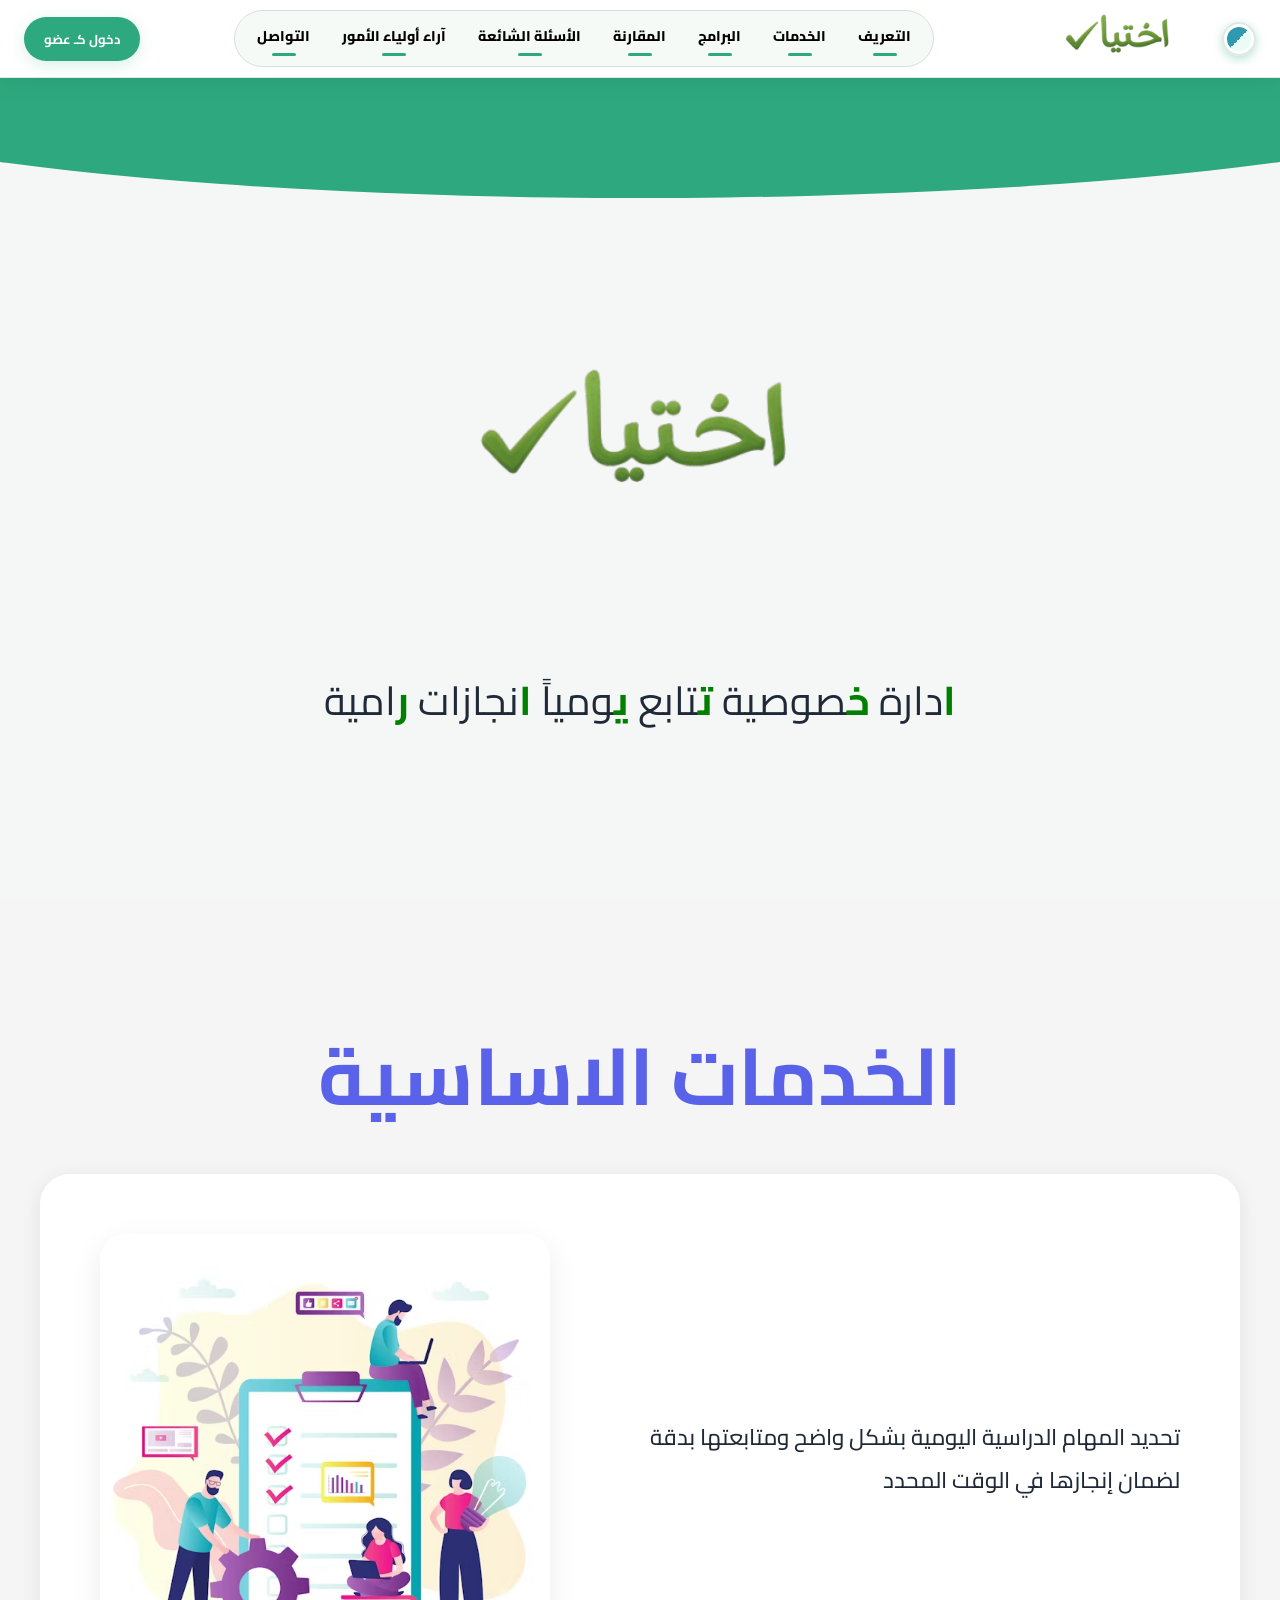
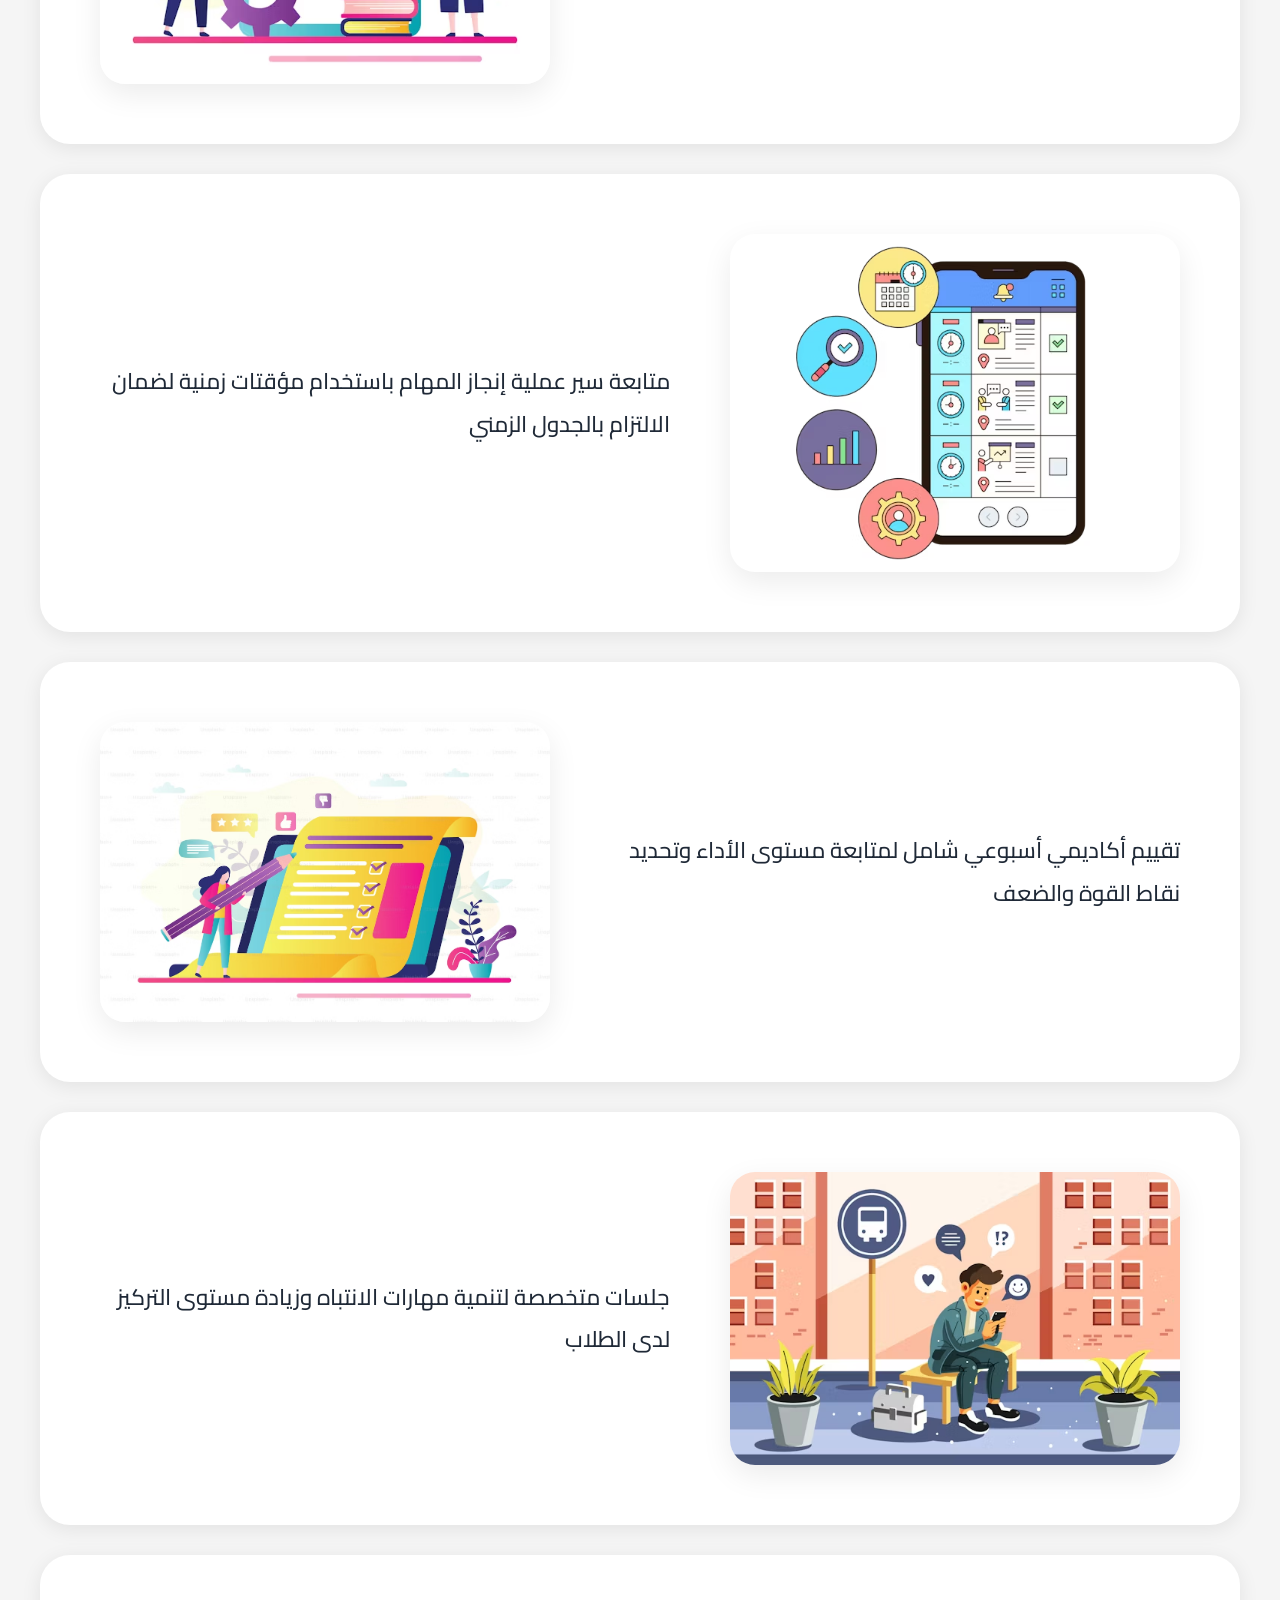
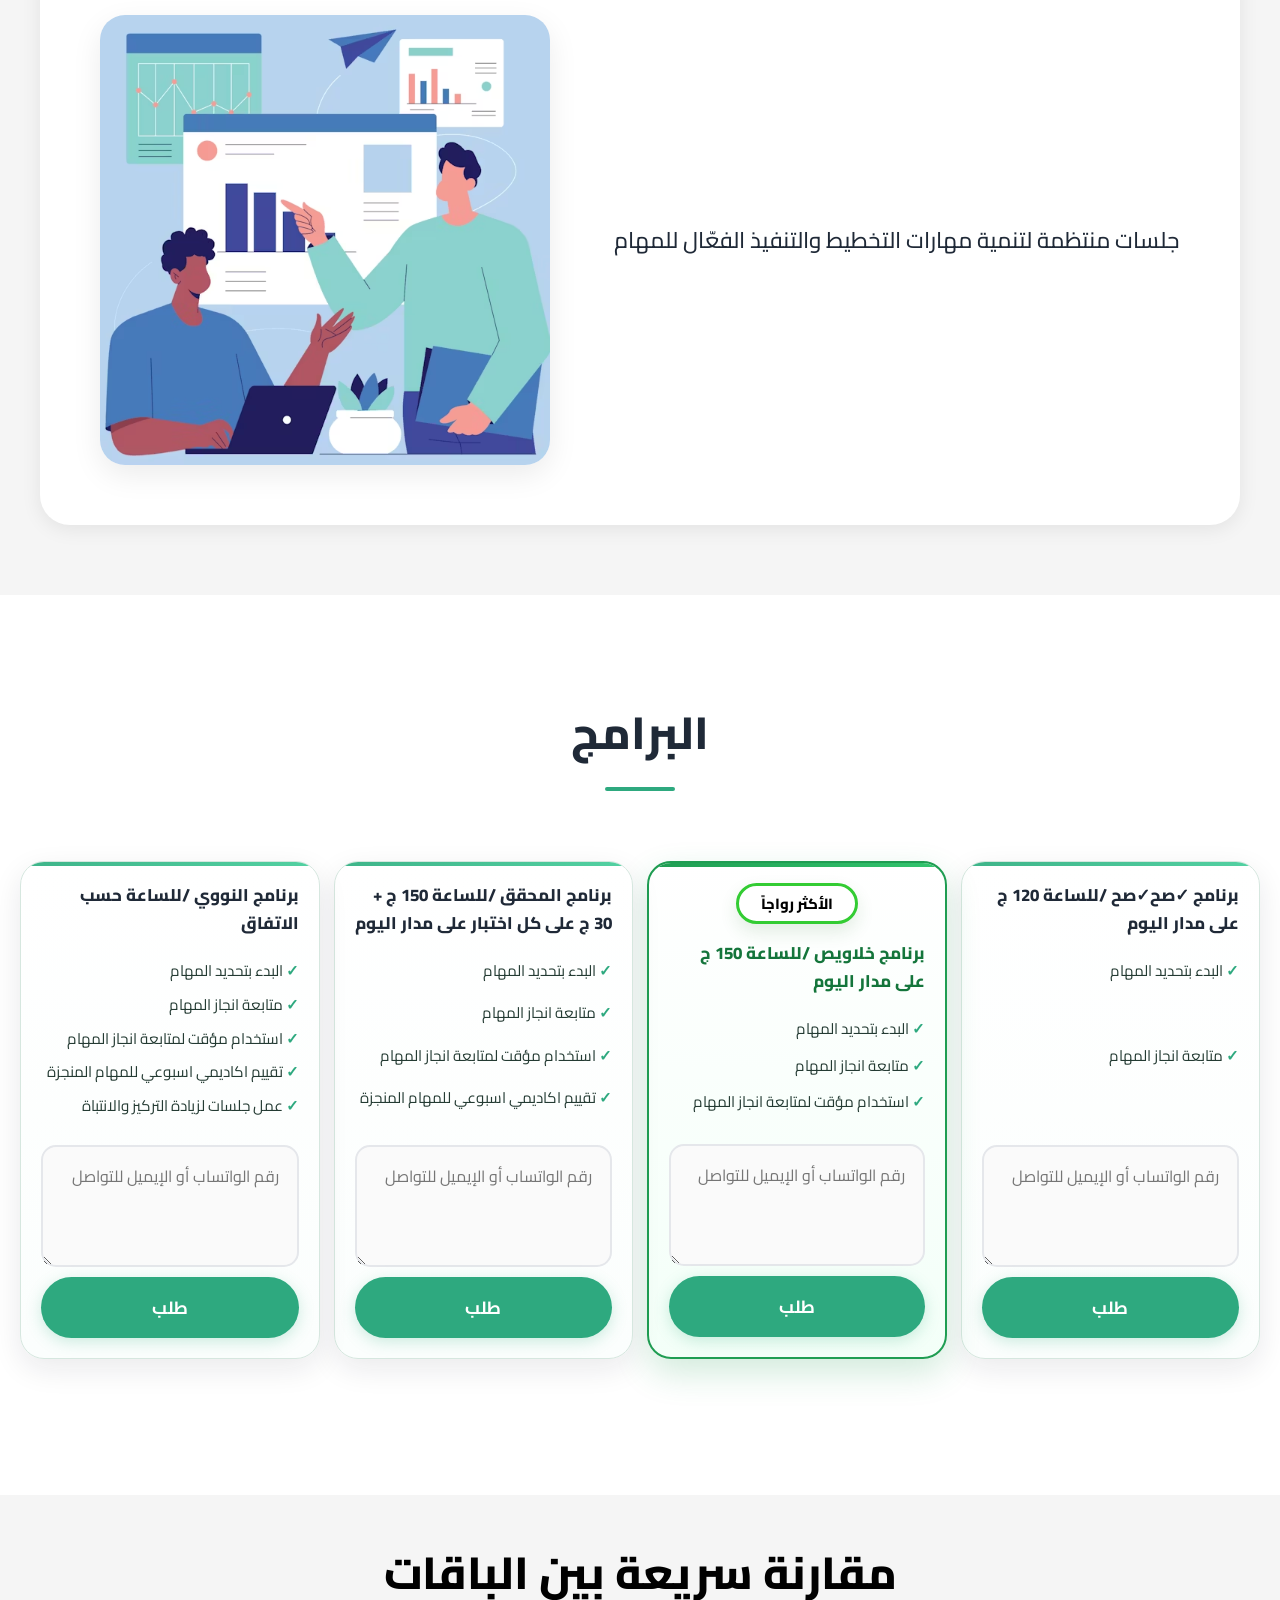
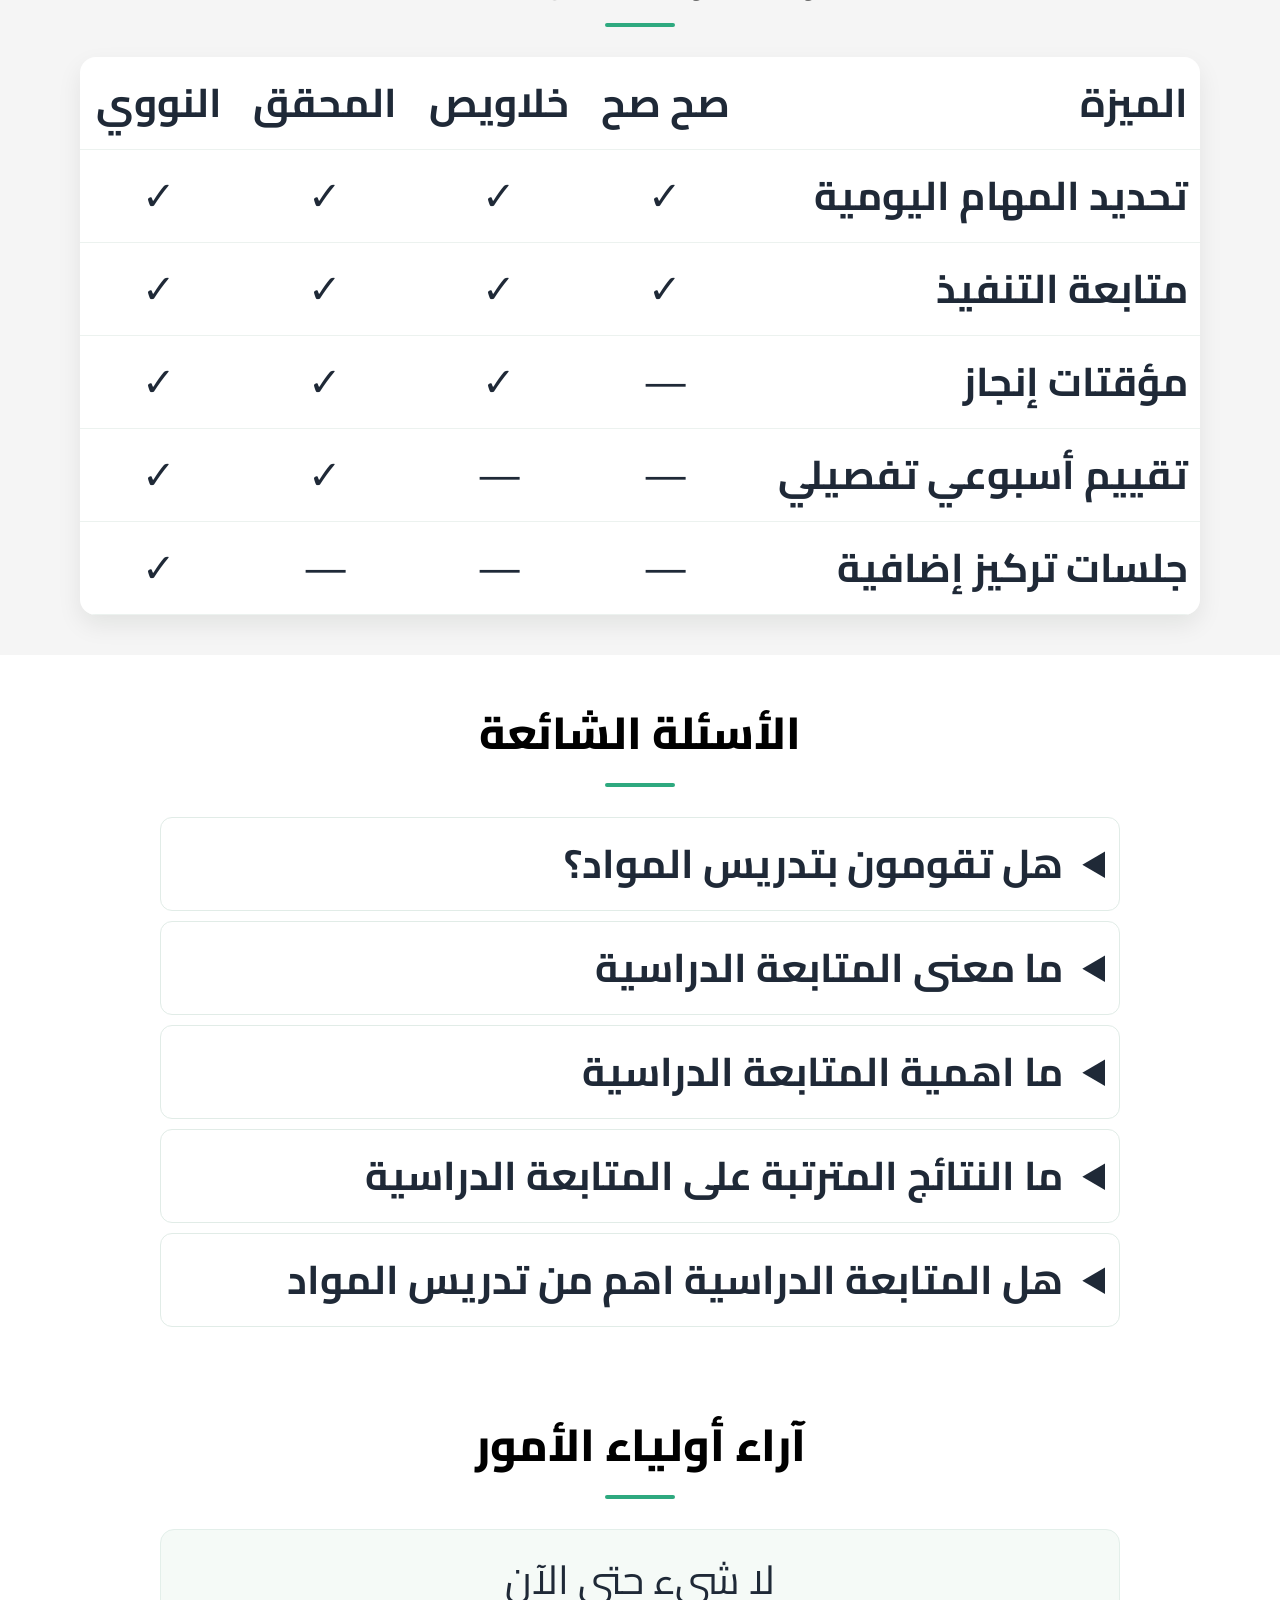
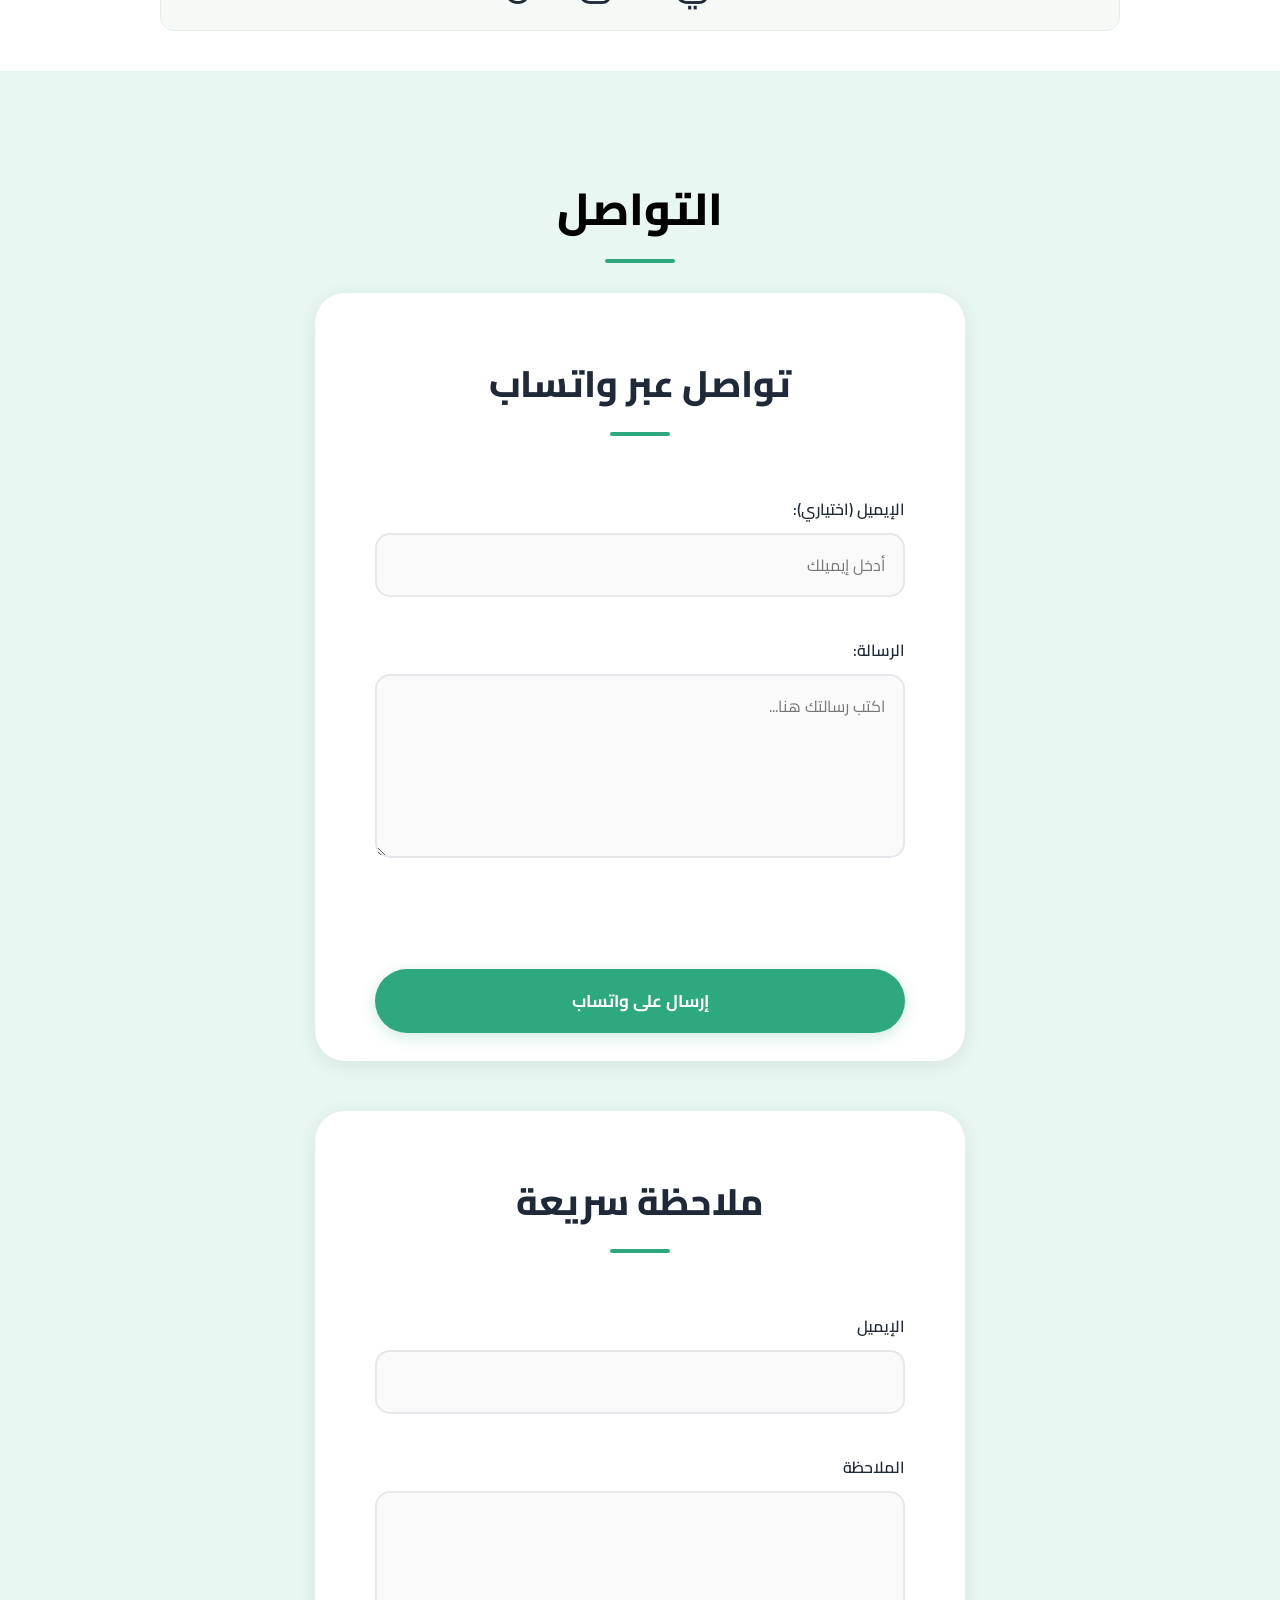
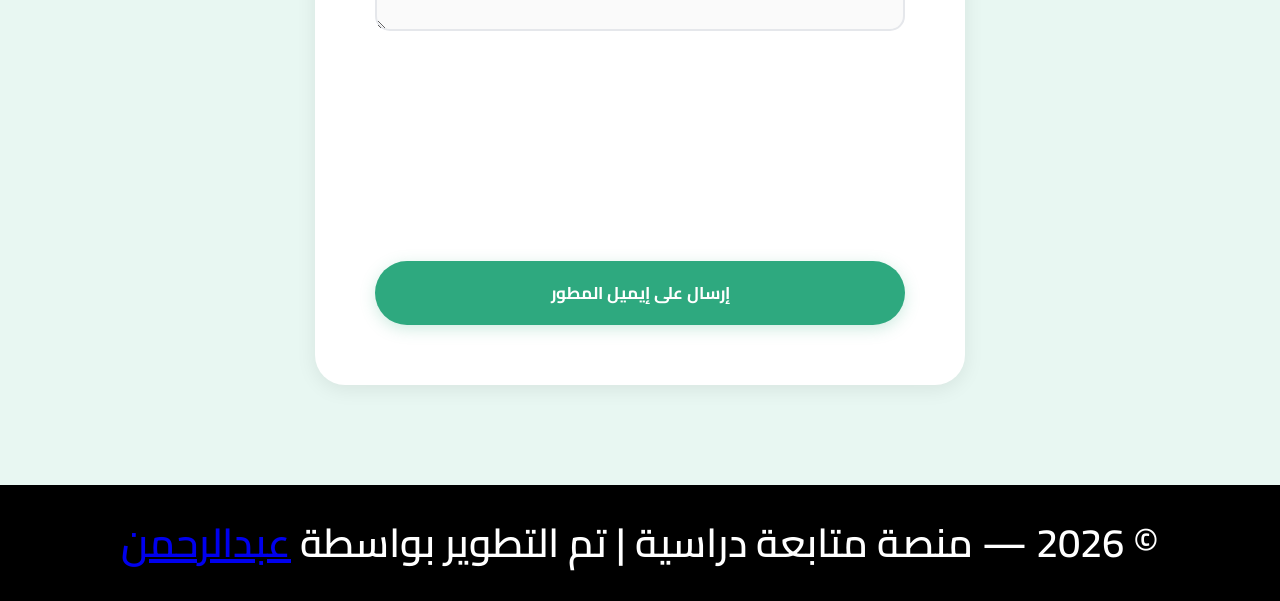
==== index.html @ dec0aecc "Update index.html" ====
<!DOCTYPE html>
<html lang="ar" dir="rtl">
<head>
    <meta charset="UTF-8" />
    <meta name="viewport" content="width=device-width, initial-scale=1.0" />
    <link rel="stylesheet" href="style.css" />
    <title>متابعة دراسيه</title>
    <link rel="icon" type="image/png" href="book.png">
    <link href="https://fonts.googleapis.com/css2?family=Cairo:wght@300;400;600;700&display=swap" rel="stylesheet" />
    <link href="https://fonts.googleapis.com/css2?family=Tajawal:wght@300;400;500;700;800&display=swap" rel="stylesheet" />
    <script src="//code.tidio.co/i5m205cru5v6i8zwir48cjegxiubzgaw.js" async></script>
</head>
<body>

    <nav>
        <!-- ══════════════════════════════════════
             الصف الأول: لوجو (يمين) + دخول (يسار)
        ══════════════════════════════════════ -->
        <div class="nav-row1">
            <!-- لوجو يمين -->
            <div class="nav-top">
                <a href="#page1" class="nav-brand">
                    <img src="20260223_1936_Image_Generation_remix_01kj5s5jwfeqyr2jc7r0jsz42g-removebg-preview.png" alt="اختيار" />
                </a>
            </div>

            <button id="theme-toggle" class="theme-toggle" type="button" aria-label="تغيير الثيم" title="تغيير الثيم"></button>

            <!-- دخول كـ عضو يسار -->
            <div class="nav-auth">
                <button onclick="logout()" id="toexit" style="display:none">خروج من العضوية</button>
                <button onclick="openLogin()" id="first-f">دخول كـ عضو</button>
                <button onclick="back()" id="back" style="display:none">رجوع</button>
                <div id="loginBox" style="display:none">
                    <input type="text" id="code" placeholder="ادخل كود الدخول" />
                    <button onclick="login()" id="second-f">ادخال</button>
                </div>
            </div>
        </div>

        <!-- ══════════════════════════════════════
             الصف الثاني: التابس (كلها جوه كبسولة تسكرول)
        ══════════════════════════════════════ -->
        <div class="nav-row2">
            <div class="nav-tabs-wrapper">
                <a href="#secret" id="menu-link" style="display:none">قائمة الطعام</a>
                <div class="nav-tabs">
                    <a href="#page1" class="nav-section-link">التعريف</a>
                    <a href="#page2" class="nav-section-link">الخدمات</a>
                    <a href="#page3" class="nav-section-link">البرامج</a>
                    <a href="#comparison" class="nav-section-link">المقارنة</a>
                    <a href="#faq" class="nav-section-link">الأسئلة الشائعة</a>
                    <a href="#results" class="nav-section-link">آراء أولياء الأمور</a>
                    <a href="#page4" class="nav-section-link">التواصل</a>
                </div>
            </div>
        </div>
    </nav>

    <div id="page1" class="page1">
        <a href="#page1" class="nav-brand">
            <img src="20260223_1936_Image_Generation_remix_01kj5s5jwfeqyr2jc7r0jsz42g-removebg-preview.png" alt="اختيار" />
        </a>
        
 <style>
        .green {
            color: green;
            font-weight: bold;
        }
        body {
            direction: rtl;
            font-size: 40px;
        }
    </style>


<p>
<span class="green">ا</span>دارة 
<span class="green">خ</span>صوصية 
<span class="green">ت</span>تابع 
<span class="green">ي</span>ومياً 
<span class="green">ا</span>نجازات 
<span class="green">ر</span>امية
</p>    
    </div>

    <div style="background-color: #f5f5f5; padding: 40px 0" id="page2">
        <br>
        <h1 style="text-align: center; color: #5962e8; margin-bottom: 30px">الخدمات الاساسية</h1>
        <div class="cardspage2">
            <div class="cardpage2">
                <p>تحديد المهام الدراسية اليومية بشكل واضح ومتابعتها بدقة لضمان إنجازها في الوقت المحدد</p>
                <img src="premium_vector-1682311160662-ebc15dde8ca0.avif" alt="" />
            </div>
            <div class="cardpage2">
                <p>متابعة سير عملية إنجاز المهام باستخدام مؤقتات زمنية لضمان الالتزام بالجدول الزمني</p>
                <img src="2.avif" alt="" />
            </div>
            <div class="cardpage2">
                <p>تقييم أكاديمي أسبوعي شامل لمتابعة مستوى الأداء وتحديد نقاط القوة والضعف</p>
                <img src="premium_vector-1682310575839-a2c0e49edb1a.avif" alt="" />
            </div>
            <div class="cardpage2">
                <p>جلسات متخصصة لتنمية مهارات الانتباه وزيادة مستوى التركيز لدى الطلاب</p>
                <img src="انتباه.avif" alt="" />
            </div>
            <div class="cardpage2">
                <p>جلسات منتظمة لتنمية مهارات التخطيط والتنفيذ الفعّال للمهام</p>
                <img src="زياده2.avif" alt="" />
            </div>
        </div>
    </div>

    <div class="page3" id="page3">
        <h1>البرامج</h1>
        <div class="cardspage3">
            <div class="card3">
                <h1>برنامج ✓صح✓صح /للساعة 120 ج على مدار اليوم</h1>
                <ul class="dot-list">
                    <li>البدء بتحديد المهام</li>
                    <li>متابعة انجاز المهام</li>
                </ul>
                <form action="https://api.web3forms.com/submit" method="POST" onsubmit="return handleForm(this)">
                    <input type="hidden" name="access_key" value="c4c5f5cd-58d1-4f43-8bde-06abddb8187e">
                    <input type="hidden" name="الباقة المطلوبة" value="صح صح">
                    <textarea name="contact" class="contact-input" placeholder="رقم الواتساب أو الإيميل للتواصل" rows="3" required></textarea>
                    <button type="submit" class="submit">طلب</button>
                </form>
            </div>

            <div class="card3 khalawis-highlight">
                <span class="popular-badge">الأكثر رواجاً</span>
                <h1>برنامج خلاويص /للساعة 150 ج على مدار اليوم</h1>
                <ul class="dot-list">
                    <li>البدء بتحديد المهام</li>
                    <li>متابعة انجاز المهام</li>
                    <li>استخدام مؤقت لمتابعة انجاز المهام</li>
                </ul>
                <form action="https://api.web3forms.com/submit" method="POST" onsubmit="return handleForm(this)">
                    <input type="hidden" name="access_key" value="c4c5f5cd-58d1-4f43-8bde-06abddb8187e">
                    <input type="hidden" name="الباقة المطلوبة" value="خلاويص">
                    <textarea name="contact" class="contact-input" placeholder="رقم الواتساب أو الإيميل للتواصل" rows="3" required></textarea>
                    <button type="submit" class="submit">طلب</button>
                </form>
            </div>

            <div class="card3">
                <h1>برنامج المحقق /للساعة 150 ج + 30 ج على كل اختبار على مدار اليوم</h1>
                <ul class="dot-list">
                    <li>البدء بتحديد المهام</li>
                    <li>متابعة انجاز المهام</li>
                    <li>استخدام مؤقت لمتابعة انجاز المهام</li>
                    <li>تقييم اكاديمي اسبوعي للمهام المنجزة</li>
                </ul>
                <form action="https://api.web3forms.com/submit" method="POST" onsubmit="return handleForm(this)">
                    <input type="hidden" name="access_key" value="c4c5f5cd-58d1-4f43-8bde-06abddb8187e">
                    <input type="hidden" name="الباقة المطلوبة" value="المحقق">
                    <textarea name="contact" class="contact-input" placeholder="رقم الواتساب أو الإيميل للتواصل" rows="3" required></textarea>
                    <button type="submit" class="submit">طلب</button>
                </form>
            </div>

            <div class="card3">
                <h1>برنامج النووي /للساعة حسب الاتفاق</h1>
                <ul class="dot-list">
                    <li>البدء بتحديد المهام</li>
                    <li>متابعة انجاز المهام</li>
                    <li>استخدام مؤقت لمتابعة انجاز المهام</li>
                    <li>تقييم اكاديمي اسبوعي للمهام المنجزة</li>
                    <li>عمل جلسات لزيادة التركيز والانتباة</li>
                </ul>
                <form action="https://api.web3forms.com/submit" method="POST" onsubmit="return handleForm(this)">
                    <input type="hidden" name="access_key" value="c4c5f5cd-58d1-4f43-8bde-06abddb8187e">
                    <input type="hidden" name="الباقة المطلوبة" value="النووي">
                    <textarea name="contact" class="contact-input" placeholder="رقم الواتساب أو الإيميل للتواصل" rows="3" required></textarea>
                    <button type="submit" class="submit">طلب</button>
                </form>
            </div>
        </div>
    </div>

    <section id="comparison" style="background-color: #f5f5f5; padding: 40px 0;">
        <h1 class="section-title">مقارنة سريعة بين الباقات</h1>
        <div class="table-wrap">
            <table>
                <thead>
                    <tr>
                        <th>الميزة</th>
                        <th>صح صح</th>
                        <th>خلاويص</th>
                        <th>المحقق</th>
                        <th>النووي</th>
                    </tr>
                </thead>
                <tbody>
                    <tr><td>تحديد المهام اليومية</td><td>✓</td><td>✓</td><td>✓</td><td>✓</td></tr>
                    <tr><td>متابعة التنفيذ</td><td>✓</td><td>✓</td><td>✓</td><td>✓</td></tr>
                    <tr><td>مؤقتات إنجاز</td><td>—</td><td>✓</td><td>✓</td><td>✓</td></tr>
                    <tr><td>تقييم أسبوعي تفصيلي</td><td>—</td><td>—</td><td>✓</td><td>✓</td></tr>
                    <tr><td>جلسات تركيز إضافية</td><td>—</td><td>—</td><td>—</td><td>✓</td></tr>
                </tbody>
            </table>
        </div>
    </section>

    <section id="faq" style="padding: 40px 0;">
        <h1 class="section-title">الأسئلة الشائعة</h1>
        <div class="faq-list" style="width: min(960px, 92vw); margin: 0 auto;">
            <details>
                <summary>هل تقومون بتدريس المواد؟</summary>
                <p>لا, نحن لا نقوم بتدريس المواد لكن نتابع انجاز الطالب لها ونوجهه</p>
            </details>
            <details>
                <summary>ما معنى المتابعة الدراسية</summary>
                <p>تبدأ اول خطوة بتحديد مهام الطالب والخطوة الثانية توجيهه لانجازها في وقت محدد والخطوة الاخيرة التاكد من تحقيق الاهداف</p>
            </details>
            <details>
                <summary>ما اهمية المتابعة الدراسية</summary>
                <p>تعويد الطالب على الانجاز اليومي سواء قل او كثر</p>
            </details>
            <details>
                <summary>ما النتائج المترتبة على المتابعة الدراسية</summary>
                <p>حدوث تراكم معلوماتي للمطلوب فهمه مما يسهل عملية المراجعة</p>
            </details>
            <details>
                <summary>هل المتابعة الدراسية اهم من تدريس المواد</summary>
                <p>تغني عن التدريس للطالب المتوسط والمتفوق ولا تغني عنه للطالب الضعيف</p>
            </details>
        </div>
    </section>

    <section id="results" style="background-color: #ffffff; padding: 40px 0;">
        <h1 class="section-title">آراء أولياء الأمور</h1>
        <div class="testimonials-grid">
            <article class="quote-card">لا شيء حتى الآن</article>
        </div>
    </section>

    <div id="page4" class="page4">
        <h1 class="section-title">التواصل</h1>
        <div class="contact-container">
            <form id="whatsappForm" class="contact-form">
                <h2>تواصل عبر واتساب</h2>
                <label>
                    الإيميل (اختياري):
                    <input type="email" id="email" placeholder="أدخل إيميلك"/>
                </label>
                <label>
                    الرسالة:
                    <textarea id="message" placeholder="اكتب رسالتك هنا..." rows="5" required></textarea>
                </label>
                <button type="submit" class="submit" style="transform: translateY(32px)">إرسال على واتساب</button>
            </form>

            <form action="https://api.web3forms.com/submit" method="POST" class="contact-form">
                <input type="hidden" name="access_key" value="c4c5f5cd-58d1-4f43-8bde-06abddb8187e">
                <h2>ملاحظة سريعة</h2>
                <label>
                    الإيميل
                    <input type="email" name="email" required />
                </label>
                <label>
                    الملاحظة
                    <textarea name="message" class="txt" required></textarea>
                </label>
                <h1>‌</h1>
                <button type="submit">إرسال على إيميل المطور</button>
            </form>
        </div>
    </div>

    <div id="secret" style="display: none">
        <h1 style="text-align: center; padding: 40px; color: #5962e8">قائمة الطعام</h1>
        <div class="menu-c">
            <div class="menu-l">
                <p>بطاطس مهروسة مسلوقة مضاف اليها التوابل</p>
                <img src="potato-removebg-preview.png" alt="بطاطس مهروسة" />
            </div>
            <div class="menu-r">
                <p>فول مدمس مصري بالبهارات والتتبيلة جاهز للاكل</p>
                <img src="فول مدمس.jpg" alt="فول مدمس" />
            </div>
            <div class="menu-l">
                <p>سلطة خضراء طازجة مع الخس والطماطم والخيار</p>
                <img src="سلطة خضراء.jpg" alt="سلطة خضراء" />
            </div>
            <div class="menu-r">
                <p>زبادي طبيعي طازج</p>
                <img src="yougrt.jpg" alt="زبادي" />
            </div>
            <div class="menu-l">
                <p>تشكيلة فواكه طازجة ومتنوعة غنية بالفيتامينات</p>
                <img src="فواكه متنوعه.jpg" alt="فواكه متنوعة" />
            </div>
            <div class="menu-r">
                <p>بيض اومليت بالخضراوات</p>
                <img src="omlet.jpg" alt="بيض اومليت" />
            </div>
        </div>
    </div>

    <div id="toast" style="visibility:hidden; min-width:250px; background-color:#333; color:#fff; text-align:center; border-radius:5px; padding:16px; position:fixed; top:30px; right:30px; z-index:1000; font-family:'Cairo',sans-serif; transition:all 0.3s ease;">
        سيتم التواصل معك قريبًا!
    </div>

    <footer class="site-footer">
        <p>© 2026 — منصة متابعة دراسية | تم التطوير بواسطة <span><a href="https://jaballh722-ctrl.github.io/My-Website/">عبدالرحمن</a></span></p>
    </footer>

    <script src="script.js"></script>
    <script src="scroll-animation.js"></script>

</body>
</html>
---- style.css ----
/* =====================================================
   الإعدادات الأساسية
===================================================== */

* {
	margin: 0;
	padding: 0;
	box-sizing: border-box;
}

:root {
	--main-green: #2ea97f;
	--light-green: #e8f7f2;
	--white: #ffffff;
	--dark-text: #1f2937;
	--gray-text: #6b7280;
	--yellow: #8eed91;
	--nav-height: 78px;
	--theme-bg: var(--white);
	--theme-surface: #f5faf7;
	--theme-surface-border: #d2e2d8;
	--theme-tab-hover: #dff3df;
	--theme-button: var(--main-green);
	--theme-button-hover: #35a077;
	--theme-accent: var(--main-green);
	--theme-detail: #e8f7f2;
	--theme-nav-bg: rgba(255, 255, 255, 0.97);
	--theme-nav-border: #dfe9e3;
	--theme-toggle-shadow: rgba(46,169,127,0.35);
	--theme-toggle-icon: linear-gradient(135deg, #2f99af 0 50%, #ebfbf7 50% 100%);
}

body[data-theme="alt"] {
	--theme-bg: #f7f1eb;
	--theme-surface: #fdf7f1;
	--theme-surface-border: #dacfc4;
	--theme-tab-hover: #ede2d6;
	--theme-button: #5f8f88;
	--theme-button-hover: #4f7c75;
	--theme-accent: #4f7c75;
	--theme-detail: #fffaf4;
	--theme-nav-bg: #f7f1eb;
	--theme-nav-border: #ddd2c8;
	--theme-toggle-shadow: rgba(95,143,136,0.32);
	--theme-toggle-icon: linear-gradient(135deg, #5f8f88 0 50%, #f8faf8 50% 100%);
}

html {
	scroll-behavior: smooth;
	overflow-x: hidden;
}

body {
	font-family: "Cairo", sans-serif;
	line-height: 1.7;
	color: var(--dark-text);
	background: var(--theme-bg);
	direction: rtl;
	overflow-x: hidden;
	position: relative;
	width: 100%;
	padding-top: var(--nav-height);
}

section, div, footer, header, main {
	max-width: 100%;
}

body[data-theme="alt"] .section-title,
body[data-theme="alt"] .page3 h1,
body[data-theme="alt"] #page2 h1 {
	color: var(--theme-accent) !important;
}

body[data-theme="alt"] .card3,
body[data-theme="alt"] .cardpage2,
body[data-theme="alt"] .contact-form,
body[data-theme="alt"] details,
body[data-theme="alt"] .table-wrap {
	background: var(--theme-detail);
	border-color: var(--theme-surface-border);
}

/* =====================================================
   تأثيرات السكرول
===================================================== */

.scroll-reveal {
	opacity: 0;
	transform: translateY(50px);
	transition: opacity 0.8s ease-out, transform 0.8s ease-out;
}
.scroll-reveal.active { opacity: 1; transform: translateY(0); }

.scroll-reveal-left {
	opacity: 0;
	transform: translateX(-80px);
	transition: opacity 0.9s ease-out, transform 0.9s ease-out;
}
.scroll-reveal-left.active { opacity: 1; transform: translateX(0); }

.scroll-reveal-right {
	opacity: 0;
	transform: translateX(80px);
	transition: opacity 0.9s ease-out, transform 0.9s ease-out;
}
.scroll-reveal-right.active { opacity: 1; transform: translateX(0); }

.scroll-reveal-scale {
	opacity: 0;
	transform: scale(0.85);
	transition: opacity 0.7s ease-out, transform 0.7s ease-out;
}
.scroll-reveal-scale.active { opacity: 1; transform: scale(1); }

@media (prefers-reduced-motion: reduce) {
	.scroll-reveal,
	.scroll-reveal-left,
	.scroll-reveal-right,
	.scroll-reveal-scale {
		opacity: 1; transform: none; transition: none;
	}
}

/* =====================================================
   الناف بار — ديسكتوب: صف واحد [لوجو | تابس | دخول]
===================================================== */

nav {
	background: var(--theme-nav-bg);
	backdrop-filter: blur(12px);
	-webkit-backdrop-filter: blur(12px);
	position: fixed;
	top: 0; left: 0; right: 0;
	z-index: 9999;
	border-bottom: 1px solid var(--theme-nav-border);
	box-shadow: 0 4px 20px rgba(28, 56, 43, 0.10);
	width: 100%;
	height: var(--nav-height);
	display: flex;
	flex-direction: row;
	align-items: center;
	justify-content: space-between;
	padding: 0 24px;
	gap: 12px;
}

/* ─── المفتاح: nav-row1 يذوب وأولاده يصبحوا flex items مباشرة ─── */
.nav-row1 {
	display: contents;
}

.theme-toggle {
	width: 34px;
	height: 34px;
	border-radius: 999px;
	border: 2px solid var(--theme-nav-border);
	background: transparent;
	padding: 0;
	cursor: pointer;
	position: relative;
	z-index: 2;
	pointer-events: auto;
	box-shadow: 0 3px 10px var(--theme-toggle-shadow);
	transition: transform 0.25s ease, box-shadow 0.25s ease;
	flex-shrink: 0;
}

.theme-toggle::before {
	content: "";
	position: absolute;
	inset: 3px;
	border-radius: 999px;
	background: var(--theme-toggle-icon);
}

.theme-toggle:hover {
	transform: translateY(-1px) scale(1.05);
	box-shadow: 0 6px 14px var(--theme-toggle-shadow);
}

/* ─── اللوجو — يمين ─── */
.nav-top {
	display: flex;
	align-items: center;
	flex-shrink: 0;
	order: 1;
}

.nav-brand {
	display: inline-flex;
	align-items: center;
	text-decoration: none;
}

nav .nav-top img {
	height: 230px;
	width: auto;
	transition: transform 0.3s;
	flex-shrink: 0;
}

nav .nav-top img:hover { transform: scale(1.05); }

/* ─── التابس — وسط ─── */
.nav-row2 {
	order: 2;
	flex: 1;
	display: flex;
	align-items: center;
	justify-content: center;
	min-width: 0;
}

.nav-tabs-wrapper {
	display: flex;
	flex-direction: row;
	align-items: center;
	gap: 8px;
	min-width: 0;
}

.nav-tabs {
	display: inline-flex;
	flex-direction: row;
	align-items: center;
	gap: 4px;
	padding: 6px 8px;
	border-radius: 999px;
	background: var(--theme-surface);
	border: 1px solid var(--theme-surface-border);
	flex-shrink: 0;
}

nav a {
	color: #25322c;
	padding: 8px 14px;
	border-radius: 50px;
	font-weight: 800;
	transition: 0.3s;
	text-decoration: none;
	display: inline-flex;
	align-items: center;
	justify-content: center;
	white-space: nowrap;
	font-size: 0.88rem;
}

.nav-tabs a:hover { background: var(--theme-tab-hover); color: #1f6d52; }

.nav-tabs a.nav-section-link {
	color: #000;
	position: relative;
	padding-bottom: 12px;
}

body[data-theme="alt"] .nav-tabs a.nav-section-link {
	color: #385953;
}

body[data-theme="alt"] .nav-tabs a.nav-section-link:hover {
	color: #2f4d47;
}

body[data-theme="alt"] nav a {
	color: #34413f;
}

body[data-theme="alt"] .page1,
body[data-theme="alt"] .page2,
body[data-theme="alt"] .page3,
body[data-theme="alt"] .page4 {
	background: var(--theme-bg);
}

body[data-theme="alt"] .page1::before {
	background: #8baea9;
}

body[data-theme="alt"] .page1 h1,
body[data-theme="alt"] .hero-subtitle,
body[data-theme="alt"] .hero-points,
body[data-theme="alt"] .hero-points li::before {
	color: #4a5350;
}

body[data-theme="alt"] .miao,
body[data-theme="alt"] .card3,
body[data-theme="alt"] .cardpage2,
body[data-theme="alt"] .contact-form,
body[data-theme="alt"] .menu-l,
body[data-theme="alt"] .menu-r,
body[data-theme="alt"] form,
body[data-theme="alt"] details,
body[data-theme="alt"] table {
	background: var(--theme-detail);
	border-color: var(--theme-surface-border);
}

body[data-theme="alt"] .quote-card {
	background: #f4ece4;
	border-color: #ded0c1;
}

body[data-theme="alt"] .badge {
	background: #e7d9cb;
	color: #37413f;
}

body[data-theme="alt"] .dot-list,
body[data-theme="alt"] details p,
body[data-theme="alt"] .menu-c p {
	color: #3f4b48;
}

.nav-tabs a.nav-section-link::after {
	content: "";
	position: absolute;
	left: 50%; bottom: 4px;
	transform: translateX(-50%);
	width: 24px; height: 3px;
	background: var(--main-green);
	border-radius: 999px;
}

#menu-link {
	background: var(--theme-button);
	color: #fff;
	box-shadow: 0 6px 16px rgba(46,169,127,0.25);
	white-space: nowrap;
	flex-shrink: 0;
}

#menu-link:hover { background: var(--theme-button-hover); }

/* ─── الدخول — يسار ─── */
.nav-auth {
	display: flex;
	flex-direction: row;
	align-items: center;
	gap: 8px;
	flex-shrink: 0;
	order: 3;
}

#loginBox {
	display: flex;
	align-items: center;
	gap: 8px;
}

/* =====================================================
   الأزرار العامة
===================================================== */

#first-f, #second-f, #toexit, #back {
	border: none;
	border-radius: 50px;
	font-size: 13px;
	font-weight: 700;
	cursor: pointer;
	padding: 10px 20px;
	font-family: "Cairo", sans-serif;
	transition: 0.3s;
	white-space: nowrap;
}

#first-f, #second-f, #back {
	background: var(--theme-button);
	color: white;
	box-shadow: 0 4px 15px rgba(62,180,137,0.2);
}

#first-f:hover, #second-f:hover, #back:hover {
	background: var(--theme-button-hover);
	transform: translateY(-2px);
}

#toexit {
	background: #ef4444;
	color: white;
	box-shadow: 0 4px 15px rgba(239,68,68,0.2);
}

#toexit:hover { background: #dc2626; transform: translateY(-2px); }

body[data-theme="alt"] #toexit {
	background: #b95f5f;
	box-shadow: 0 4px 15px rgba(185,95,95,0.25);
}

body[data-theme="alt"] #toexit:hover {
	background: #a94f4f;
}

#code {
	border-radius: 12px;
	border: 2px solid #e5e7eb;
	font-size: 13px;
	font-weight: 600;
	padding: 9px 12px;
	font-family: "Cairo", sans-serif;
	background: #fafafa;
	transition: 0.3s;
	width: 150px;
}

#code:focus {
	outline: none;
	border-color: var(--main-green);
	box-shadow: 0 0 0 4px rgba(62,180,127,0.1);
	background: white;
}

/* =====================================================
   الفوتر
===================================================== */

.site-footer {
	background: #000;
	padding: 24px 16px;
	text-align: center;
	color: #fff;
	font-weight: 600;
	width: 100%;
}

/* =====================================================
   الصفحة الأولى
===================================================== */

.page1 {
	background: #f5f7f6;
	min-height: calc(100vh - var(--nav-height));
	display: flex;
	flex-direction: column;
	align-items: center;
	justify-content: flex-start;
	padding: 34px 20px 60px;
	position: relative;
	width: 100%;
	overflow: hidden;
}

.page1 .nav-brand { margin-bottom: -115px; }

.page1 .nav-brand img {
	height: 680px;
	width: auto;
	margin-top: -10px;
}

.page1::before {
	content: "";
	position: absolute;
	top: 0; left: 50%;
	transform: translateX(-50%);
	width: 140%; height: 120px;
	background: var(--main-green);
	clip-path: ellipse(50% 100% at 50% 0%);
	z-index: 0;
}

.page1 h1 {
	color: #4e5a55;
	text-align: center;
	font-size: clamp(1.6rem, 3.5vw, 2.6rem);
	font-weight: 700;
	line-height: 1.5;
	position: relative;
	z-index: 1;
	margin-top: 62px;
	margin-bottom: 14px;
}

.hero-subtitle {
	color: #4e5a55;
	text-align: center;
	font-size: clamp(1rem, 1.9vw, 1.15rem);
	max-width: 720px;
	line-height: 1.9;
	position: relative;
	z-index: 1;
	margin-top: -6px;
	margin-bottom: 12px;
}

.hero-points {
	list-style: none;
	max-width: 760px;
	padding: 0; margin: 0;
	position: relative;
	z-index: 1;
	color: #4e5a55;
}

.hero-points li {
	text-align: center;
	line-height: 2;
	font-size: clamp(0.98rem, 1.8vw, 1.08rem);
}

.hero-points li::before { content: "✓ "; color: #4e5a55; font-weight: 700; }

.miao-container {
	display: flex;
	justify-content: center;
	gap: 20px;
	flex-wrap: wrap;
	position: relative;
	z-index: 1;
}

.miao {
	background: white;
	color: var(--dark-text);
	font-size: clamp(1rem, 1.8vw, 1.2rem);
	padding: 14px 35px;
	font-weight: 600;
	border-radius: 50px;
	box-shadow: 0 4px 20px rgba(0,0,0,0.08);
	cursor: pointer;
	border: 2px solid transparent;
	transition: 0.3s;
}

.miao:hover {
	transform: translateY(-4px);
	box-shadow: 0 8px 30px rgba(62,180,137,0.15);
	border-color: var(--main-green);
	color: var(--main-green);
}

/* =====================================================
   الصفحة الثانية
===================================================== */

.page2 {
	background: var(--light-green);
	min-height: 100vh;
	padding: 100px 20px;
	width: 100%;
	overflow: hidden;
}

.cardpage2 {
	background: white;
	border-radius: 30px;
	box-shadow: 0 4px 20px rgba(0,0,0,0.08);
	padding: 60px;
	margin: 30px auto;
	max-width: 1200px;
	direction: rtl;
	display: flex;
	flex-direction: row;
	align-items: center;
	gap: 60px;
	transition: 0.3s;
}

.cardspage2 .cardpage2:nth-child(even) { flex-direction: row-reverse; }

.cardpage2 img {
	width: 100%;
	max-width: 450px;
	border-radius: 25px;
	box-shadow: 0 10px 30px rgba(0,0,0,0.08);
	transition: 0.3s;
}

.cardpage2 p {
	flex: 1;
	font-size: clamp(1.1rem, 2vw, 1.4rem);
	font-weight: 500;
	line-height: 1.9;
	text-align: right;
}

.cardpage2:hover { transform: translateY(-8px); box-shadow: 0 8px 30px rgba(0,0,0,0.12); }
.cardpage2:hover img { transform: scale(1.03); }

/* =====================================================
   الصفحة الثالثة
===================================================== */

.page3 {
	background: white;
	min-height: 100vh;
	padding: 100px 20px;
	width: 100%;
	overflow: hidden;
}

.page3 > h1 {
	color: var(--dark-text);
	font-size: clamp(1.8rem, 3.5vw, 2.8rem);
	margin-bottom: 70px;
	text-align: center;
	font-weight: 800;
	position: relative;
	padding-bottom: 20px;
}

.page3 > h1::after {
	content: "";
	position: absolute;
	bottom: 0; left: 50%;
	transform: translateX(-50%);
	width: 70px; height: 4px;
	background: var(--main-green);
	border-radius: 3px;
}

.cardspage3 {
	display: grid;
	grid-template-columns: repeat(4, minmax(0, 1fr));
	gap: 14px;
	align-items: stretch;
	direction: rtl;
}

.card3 {
	background: linear-gradient(180deg, #ffffff 0%, #fbfefd 100%);
	border-radius: 24px;
	box-shadow: 0 10px 30px rgba(17,24,39,0.09);
	padding: 20px;
	display: flex;
	flex-direction: column;
	gap: 12px;
	border: 1px solid #d6e7df;
	position: relative;
	overflow: hidden;
	transition: transform 0.25s ease, box-shadow 0.25s ease, border-color 0.25s ease;
}

.card3::before {
	content: "";
	position: absolute;
	inset: 0 0 auto 0;
	height: 4px;
	background: linear-gradient(90deg, #3eb489, #53d1a2);
}

.card3:hover {
	transform: translateY(-7px);
	box-shadow: 0 18px 38px rgba(20,39,32,0.16);
	border-color: #afd7c6;
}

.card3.featured { border: 2px solid var(--main-green); }

.badge {
	width: fit-content;
	background: #dff4eb;
	border-radius: 999px;
	font-size: 0.82rem;
	padding: 4px 10px;
}

.card3 h1 {
	font-size: 1.06rem;
	line-height: 1.65;
	color: var(--dark-text);
	font-weight: 800;
}

.khalawis-highlight {
	border: 2px solid #1f9d52;
	box-shadow: 0 14px 34px rgba(31,157,82,0.2);
	background: linear-gradient(180deg, #ffffff 0%, #f3fff8 100%);
}

.khalawis-highlight::before { background: linear-gradient(90deg, #1f9d52, #33c56e); }
.khalawis-highlight h1 { color: #14753b; }

.popular-badge {
	width: fit-content;
	align-self: center;
	border-radius: 999px;
	border: 3px solid #33cc33;
	background: #fff;
	color: #000;
	font-size: 0.92rem;
	font-weight: 800;
	display: flex;
	align-items: center;
	justify-content: center;
	text-align: center;
	box-shadow: 0 8px 18px rgba(29,111,29,0.12);
	padding: 5px 22px;
	min-height: 38px;
	margin-bottom: 4px;
}

.dot-list {
	list-style: none;
	display: grid;
	gap: 8px;
	margin-block: 8px 14px;
	flex: 1;
	color: #243b33;
	font-size: 0.95rem;
}

.dot-list li::before { content: "✓ "; color: var(--main-green); font-weight: 700; }

.card3 form { padding: 0; background: transparent; gap: 10px; }

form {
	display: flex;
	flex-direction: column;
	padding: 30px;
	gap: 15px;
	background: white;
}

.contact-input {
	width: 100%;
	padding: 14px 18px;
	border: 2px solid #e5e7eb;
	border-radius: 15px;
	font-size: 1rem;
	font-family: "Cairo", sans-serif;
	background: #fafafa;
	transition: 0.3s;
	resize: vertical;
	min-height: 80px;
}

.contact-input:focus {
	outline: none;
	border-color: var(--main-green);
	box-shadow: 0 0 0 4px rgba(62,180,137,0.1);
	background: white;
}

.submit {
	background: var(--theme-button);
	color: #fff;
	border: none;
	padding: 14px 35px;
	font-size: 1.1rem;
	border-radius: 50px;
	font-weight: 700;
	cursor: pointer;
	font-family: "Cairo", sans-serif;
	box-shadow: 0 4px 15px rgba(62,180,137,0.25);
	min-width: 200px;
	transition: 0.3s;
}

.submit:hover {
	background: var(--theme-button-hover);
	transform: translateY(-2px);
	box-shadow: 0 6px 20px rgba(62,180,137,0.25);
}

.package-name { display: none; }

/* =====================================================
   صفحة التواصل
===================================================== */

.page4 {
	background: var(--light-green);
	min-height: 100vh;
	padding: 100px 20px;
	width: 100%;
	overflow: hidden;
}

.contact-container {
	display: flex;
	justify-content: center;
	gap: 50px;
	flex-wrap: wrap;
	max-width: 1400px;
	margin: 0 auto;
}

.contact-form {
	background: white;
	padding: 60px;
	border-radius: 30px;
	box-shadow: 0 4px 20px rgba(0,0,0,0.08);
	width: 100%;
	max-width: 650px;
	direction: rtl;
	transition: 0.3s;
}

.contact-form:hover { transform: translateY(-5px); box-shadow: 0 8px 30px rgba(0,0,0,0.12); }

.contact-form h2 {
	color: var(--dark-text);
	margin-bottom: 45px;
	text-align: center;
	font-size: clamp(1.7rem, 3vw, 2.3rem);
	font-weight: 800;
	position: relative;
	padding-bottom: 20px;
}

.contact-form h2::after {
	content: "";
	position: absolute;
	bottom: 0; left: 50%;
	transform: translateX(-50%);
	width: 60px; height: 4px;
	background: var(--main-green);
	border-radius: 3px;
}

.contact-form label {
	display: block;
	margin-bottom: 25px;
	color: var(--dark-text);
	font-weight: 600;
	font-size: 1rem;
	text-align: right;
}

.contact-form input,
.contact-form textarea {
	width: 100%;
	padding: 15px 18px;
	margin-top: 10px;
	border: 2px solid #e5e7eb;
	border-radius: 15px;
	font-size: 1rem;
	font-family: "Cairo", sans-serif;
	background: #fafafa;
	transition: 0.3s;
	text-align: right;
}

.contact-form input:focus,
.contact-form textarea:focus {
	outline: none;
	border-color: var(--main-green);
	box-shadow: 0 0 0 4px rgba(62,180,137,0.1);
	background: white;
}

.contact-form textarea { resize: vertical; min-height: 140px; }
.txt { resize: vertical; min-height: 140px; }

.contact-container button {
	width: 100%;
	padding: 16px;
	margin-top: 30px;
	background: var(--theme-button);
	border: none;
	border-radius: 50px;
	color: white;
	font-size: 17px;
	font-weight: 700;
	cursor: pointer;
	box-shadow: 0 4px 15px rgba(62,180,137,0.25);
	font-family: "Cairo", sans-serif;
	transition: 0.3s;
}

.contact-container button:hover {
	background: var(--theme-button-hover);
	transform: translateY(-2px);
	box-shadow: 0 6px 20px rgba(62,180,137,0.25);
}

/* =====================================================
   قسم القائمة
===================================================== */

.menu-c { padding: 60px 20px; max-width: 1400px; margin: 0 auto; }

.menu-c p {
	font-size: clamp(1.1rem, 2vw, 1.4rem);
	font-weight: 500;
	line-height: 1.9;
	text-align: right;
}

.menu-l, .menu-r {
	background: white;
	border-radius: 30px;
	box-shadow: 0 4px 20px rgba(0,0,0,0.08);
	padding: 50px;
	margin: 40px auto;
	max-width: 1200px;
	min-height: 250px;
	direction: rtl;
	display: flex;
	align-items: center;
	gap: 50px;
	transition: 0.3s;
}

.menu-l img, .menu-r img {
	max-width: 350px;
	height: 220px;
	border-radius: 20px;
	box-shadow: 0 6px 20px rgba(0,0,0,0.08);
	object-fit: cover;
	transition: 0.3s;
}

.menu-l p, .menu-r p { flex: 1; padding: 0 20px; text-align: right; }

.menu-l:hover, .menu-r:hover { transform: translateY(-8px); box-shadow: 0 8px 30px rgba(0,0,0,0.15); }
.menu-l:hover img, .menu-r:hover img { transform: scale(1.05); }

/* =====================================================
   الحركات
===================================================== */

@keyframes slideUp {
	from { opacity: 0; transform: translateY(30px); }
	to   { opacity: 1; transform: translateY(0); }
}
@keyframes fadeInUp {
	from { opacity: 0; transform: translateY(40px); }
	to   { opacity: 1; transform: translateY(0); }
}

/* =====================================================
   تابلت — صف واحد بأحجام أصغر
===================================================== */

@media (max-width: 1024px) {
	:root { --nav-height: 72px; }

	nav {
		padding: 0 14px;
		gap: 8px;
	}

	nav .nav-top img { height: 180px; }

	.nav-tabs {
		gap: 2px;
		padding: 5px 6px;
		overflow-x: auto;
		scrollbar-width: none;
		flex-wrap: nowrap;
	}
	.nav-tabs::-webkit-scrollbar { display: none; }

	nav a { padding: 7px 10px; font-size: 0.8rem; }

	#first-f, #second-f, #toexit, #back { padding: 8px 14px; font-size: 12px; }
	#code { width: 110px; font-size: 12px; padding: 7px 10px; }

	.cardspage3 { grid-template-columns: repeat(2, minmax(0, 1fr)); gap: 16px; }
	.cardpage2 { padding: 40px; gap: 40px; }
	.menu-l, .menu-r { padding: 40px; }
	.page1 .nav-brand img { height: 520px; }
}

/* =====================================================
   موبايل — صفين: [لوجو | دخول] + [●تابس●]
===================================================== */

@media (max-width: 640px) {

	:root { --nav-height: 112px; }

	html, body { overflow-x: hidden; width: 100%; }

	/* ── الناف: عمود ── */
	nav {
		height: var(--nav-height);
		padding: 0;
		flex-direction: column;
		justify-content: flex-start;
		align-items: stretch;
		gap: 0;
		overflow: hidden;
	}

	/* ── إعادة ضبط display:contents للموبايل ── */
	.nav-row1 {
		display: flex;
		flex-direction: row;
		align-items: center;
		justify-content: space-between;
		padding: 6px 14px 0;
		height: 68px;
		flex-shrink: 0;
		order: unset;
	}

	.theme-toggle {
		width: 30px;
		height: 30px;
		margin-inline: 6px;
	}

	/* reset orders للموبايل */
	.nav-top  { order: unset; }
	.nav-row2 { order: unset; flex: unset; }
	.nav-auth { order: unset; }

	/* اللوجو — يمين — أكبر */
	.nav-top {
		display: flex;
		align-items: center;
	}

	nav .nav-top img {
		height: 72px;
		width: auto;
	}

	/* أزرار الدخول — يسار */
	.nav-auth {
		display: flex;
		flex-direction: row;
		align-items: center;
		gap: 4px;
	}

	#first-f {
		padding: 9px 16px;
		font-size: 12px;
		border-radius: 50px;
		background: var(--theme-button);
		color: #fff;
		font-weight: 700;
		font-family: "Cairo", sans-serif;
		border: none;
		cursor: pointer;
		box-shadow: 0 3px 12px var(--theme-toggle-shadow);
		white-space: nowrap;
		transition: 0.3s;
	}

	#first-f:hover { background: var(--theme-button-hover); }
	#second-f, #back { padding: 8px 12px; font-size: 11px; }
	#toexit { padding: 8px 12px; font-size: 11px; }
	#code { width: 95px; font-size: 11px; padding: 7px 9px; }
	#loginBox { gap: 4px; }

	/* ── صف 2: تابس داخل كبسولة تسكرول ── */
	.nav-row2 {
		display: flex;
		flex-direction: row;
		align-items: center;
		padding: 0 10px 8px;
		height: 44px;
		flex-shrink: 0;
		overflow: hidden;
	}

	/* الكبسولة الخارجية */
	.nav-tabs-wrapper {
		display: flex;
		flex-direction: row;
		align-items: center;
		width: 100%;
		overflow-x: auto;
		overflow-y: hidden;
		scrollbar-width: none;
		-webkit-overflow-scrolling: touch;
		background: var(--theme-surface);
		border: 1.5px solid var(--theme-surface-border);
		border-radius: 999px;
		padding: 4px 6px;
		gap: 2px;
		box-shadow: inset 0 1px 4px rgba(46,169,127,0.08);
	}
	.nav-tabs-wrapper::-webkit-scrollbar { display: none; }

	/* التابس داخل الكبسولة */
	.nav-tabs {
		display: inline-flex;
		flex-direction: row;
		align-items: center;
		flex-wrap: nowrap;
		gap: 1px;
		padding: 0;
		border-radius: 0;
		background: transparent;
		border: none;
		box-shadow: none;
		flex-shrink: 0;
		overflow: visible;
	}

	.nav-tabs a.nav-section-link {
		padding: 4px 10px;
		font-size: 11px;
		white-space: nowrap;
		border-radius: 999px;
		color: #1a3d2b;
		font-weight: 700;
		transition: 0.2s;
	}

	/* شيل الخط السفلي على موبايل */
	.nav-tabs a.nav-section-link::after { display: none; }

	.nav-tabs a.nav-section-link:hover {
		background: rgba(46,169,127,0.15);
		color: #0f5c38;
	}

	/* زر قائمة الطعام */
	#menu-link {
		font-size: 11px;
		padding: 5px 11px;
		white-space: nowrap;
		flex-shrink: 0;
		border-radius: 999px;
		background: var(--theme-button);
		color: #fff;
		margin-left: 2px;
	}

	/* ── الصفحات ── */
	.page1 {
		padding: 20px 12px 40px;
		overflow: hidden;
		min-height: calc(100vh - var(--nav-height));
	}

	.page1 .nav-brand img { height: 300px; }

	.page2, .page3, .page4 { padding: 50px 12px; overflow: hidden; }

	.miao { padding: 10px 20px; font-size: 0.9rem; }

	.cardpage2 {
		flex-direction: column;
		padding: 20px;
		margin: 12px 0;
		gap: 16px;
	}

	.cardspage2 .cardpage2:nth-child(even) { flex-direction: column; }
	.cardpage2 img { max-width: 100%; width: 100%; }

	.cardspage3 { grid-template-columns: 1fr; gap: 16px; }
	.card3 { max-width: 100%; }
	.card3:nth-child(2) { transform: none; }

	.contact-form { padding: 24px 16px; }

	.menu-l, .menu-r {
		flex-direction: column;
		padding: 20px;
		margin: 12px 0;
		gap: 14px;
	}

	.menu-l img, .menu-r img {
		width: 100%;
		max-width: 100%;
		height: auto;
		max-height: 200px;
	}

	.menu-l p, .menu-r p { padding: 0; }
}

/* موبايل صغير جداً */
@media (max-width: 380px) {
	:root { --nav-height: 108px; }
	.nav-row1 { height: 62px; padding: 5px 10px 0; }
	nav .nav-top img { height: 62px; }
	.nav-row2 { height: 44px; padding: 0 8px 8px; }
	.nav-tabs a.nav-section-link { padding: 4px 8px; font-size: 10px; }
	#first-f { padding: 7px 12px; font-size: 11px; }
	#second-f, #toexit, #back { padding: 6px 9px; font-size: 10px; }
	#code { width: 80px; font-size: 10px; }
	.page1 .nav-brand img { height: 250px; }
}

/* =====================================================
   comparison + faq + testimonials
===================================================== */

.section-title {
	color: #000;
	font-size: clamp(1.8rem, 3.5vw, 2.8rem);
	margin-bottom: 30px;
	text-align: center;
	font-weight: 800;
	position: relative;
	padding-bottom: 16px;
}

.section-title::after {
	content: "";
	position: absolute;
	bottom: 0; left: 50%;
	transform: translateX(-50%);
	width: 70px; height: 4px;
	background: var(--main-green);
	border-radius: 3px;
}

.table-wrap {
	width: min(1120px, 92vw);
	margin: 0 auto;
	overflow-x: auto;
	border-radius: 16px;
	box-shadow: 0 10px 24px rgba(10,31,19,0.08);
}

table { width: 100%; border-collapse: collapse; background: #fff; }

th, td { padding: 12px; border-bottom: 1px solid #ecf2ef; text-align: center; }
th:first-child, td:first-child { text-align: right; font-weight: 700; }

.faq-list { display: grid; gap: 10px; }

details {
	border: 1px solid #e1ece7;
	border-radius: 12px;
	background: #fff;
	padding: 12px 14px;
}

summary { cursor: pointer; font-weight: 700; }
details p { margin-top: 10px; color: #4f5c56; }

.testimonials-grid {
	width: min(960px, 92vw);
	margin: 0 auto;
	display: grid;
	grid-template-columns: repeat(auto-fit, minmax(220px, 1fr));
	gap: 12px;
}

.quote-card {
	background: #f5faf7;
	border: 1px solid #e3efea;
	border-radius: 14px;
	padding: 16px;
	text-align: center;
}
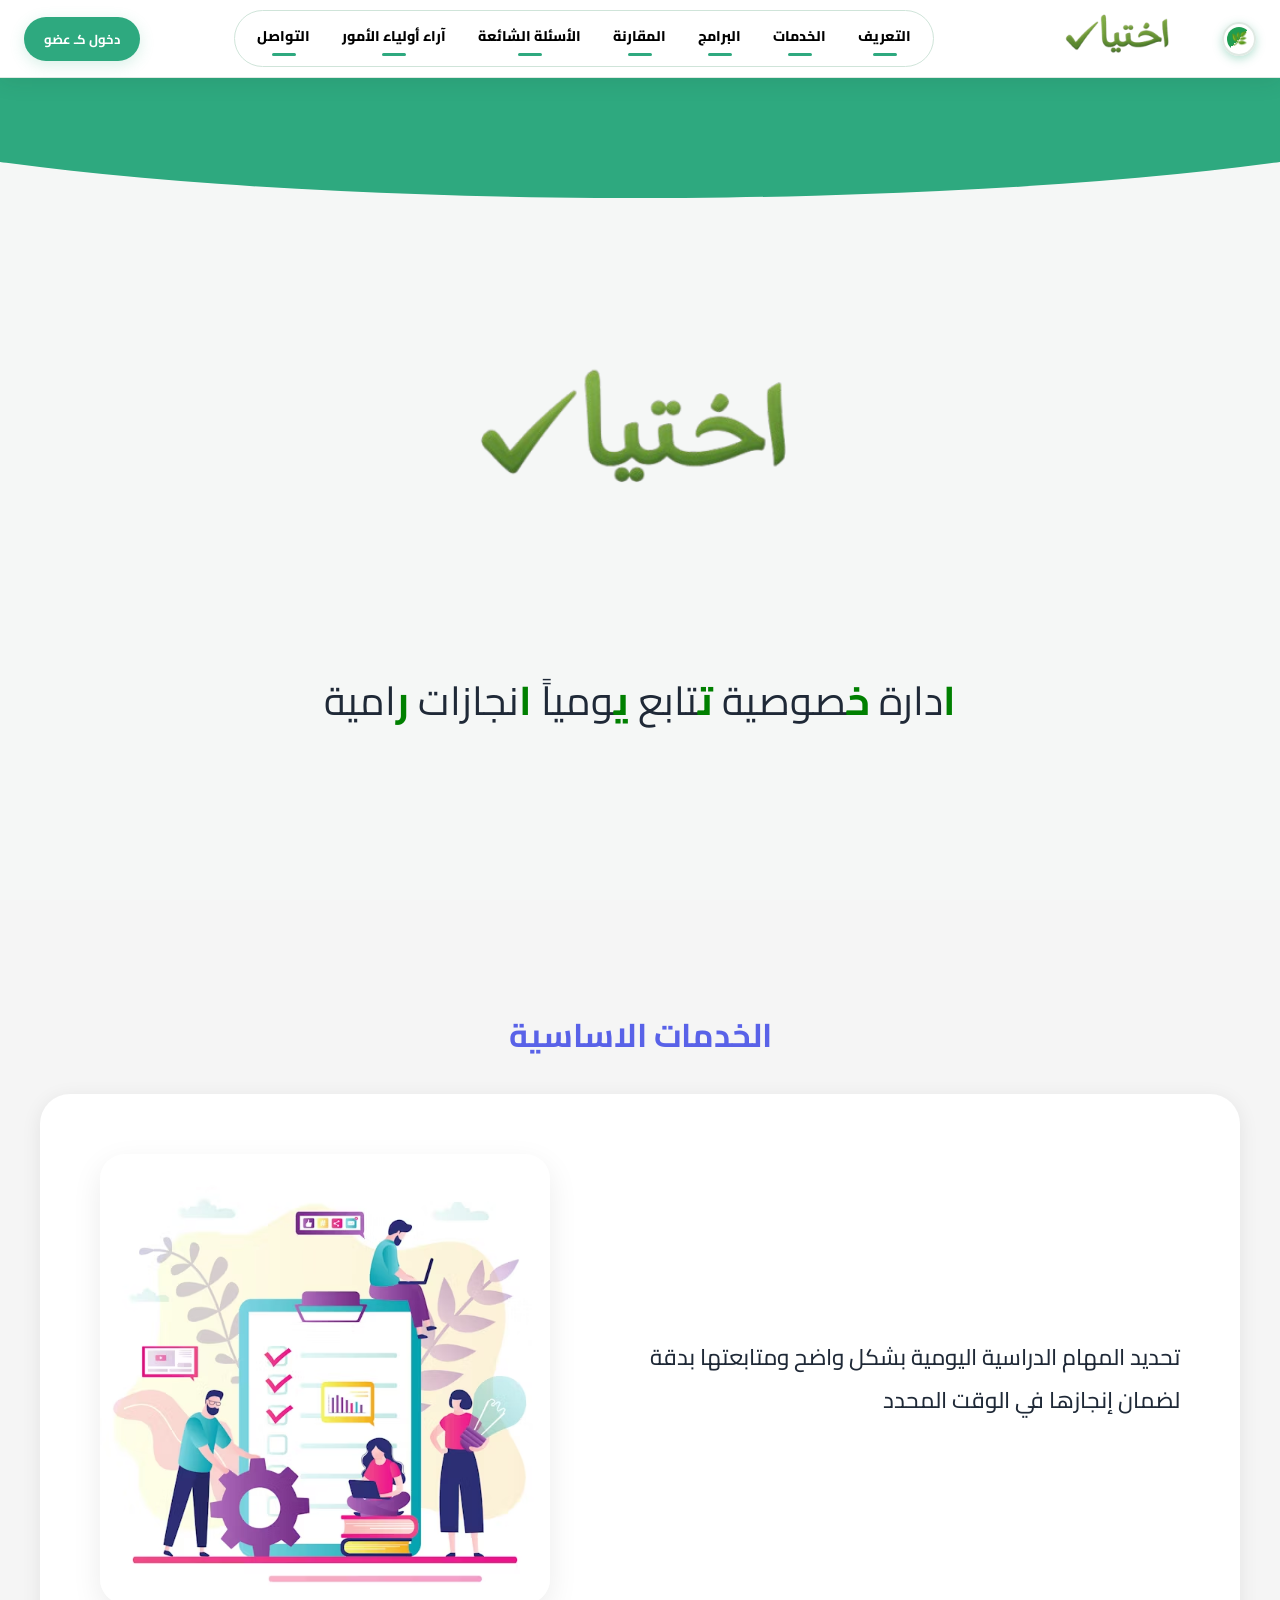
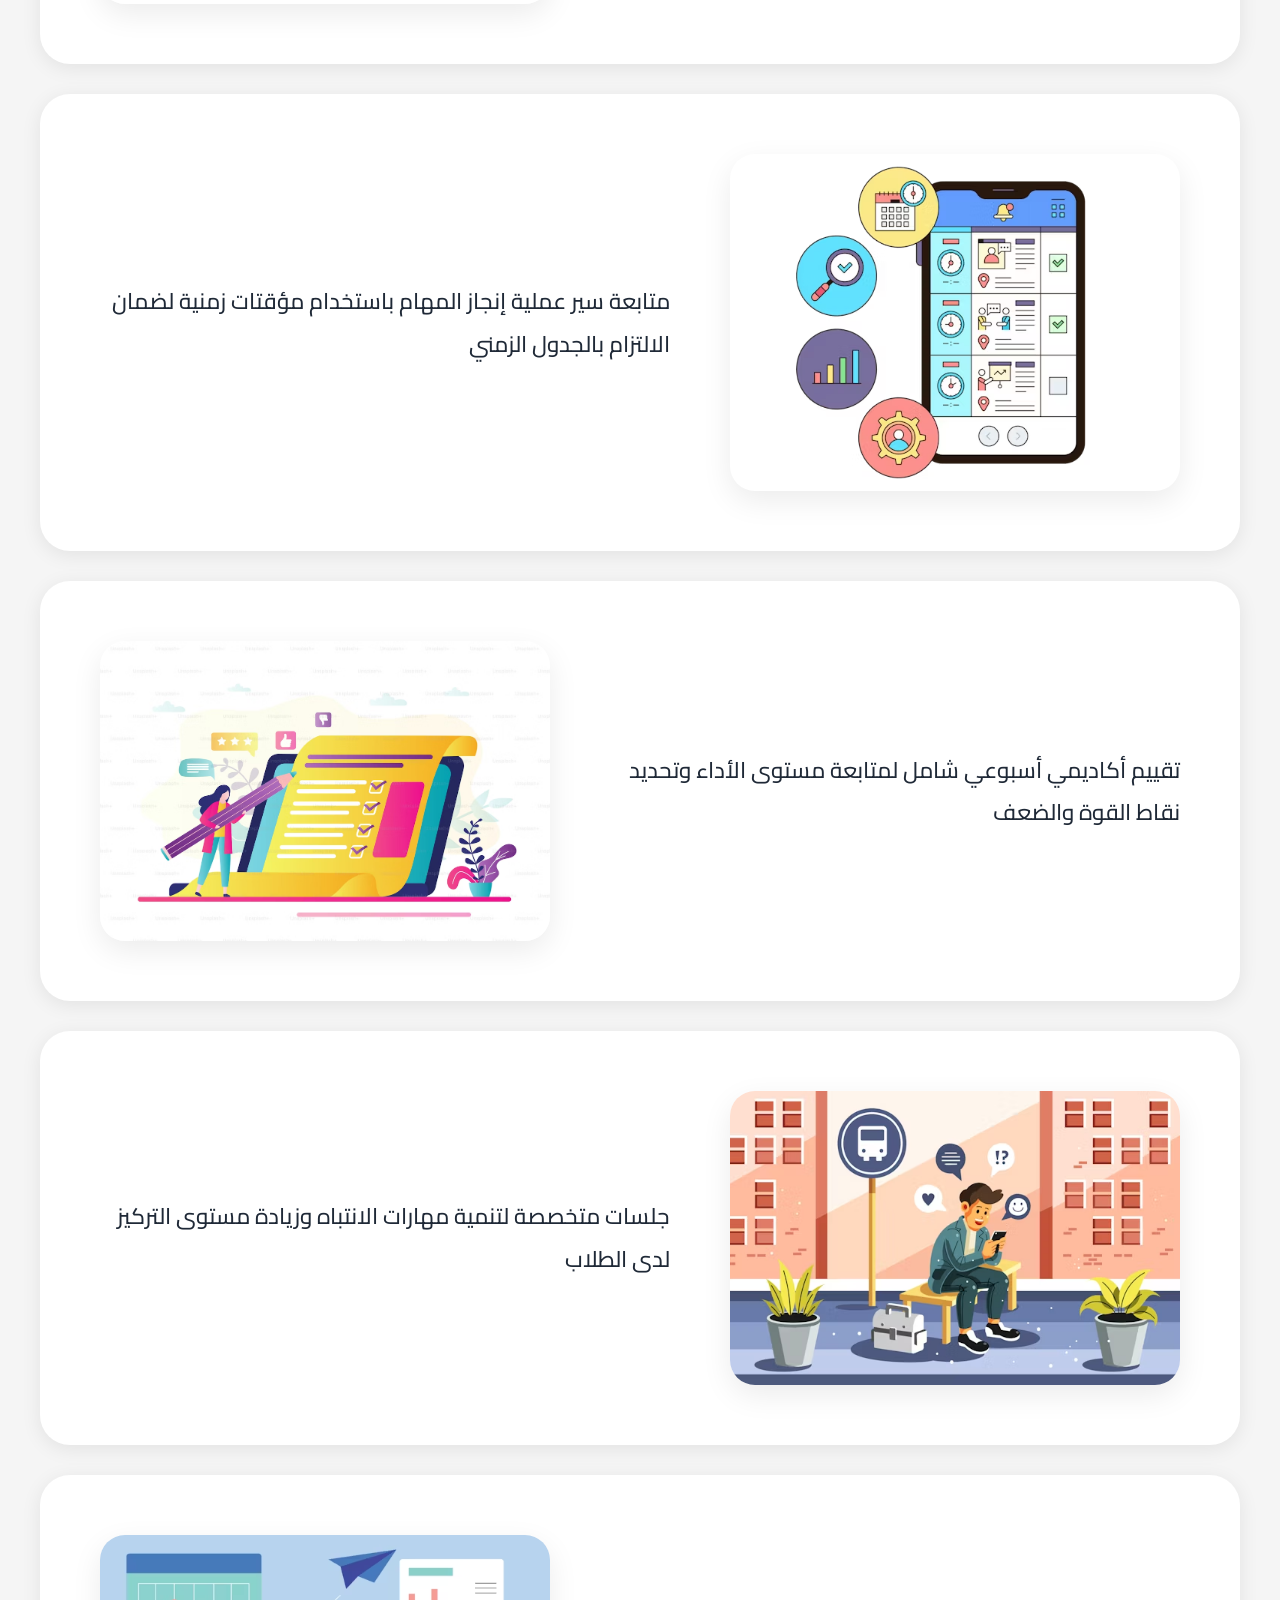
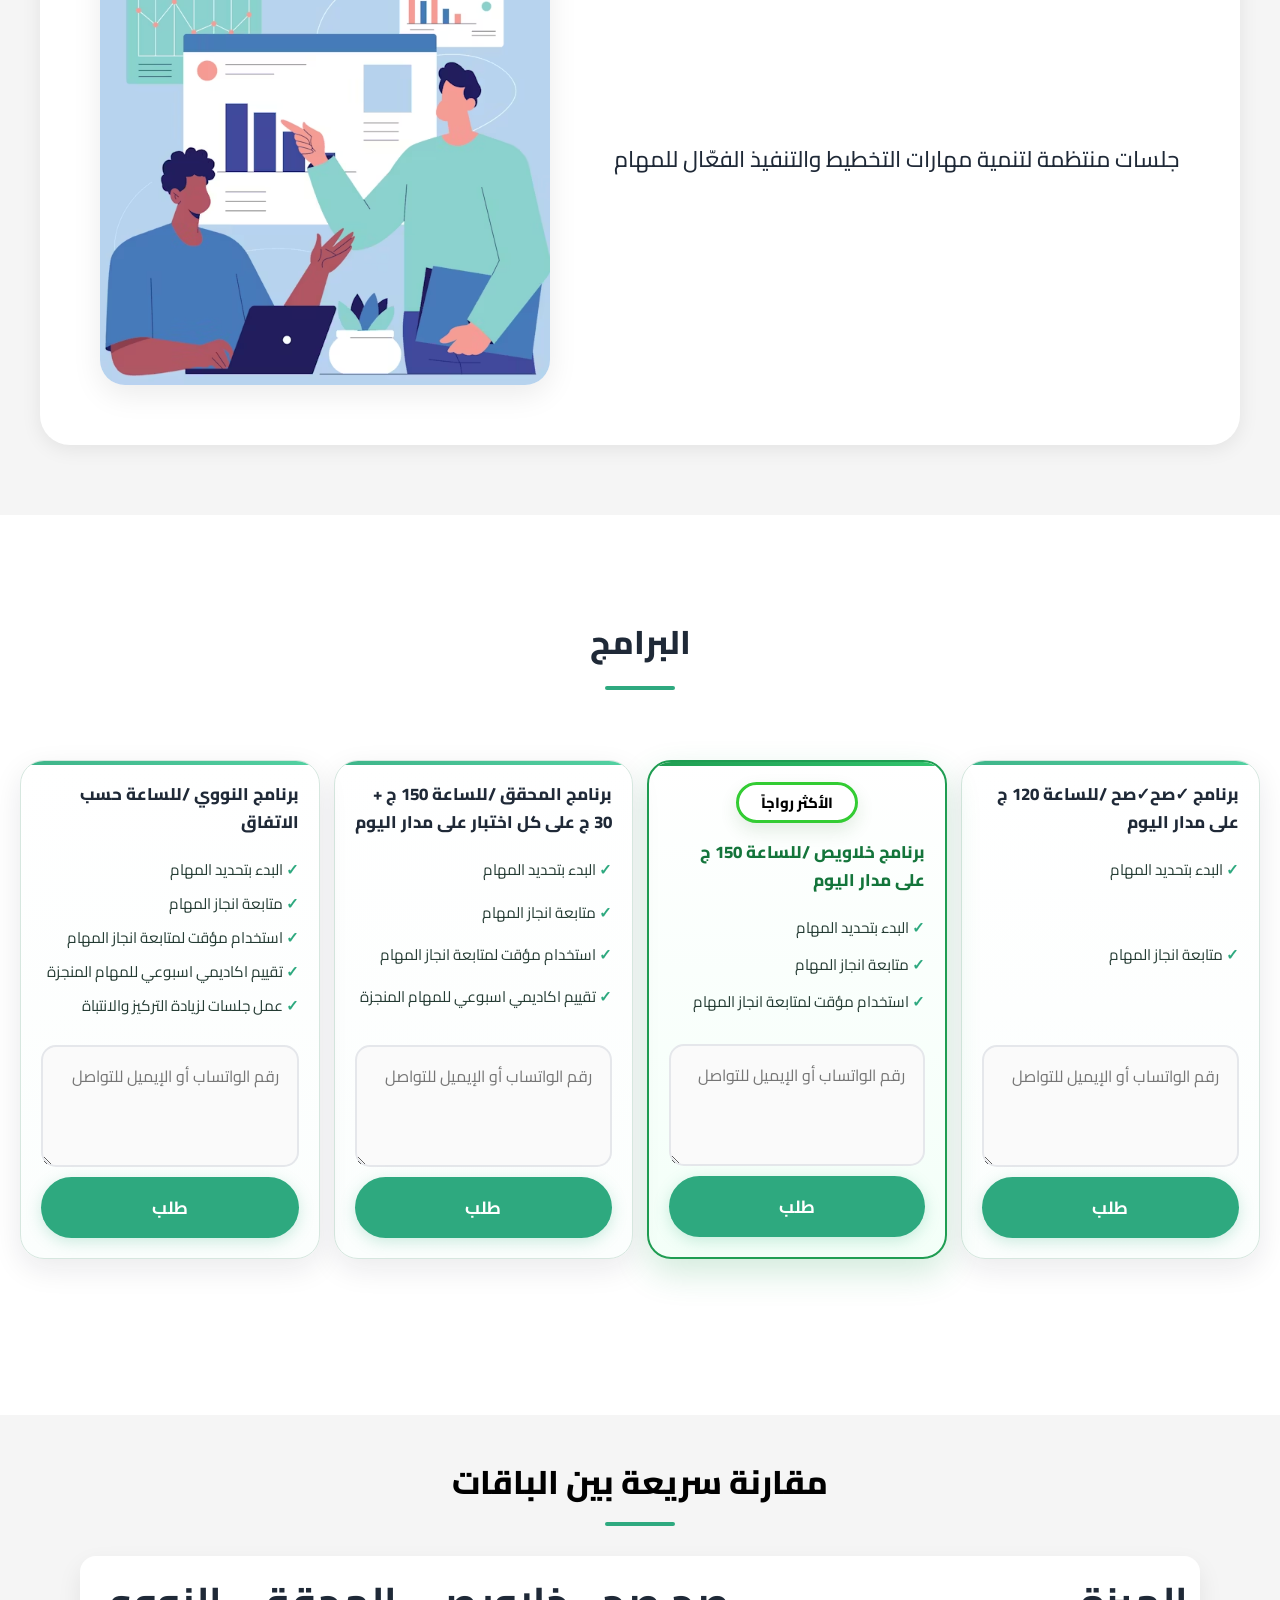
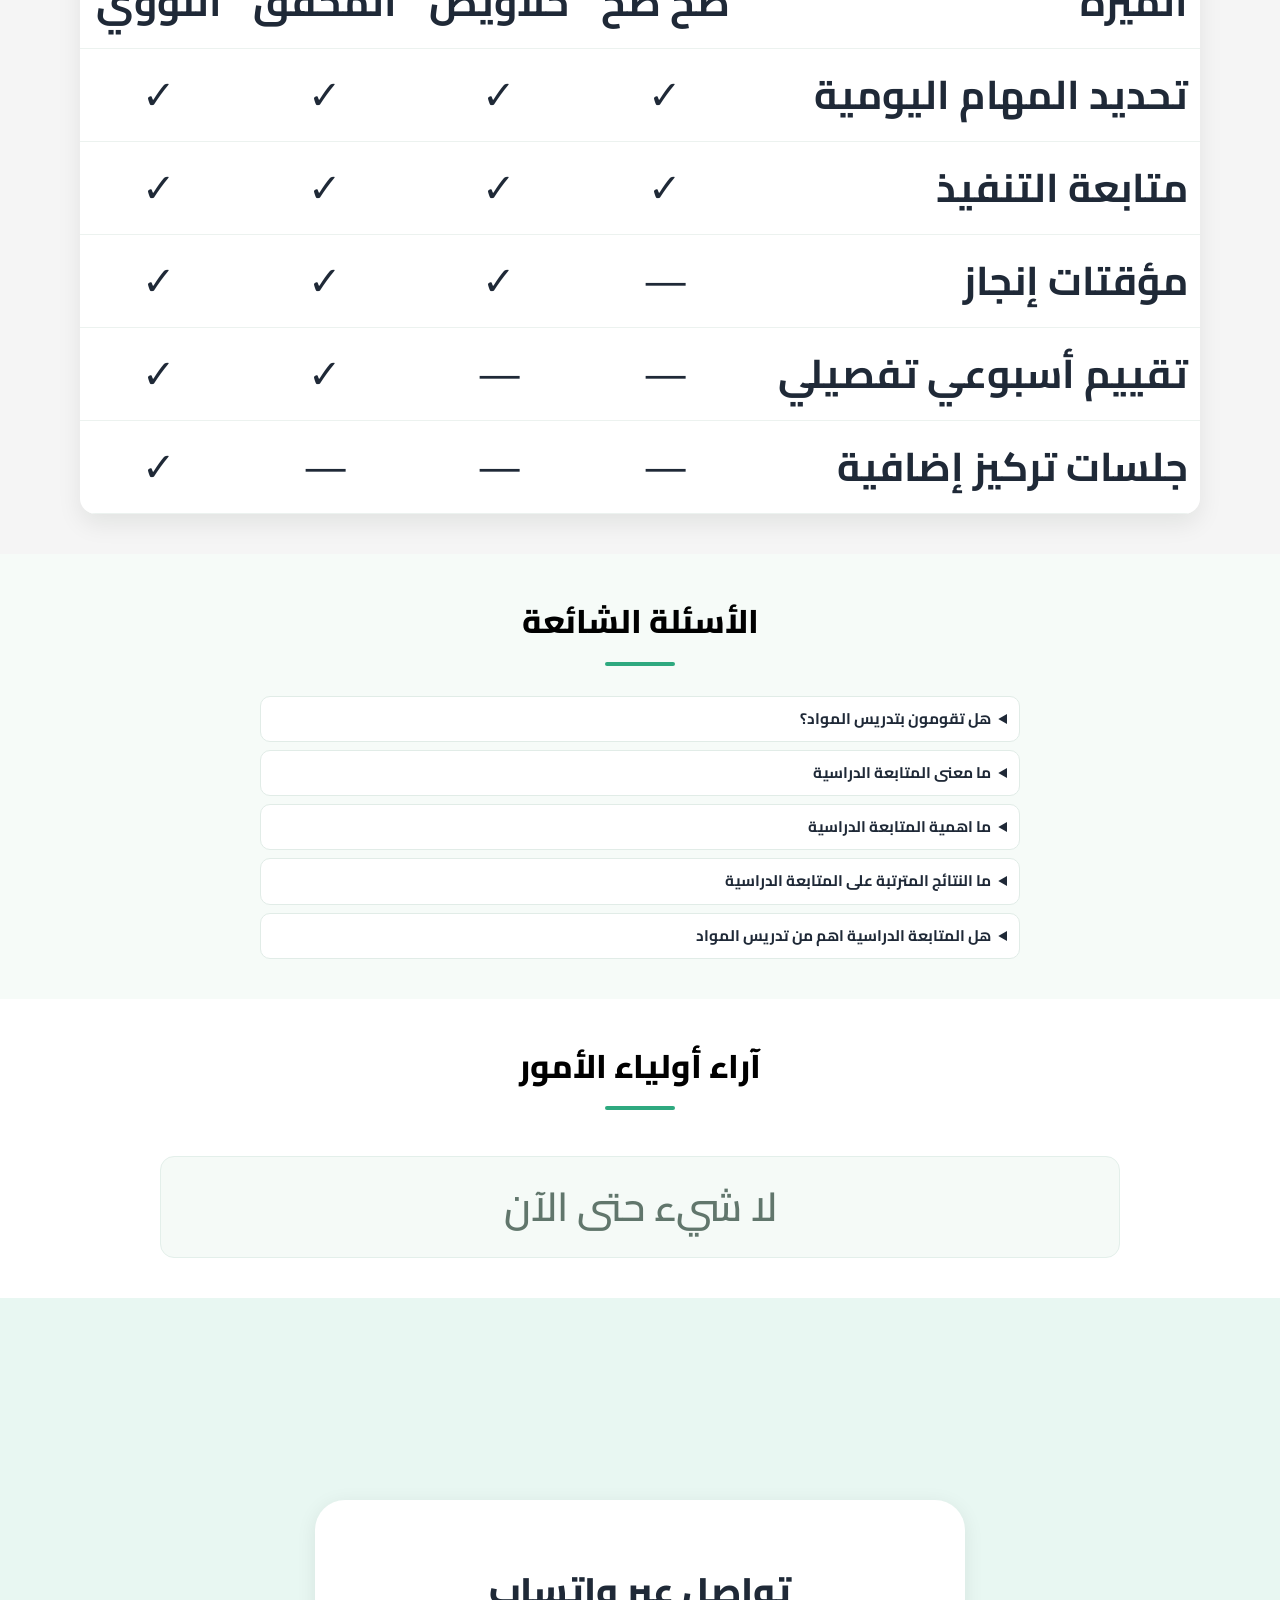
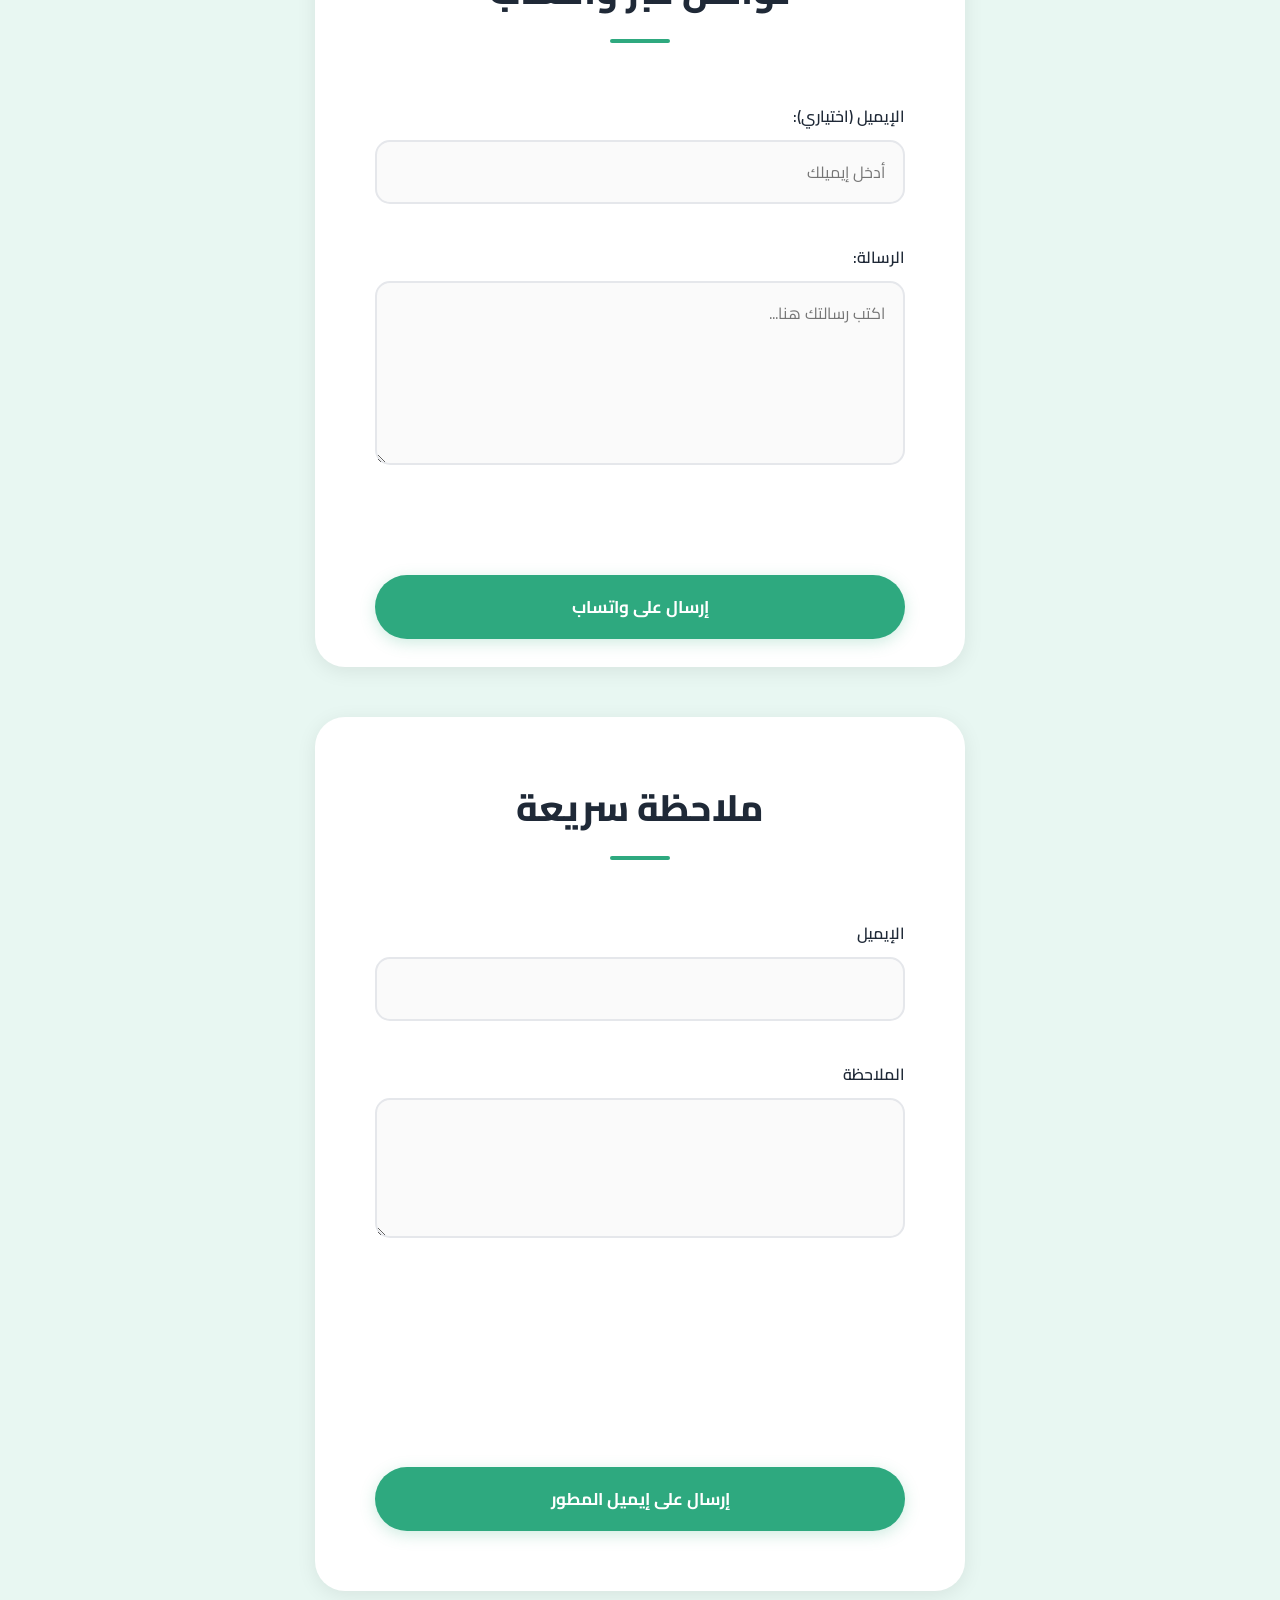
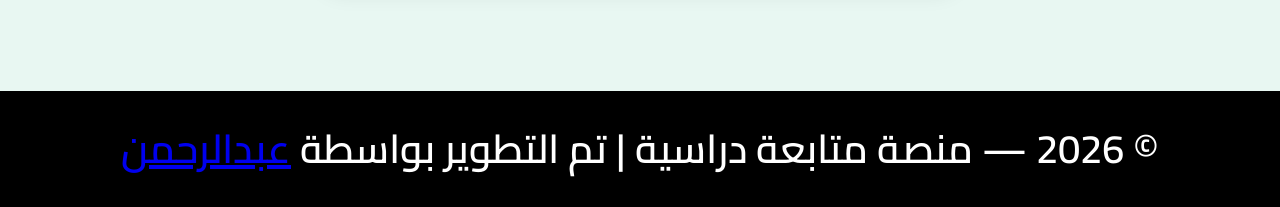
==== commit a000549f: "Add admin-managed testimonials UI and CRUD actions" ====
--- a/index.html
+++ b/index.html
@@ -231,8 +231,27 @@
 
     <section id="results" style="background-color: #ffffff; padding: 40px 0;">
         <h1 class="section-title">آراء أولياء الأمور</h1>
-        <div class="testimonials-grid">
-            <article class="quote-card">لا شيء حتى الآن</article>
+        <div class="testimonials-admin-toolbar">
+            <button id="add-testimonial-btn" class="add-testimonial-btn" type="button" aria-label="إضافة رأي جديد" title="إضافة رأي جديد" style="display:none;">+</button>
+        </div>
+        <div id="testimonials-grid" class="testimonials-grid">
+            <article class="quote-card quote-card-empty">لا شيء حتى الآن</article>
+        </div>
+    </section>
+
+    <section id="testimonial-form-section" class="testimonial-form-section" style="display:none;">
+        <div class="testimonial-form-card">
+            <h2>إضافة رأي جديد</h2>
+            <label for="client-name-input">اسم العميلـ/ـه</label>
+            <input id="client-name-input" type="text" placeholder="اكتب اسم العميلـ/ـه" />
+
+            <label for="client-review-input">رأي العميله</label>
+            <textarea id="client-review-input" rows="4" placeholder="اكتب رأي العميله"></textarea>
+
+            <div class="testimonial-form-actions">
+                <button id="save-testimonial-btn" type="button">حفظ الرأي</button>
+                <button id="cancel-testimonial-btn" type="button" class="ghost">إلغاء</button>
+            </div>
         </div>
     </section>
 
--- a/style.css
+++ b/style.css
@@ -16,10 +16,10 @@
 	--gray-text: #6b7280;
 	--yellow: #8eed91;
 	--nav-height: 78px;
-	--theme-bg: var(--white);
-	--theme-surface: #f5faf7;
-	--theme-surface-border: #d2e2d8;
-	--theme-tab-hover: #dff3df;
+	--theme-bg: #f6fbf8;
+	--theme-surface: #ffffff;
+	--theme-surface-border: #cfe4d9;
+	--theme-tab-hover: #ddf4e9;
 	--theme-button: var(--main-green);
 	--theme-button-hover: #35a077;
 	--theme-accent: var(--main-green);
@@ -27,22 +27,24 @@
 	--theme-nav-bg: rgba(255, 255, 255, 0.97);
 	--theme-nav-border: #dfe9e3;
 	--theme-toggle-shadow: rgba(46,169,127,0.35);
-	--theme-toggle-icon: linear-gradient(135deg, #2f99af 0 50%, #ebfbf7 50% 100%);
+	--theme-toggle-icon: linear-gradient(135deg, #1f9d52 0 50%, #ffffff 50% 100%);
+	--theme-toggle-symbol: "🌿";
 }
 
 body[data-theme="alt"] {
-	--theme-bg: #f7f1eb;
-	--theme-surface: #fdf7f1;
-	--theme-surface-border: #dacfc4;
-	--theme-tab-hover: #ede2d6;
-	--theme-button: #5f8f88;
-	--theme-button-hover: #4f7c75;
-	--theme-accent: #4f7c75;
-	--theme-detail: #fffaf4;
-	--theme-nav-bg: #f7f1eb;
-	--theme-nav-border: #ddd2c8;
-	--theme-toggle-shadow: rgba(95,143,136,0.32);
-	--theme-toggle-icon: linear-gradient(135deg, #5f8f88 0 50%, #f8faf8 50% 100%);
+	--theme-bg: #fff9f2;
+	--theme-surface: #ffffff;
+	--theme-surface-border: #ebdac8;
+	--theme-tab-hover: #ffeacf;
+	--theme-button: #f0a43f;
+	--theme-button-hover: #d98923;
+	--theme-accent: #d17d1a;
+	--theme-detail: #fffdf9;
+	--theme-nav-bg: #fff9f2;
+	--theme-nav-border: #f0dfce;
+	--theme-toggle-shadow: rgba(240,164,63,0.3);
+	--theme-toggle-icon: linear-gradient(135deg, #ffbf66 0 50%, #fff7de 50% 100%);
+	--theme-toggle-symbol: "☀️";
 }
 
 html {
@@ -174,6 +176,16 @@
 	background: var(--theme-toggle-icon);
 }
 
+.theme-toggle::after {
+	content: var(--theme-toggle-symbol);
+	position: absolute;
+	inset: 0;
+	display: grid;
+	place-items: center;
+	font-size: 0.82rem;
+	line-height: 1;
+}
+
 .theme-toggle:hover {
 	transform: translateY(-1px) scale(1.05);
 	box-shadow: 0 6px 14px var(--theme-toggle-shadow);
@@ -593,7 +605,7 @@
 
 .page3 > h1 {
 	color: var(--dark-text);
-	font-size: clamp(1.8rem, 3.5vw, 2.8rem);
+	font-size: clamp(1.55rem, 2.6vw, 2.05rem);
 	margin-bottom: 70px;
 	text-align: center;
 	font-weight: 800;
@@ -1181,12 +1193,16 @@
 
 .section-title {
 	color: #000;
-	font-size: clamp(1.8rem, 3.5vw, 2.8rem);
+	font-size: clamp(1.55rem, 2.6vw, 2.05rem);
 	margin-bottom: 30px;
 	text-align: center;
 	font-weight: 800;
 	position: relative;
 	padding-bottom: 16px;
+}
+
+#page2 > h1 {
+	font-size: clamp(1.55rem, 2.6vw, 2.05rem);
 }
 
 .section-title::after {
@@ -1212,17 +1228,21 @@
 th, td { padding: 12px; border-bottom: 1px solid #ecf2ef; text-align: center; }
 th:first-child, td:first-child { text-align: right; font-weight: 700; }
 
-.faq-list { display: grid; gap: 10px; }
+.faq-list {
+	display: grid;
+	gap: 8px;
+	width: min(760px, 90vw) !important;
+}
 
 details {
 	border: 1px solid #e1ece7;
-	border-radius: 12px;
+	border-radius: 10px;
 	background: #fff;
-	padding: 12px 14px;
-}
-
-summary { cursor: pointer; font-weight: 700; }
-details p { margin-top: 10px; color: #4f5c56; }
+	padding: 9px 12px;
+}
+
+summary { cursor: pointer; font-weight: 700; font-size: 0.96rem; }
+details p { margin-top: 8px; color: #4f5c56; font-size: 0.92rem; }
 
 .testimonials-grid {
 	width: min(960px, 92vw);
@@ -1232,10 +1252,141 @@
 	gap: 12px;
 }
 
+.testimonials-admin-toolbar {
+	width: min(960px, 92vw);
+	margin: 0 auto 16px;
+	display: flex;
+	justify-content: flex-start;
+}
+
+.add-testimonial-btn {
+	width: 46px;
+	height: 46px;
+	border-radius: 50%;
+	border: none;
+	background: #14944a;
+	color: #fff;
+	font-size: 33px;
+	line-height: 1;
+	cursor: pointer;
+	display: inline-flex;
+	align-items: center;
+	justify-content: center;
+	box-shadow: 0 6px 16px rgba(20, 148, 74, 0.35);
+}
+
 .quote-card {
 	background: #f5faf7;
 	border: 1px solid #e3efea;
 	border-radius: 14px;
 	padding: 16px;
 	text-align: center;
-}
+	position: relative;
+}
+
+.quote-card h3 {
+	margin: 0 0 10px;
+	font-size: 1.02rem;
+}
+
+.quote-card p {
+	margin: 0;
+	color: #34453e;
+	line-height: 1.6;
+}
+
+.quote-card-empty {
+	color: #61766c;
+	font-weight: 600;
+}
+
+.testimonial-menu-btn {
+	position: absolute;
+	top: 8px;
+	left: 8px;
+	border: none;
+	background: transparent;
+	font-size: 22px;
+	line-height: 1;
+	cursor: pointer;
+	color: #4d5f56;
+}
+
+.testimonial-menu {
+	position: absolute;
+	top: 32px;
+	left: 8px;
+	background: #fff;
+	border: 1px solid #e2ede7;
+	border-radius: 10px;
+	padding: 6px;
+	box-shadow: 0 8px 20px rgba(20, 36, 28, 0.12);
+	display: flex;
+	flex-direction: column;
+	gap: 4px;
+	z-index: 10;
+}
+
+.testimonial-menu button {
+	background: transparent;
+	border: none;
+	text-align: right;
+	padding: 6px 10px;
+	border-radius: 8px;
+	cursor: pointer;
+	font-family: inherit;
+}
+
+.testimonial-menu button:hover {
+	background: #f2f8f5;
+}
+
+.testimonial-form-section {
+	background: #f9fcfa;
+	padding: 0 0 40px;
+}
+
+.testimonial-form-card {
+	width: min(560px, 92vw);
+	margin: 0 auto;
+	background: #fff;
+	border: 1px solid #e2ede7;
+	border-radius: 14px;
+	padding: 18px;
+	display: grid;
+	gap: 10px;
+}
+
+.testimonial-form-card h2 {
+	margin: 0 0 6px;
+	font-size: 1.15rem;
+}
+
+.testimonial-form-card input,
+.testimonial-form-card textarea {
+	width: 100%;
+	border: 1px solid #d3e3db;
+	border-radius: 10px;
+	padding: 10px 12px;
+	font-family: inherit;
+}
+
+.testimonial-form-actions {
+	display: flex;
+	gap: 8px;
+}
+
+.testimonial-form-actions button {
+	border: none;
+	border-radius: 10px;
+	padding: 10px 14px;
+	cursor: pointer;
+	font-family: inherit;
+	background: #14944a;
+	color: #fff;
+}
+
+.testimonial-form-actions button.ghost {
+	background: #edf5f1;
+	color: #355245;
+}
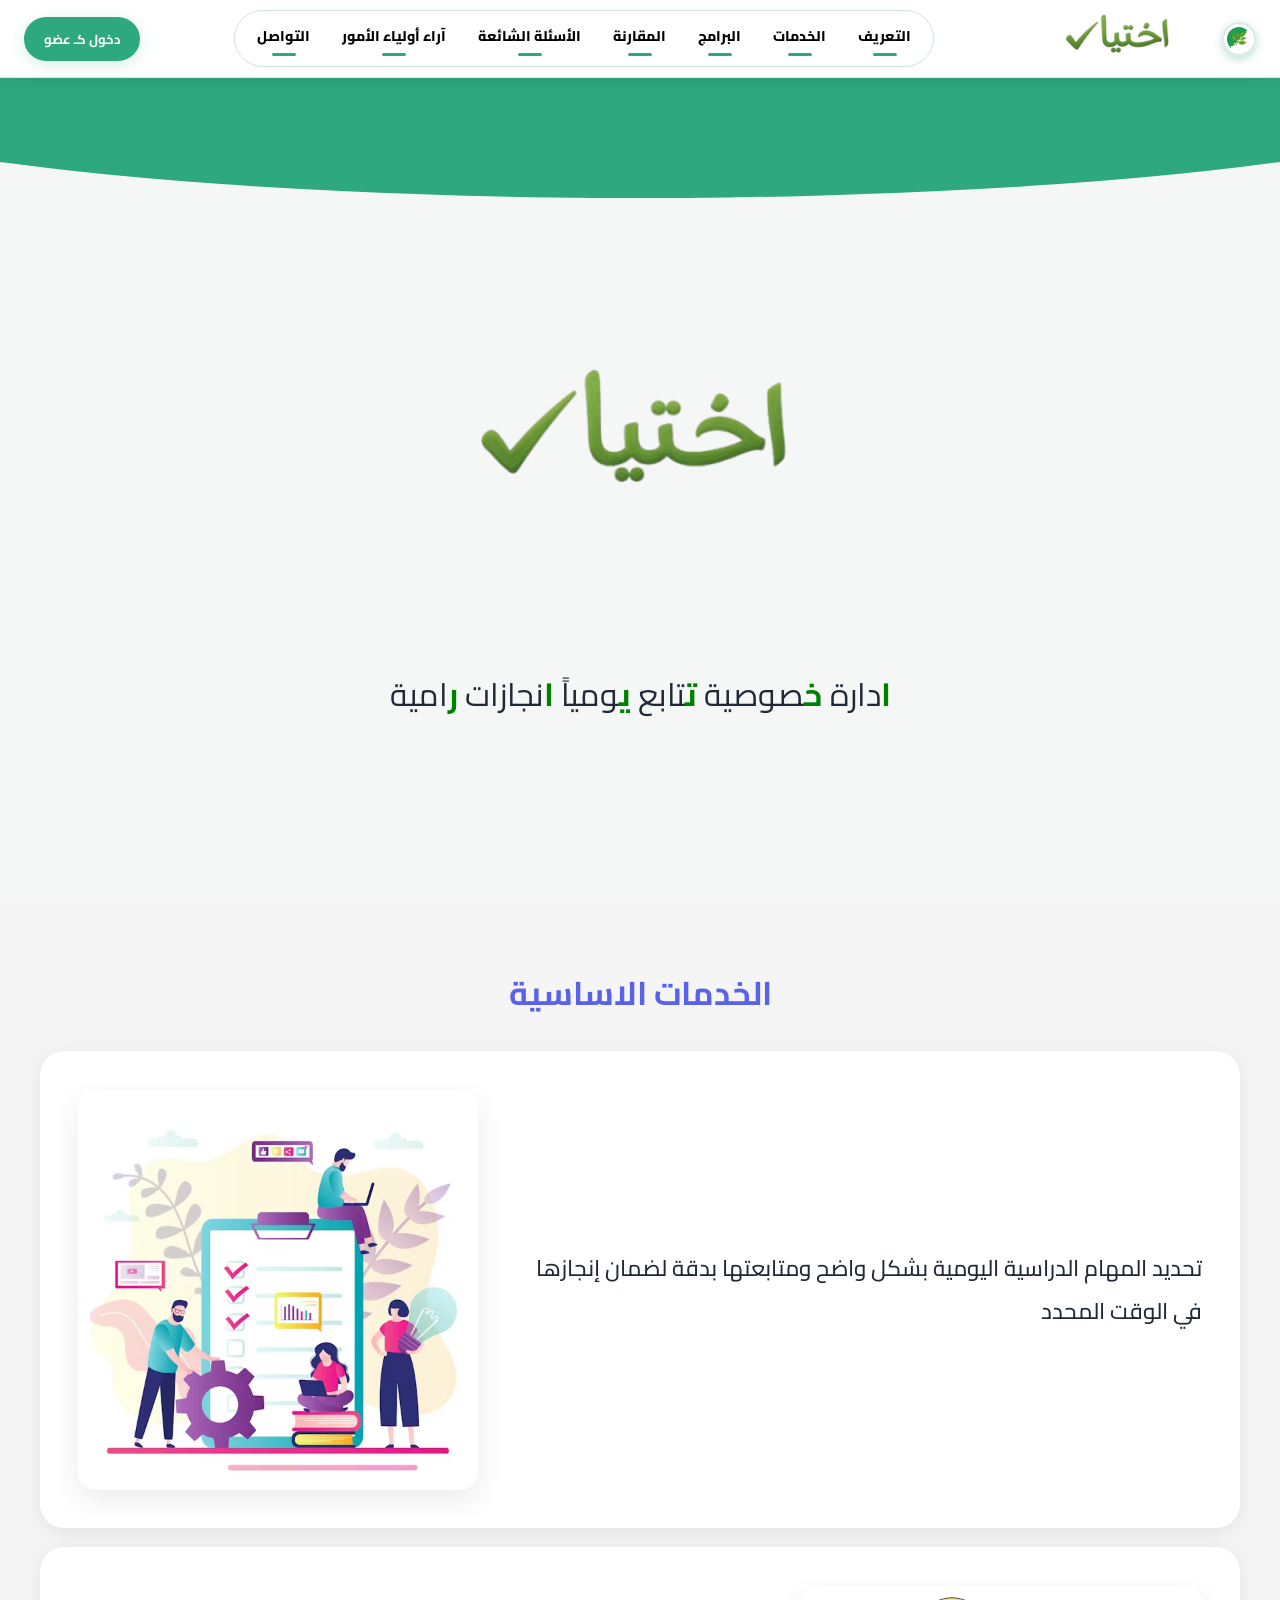
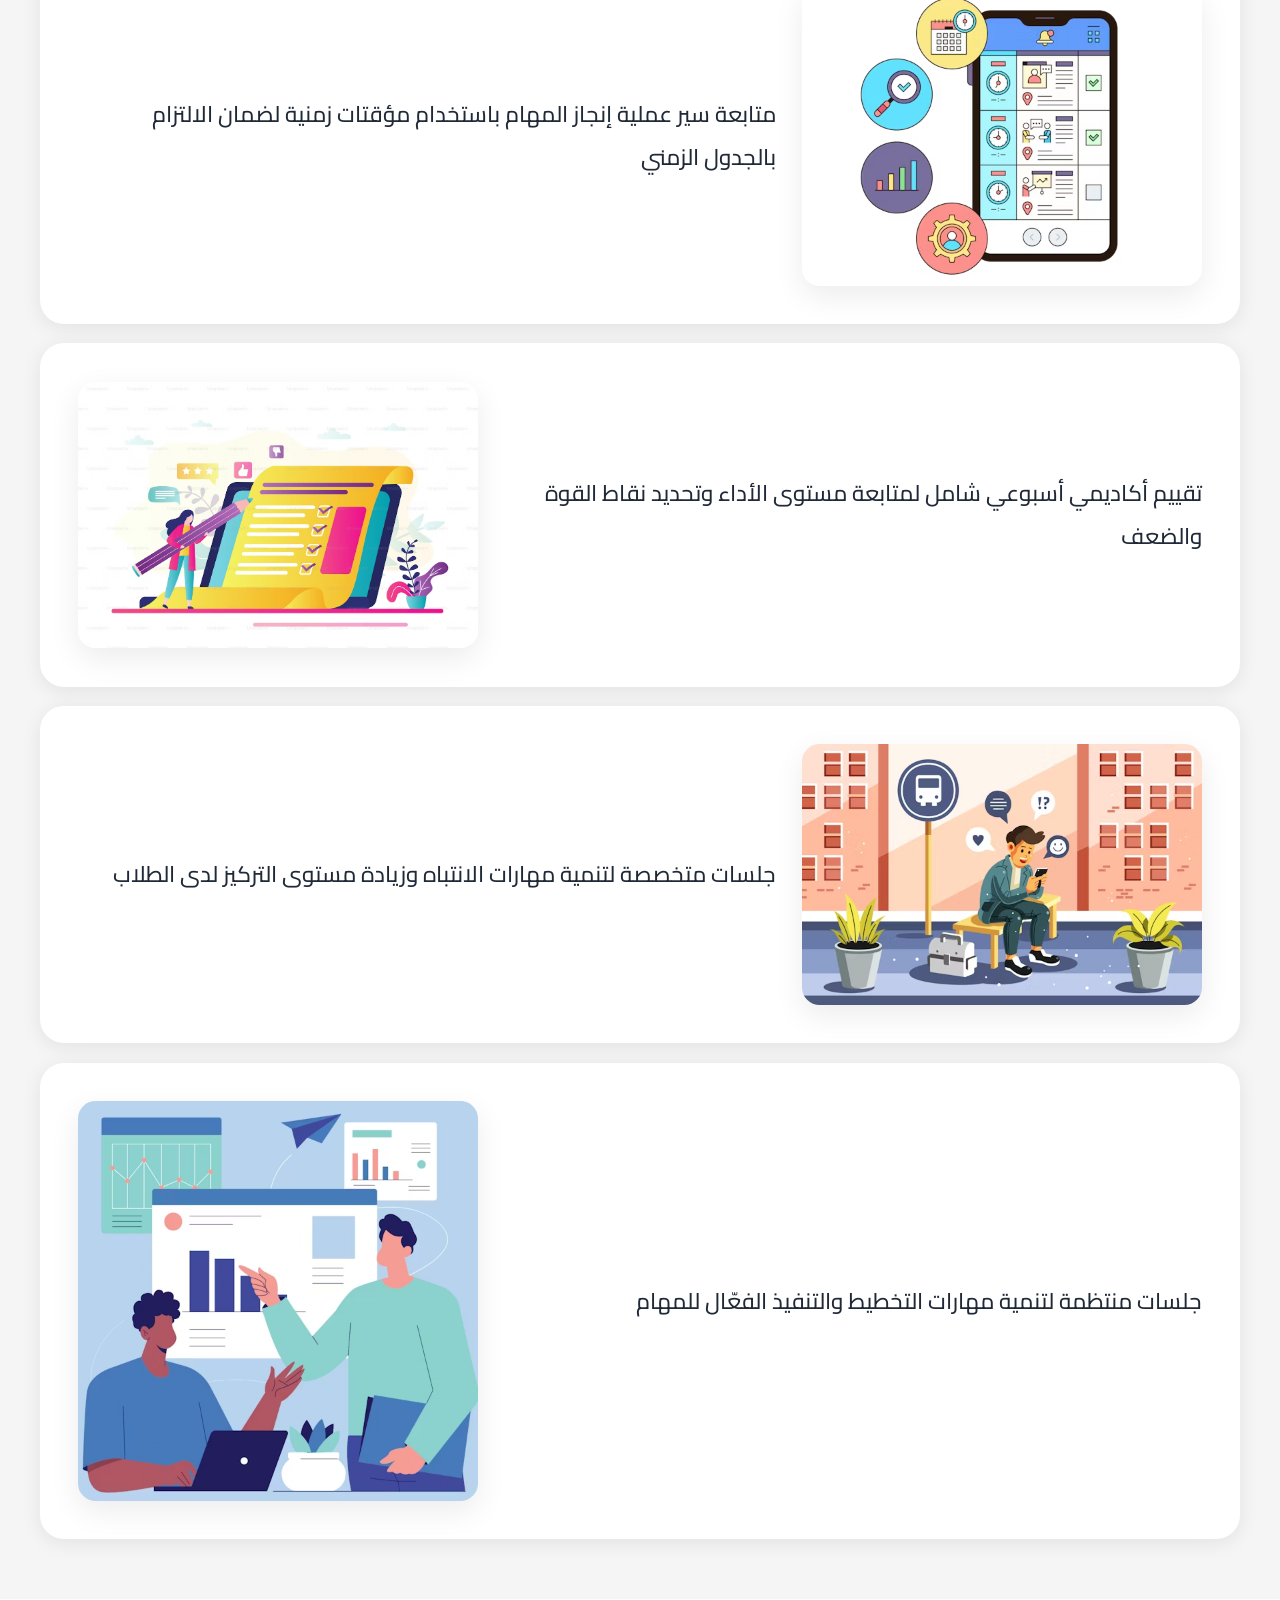
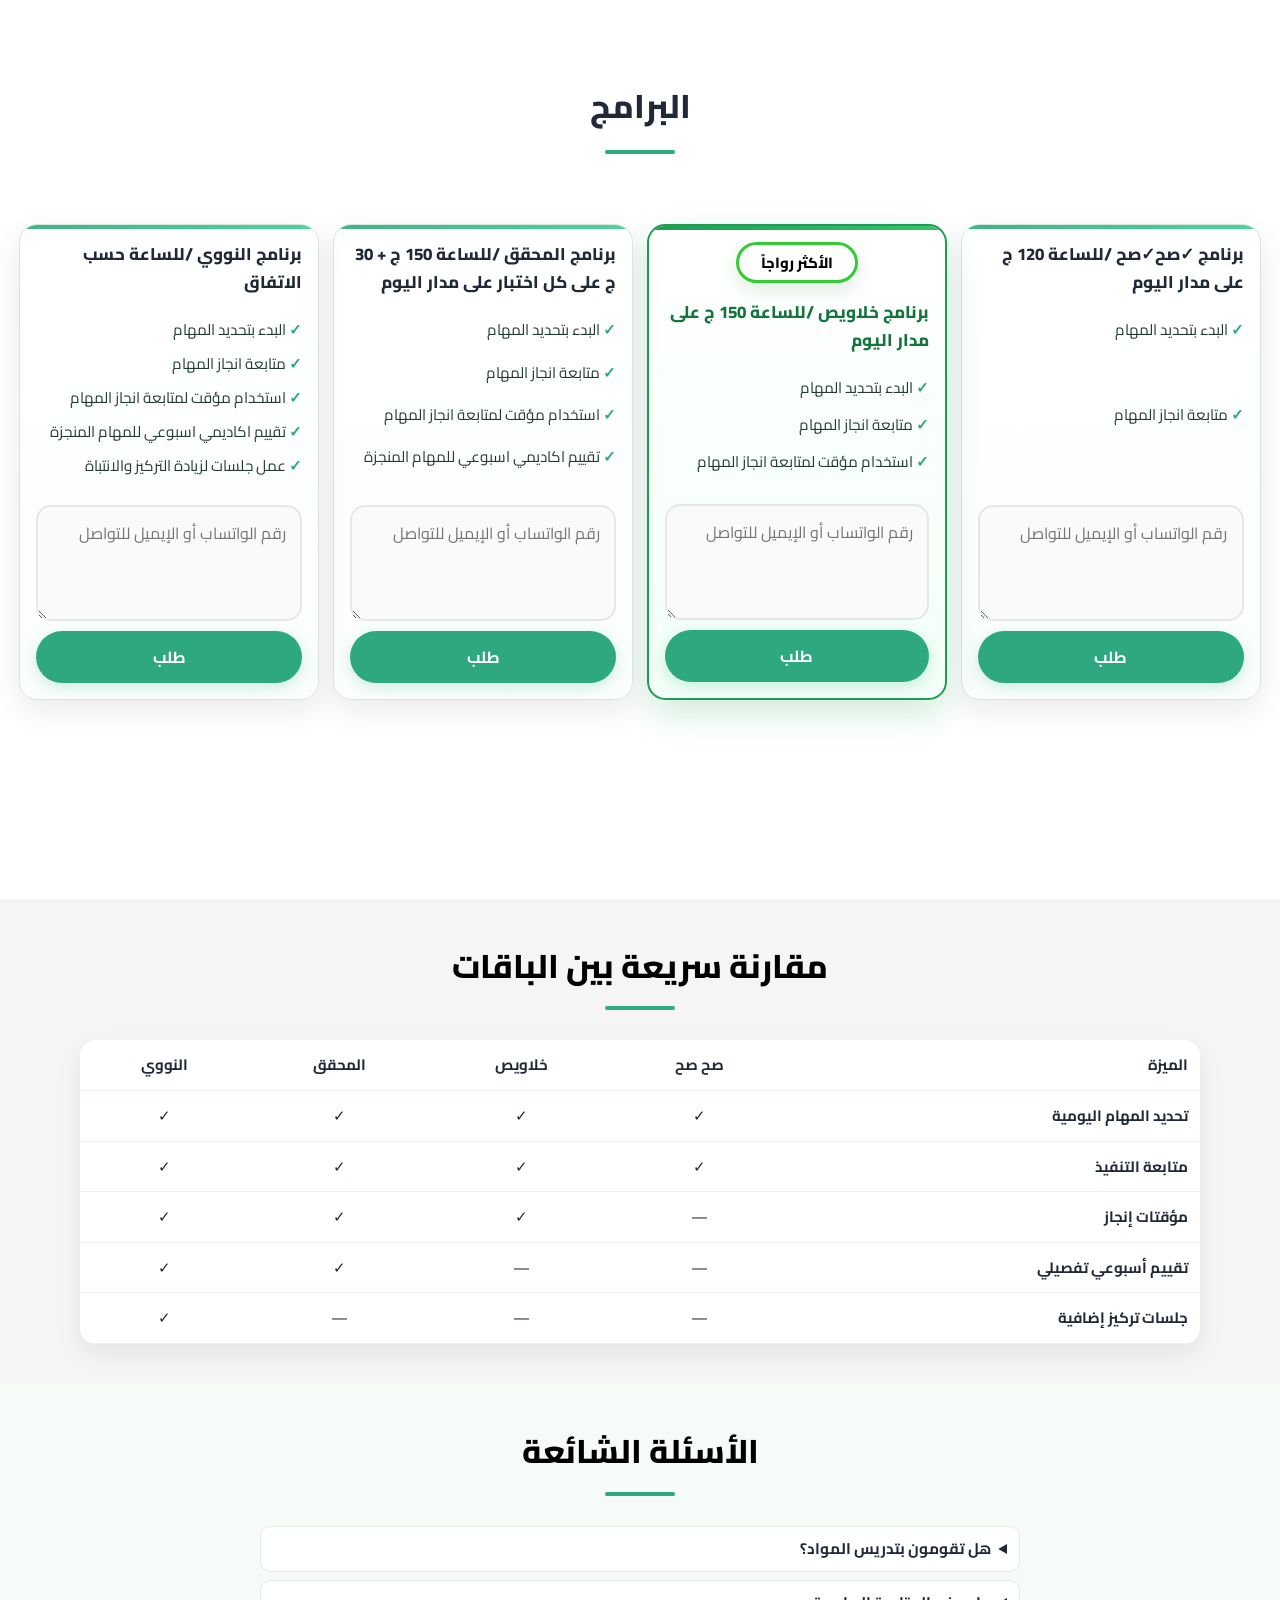
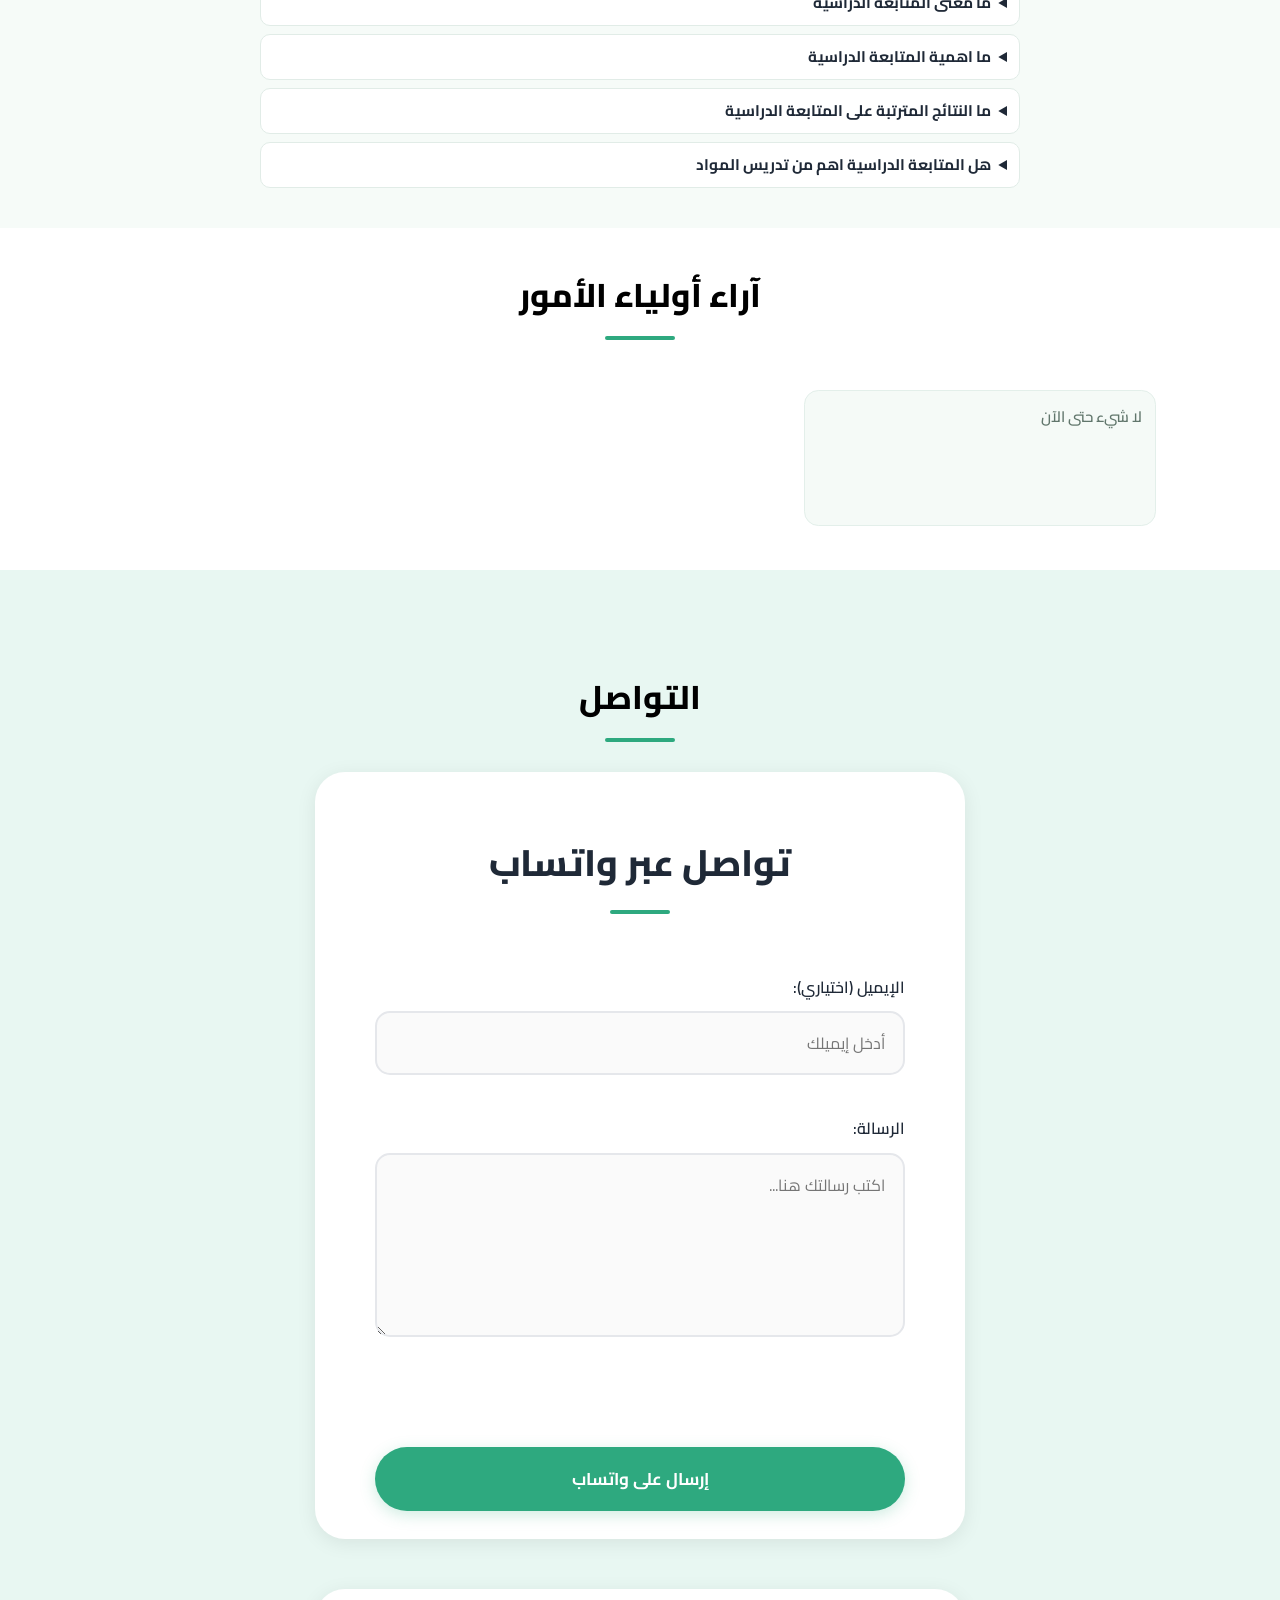
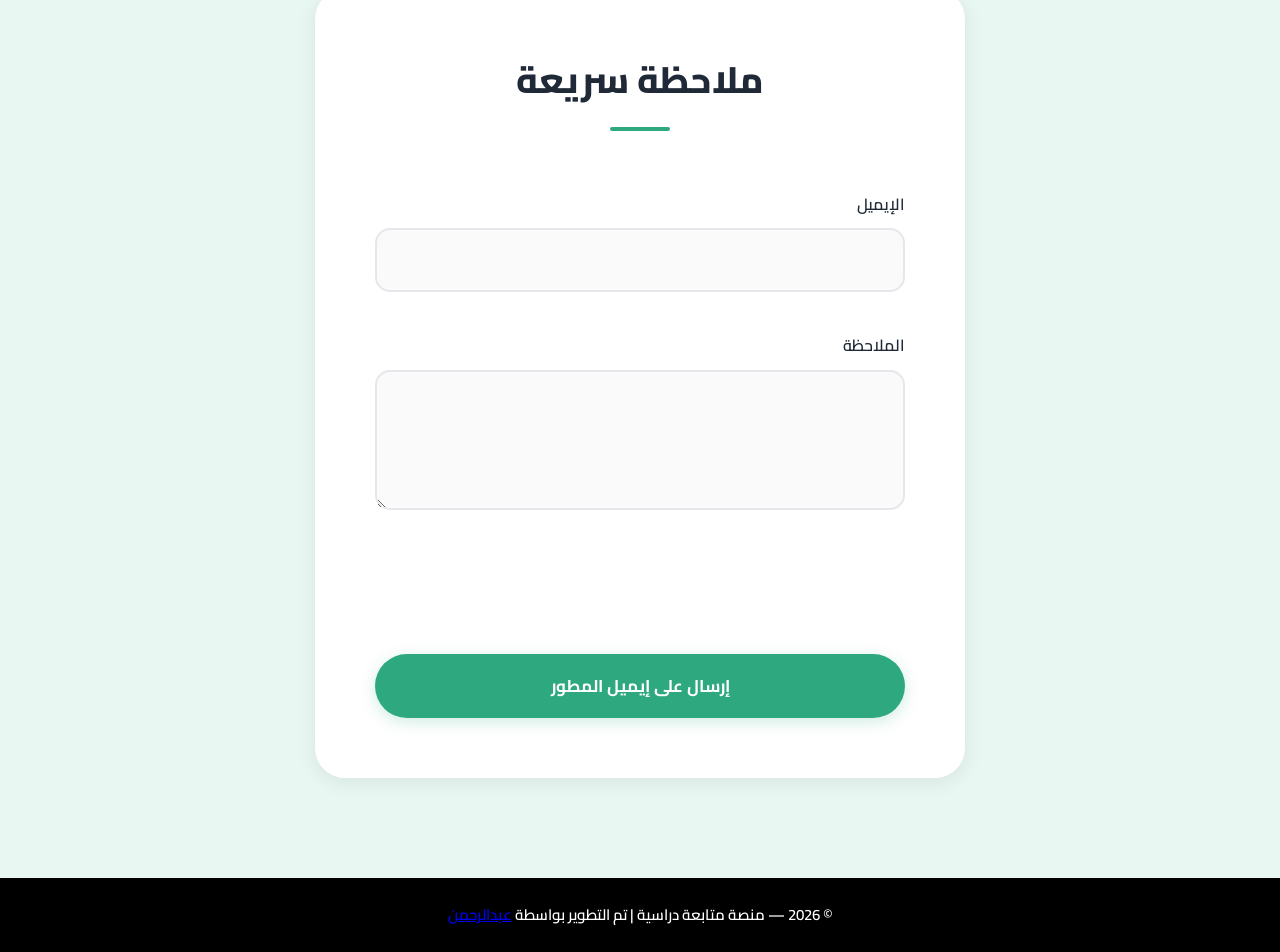
==== commit 54be4b23: "Refine testimonials UX with modal, ratings, and carousel" ====
--- a/index.html
+++ b/index.html
@@ -67,9 +67,10 @@
             color: green;
             font-weight: bold;
         }
-        body {
+        .page1 p {
             direction: rtl;
-            font-size: 40px;
+            font-size: clamp(1.35rem, 2.6vw, 2rem);
+            text-align: center;
         }
     </style>
 
@@ -232,21 +233,36 @@
     <section id="results" style="background-color: #ffffff; padding: 40px 0;">
         <h1 class="section-title">آراء أولياء الأمور</h1>
         <div class="testimonials-admin-toolbar">
-            <button id="add-testimonial-btn" class="add-testimonial-btn" type="button" aria-label="إضافة رأي جديد" title="إضافة رأي جديد" style="display:none;">+</button>
-        </div>
-        <div id="testimonials-grid" class="testimonials-grid">
-            <article class="quote-card quote-card-empty">لا شيء حتى الآن</article>
+            <button id="add-testimonial-btn" class="add-testimonial-btn" type="button" aria-label="إضافة رأي جديد" title="إضافة رأي جديد" style="display:none;">+ إضافة رأي</button>
+        </div>
+        <div class="testimonials-carousel">
+            <button id="testimonials-prev" class="testimonials-nav testimonials-nav-prev" type="button" aria-label="السابق" style="display:none;">‹</button>
+            <div id="testimonials-grid" class="testimonials-grid">
+                <article class="quote-card quote-card-empty">لا شيء حتى الآن</article>
+            </div>
+            <button id="testimonials-next" class="testimonials-nav testimonials-nav-next" type="button" aria-label="التالي" style="display:none;">›</button>
         </div>
     </section>
 
-    <section id="testimonial-form-section" class="testimonial-form-section" style="display:none;">
-        <div class="testimonial-form-card">
+    <section id="testimonial-modal" class="testimonial-modal" style="display:none;" aria-hidden="true">
+        <div class="testimonial-modal-overlay" data-close-modal="true"></div>
+        <div class="testimonial-form-card" role="dialog" aria-modal="true" aria-labelledby="testimonial-modal-title">
             <h2>إضافة رأي جديد</h2>
+            <p id="testimonial-modal-title" class="testimonial-modal-subtitle">أضف اسم العميل والتقييم والرأي.</p>
             <label for="client-name-input">اسم العميلـ/ـه</label>
             <input id="client-name-input" type="text" placeholder="اكتب اسم العميلـ/ـه" />
 
             <label for="client-review-input">رأي العميله</label>
             <textarea id="client-review-input" rows="4" placeholder="اكتب رأي العميله"></textarea>
+
+            <label>التقييم</label>
+            <div id="rating-selector" class="rating-selector" aria-label="اختيار التقييم من نجمة إلى خمس نجوم">
+                <button type="button" class="rating-star" data-rating="1" aria-label="نجمة واحدة">☆</button>
+                <button type="button" class="rating-star" data-rating="2" aria-label="نجمتان">☆</button>
+                <button type="button" class="rating-star" data-rating="3" aria-label="ثلاث نجوم">☆</button>
+                <button type="button" class="rating-star" data-rating="4" aria-label="أربع نجوم">☆</button>
+                <button type="button" class="rating-star" data-rating="5" aria-label="خمس نجوم">☆</button>
+            </div>
 
             <div class="testimonial-form-actions">
                 <button id="save-testimonial-btn" type="button">حفظ الرأي</button>
--- a/style.css
+++ b/style.css
@@ -29,6 +29,7 @@
 	--theme-toggle-shadow: rgba(46,169,127,0.35);
 	--theme-toggle-icon: linear-gradient(135deg, #1f9d52 0 50%, #ffffff 50% 100%);
 	--theme-toggle-symbol: "🌿";
+	--ui-scale: 0.94;
 }
 
 body[data-theme="alt"] {
@@ -62,6 +63,7 @@
 	position: relative;
 	width: 100%;
 	padding-top: var(--nav-height);
+	font-size: calc(1rem * var(--ui-scale));
 }
 
 section, div, footer, header, main {
@@ -557,16 +559,16 @@
 
 .cardpage2 {
 	background: white;
-	border-radius: 30px;
+	border-radius: 1.5rem;
 	box-shadow: 0 4px 20px rgba(0,0,0,0.08);
-	padding: 60px;
-	margin: 30px auto;
+	padding: clamp(1.5rem, 3vw, 2.6rem);
+	margin: 1.2rem auto;
 	max-width: 1200px;
 	direction: rtl;
 	display: flex;
 	flex-direction: row;
 	align-items: center;
-	gap: 60px;
+	gap: clamp(1rem, 2vw, 2.4rem);
 	transition: 0.3s;
 }
 
@@ -574,8 +576,8 @@
 
 .cardpage2 img {
 	width: 100%;
-	max-width: 450px;
-	border-radius: 25px;
+	max-width: 25rem;
+	border-radius: 1.1rem;
 	box-shadow: 0 10px 30px rgba(0,0,0,0.08);
 	transition: 0.3s;
 }
@@ -598,7 +600,7 @@
 .page3 {
 	background: white;
 	min-height: 100vh;
-	padding: 100px 20px;
+	padding: 5rem 1.2rem;
 	width: 100%;
 	overflow: hidden;
 }
@@ -633,9 +635,9 @@
 
 .card3 {
 	background: linear-gradient(180deg, #ffffff 0%, #fbfefd 100%);
-	border-radius: 24px;
+	border-radius: 1.15rem;
 	box-shadow: 0 10px 30px rgba(17,24,39,0.09);
-	padding: 20px;
+	padding: 1rem;
 	display: flex;
 	flex-direction: column;
 	gap: 12px;
@@ -728,7 +730,7 @@
 
 .contact-input {
 	width: 100%;
-	padding: 14px 18px;
+	padding: 0.7rem 0.9rem;
 	border: 2px solid #e5e7eb;
 	border-radius: 15px;
 	font-size: 1rem;
@@ -750,8 +752,8 @@
 	background: var(--theme-button);
 	color: #fff;
 	border: none;
-	padding: 14px 35px;
-	font-size: 1.1rem;
+	padding: 0.7rem 1.8rem;
+	font-size: 1rem;
 	border-radius: 50px;
 	font-weight: 700;
 	cursor: pointer;
@@ -1245,11 +1247,20 @@
 details p { margin-top: 8px; color: #4f5c56; font-size: 0.92rem; }
 
 .testimonials-grid {
+	--review-card-width: min(100%, 22rem);
 	width: min(960px, 92vw);
 	margin: 0 auto;
-	display: grid;
-	grid-template-columns: repeat(auto-fit, minmax(220px, 1fr));
-	gap: 12px;
+	display: flex;
+	flex-wrap: nowrap;
+	gap: 0.75rem;
+	overflow-x: auto;
+	scroll-snap-type: x mandatory;
+	scroll-behavior: smooth;
+	padding: 0.25rem;
+}
+
+.testimonials-grid.is-compact {
+	--review-card-width: min(100%, 11rem);
 }
 
 .testimonials-admin-toolbar {
@@ -1260,39 +1271,77 @@
 }
 
 .add-testimonial-btn {
-	width: 46px;
-	height: 46px;
-	border-radius: 50%;
+	border-radius: 999px;
 	border: none;
 	background: #14944a;
 	color: #fff;
-	font-size: 33px;
+	font-size: 1rem;
 	line-height: 1;
 	cursor: pointer;
 	display: inline-flex;
 	align-items: center;
 	justify-content: center;
+	gap: 0.25rem;
+	padding: 0.72rem 1rem;
 	box-shadow: 0 6px 16px rgba(20, 148, 74, 0.35);
+}
+
+.testimonials-carousel {
+	width: min(1040px, 96vw);
+	margin: 0 auto;
+	display: grid;
+	grid-template-columns: auto 1fr auto;
+	align-items: center;
+	gap: 0.5rem;
+}
+
+.testimonials-nav {
+	width: 2.25rem;
+	height: 2.25rem;
+	border: 1px solid #d7e8df;
+	background: #fff;
+	border-radius: 50%;
+	cursor: pointer;
+	font-size: 1.5rem;
+	line-height: 1;
+	color: #2f5142;
+	box-shadow: 0 0.3rem 0.9rem rgba(20, 36, 28, 0.12);
 }
 
 .quote-card {
 	background: #f5faf7;
 	border: 1px solid #e3efea;
-	border-radius: 14px;
-	padding: 16px;
-	text-align: center;
+	border-radius: 0.9rem;
+	padding: 0.8rem;
+	text-align: right;
 	position: relative;
+	min-width: var(--review-card-width);
+	scroll-snap-align: start;
+	min-height: 8.5rem;
+}
+
+.testimonials-grid.is-compact .quote-card {
+	min-height: 10.5rem;
 }
 
 .quote-card h3 {
-	margin: 0 0 10px;
-	font-size: 1.02rem;
+	margin: 0 0 0.4rem;
+	font-size: 0.92rem;
 }
 
 .quote-card p {
 	margin: 0;
 	color: #34453e;
 	line-height: 1.6;
+	font-size: 0.86rem;
+}
+
+.quote-card-rating {
+	display: inline-flex;
+	gap: 0.1rem;
+	color: #f5b301;
+	font-size: 0.95rem;
+	margin-bottom: 0.35rem;
 }
 
 .quote-card-empty {
@@ -1302,8 +1351,8 @@
 
 .testimonial-menu-btn {
 	position: absolute;
-	top: 8px;
-	left: 8px;
+	top: 0.35rem;
+	left: 0.35rem;
 	border: none;
 	background: transparent;
 	font-size: 22px;
@@ -1341,9 +1390,19 @@
 	background: #f2f8f5;
 }
 
-.testimonial-form-section {
-	background: #f9fcfa;
-	padding: 0 0 40px;
+.testimonial-modal {
+	position: fixed;
+	inset: 0;
+	display: grid;
+	place-items: center;
+	z-index: 10000;
+	padding: 1rem;
+}
+
+.testimonial-modal-overlay {
+	position: absolute;
+	inset: 0;
+	background: rgba(16, 32, 25, 0.55);
 }
 
 .testimonial-form-card {
@@ -1355,11 +1414,18 @@
 	padding: 18px;
 	display: grid;
 	gap: 10px;
+	position: relative;
+	z-index: 1;
 }
 
 .testimonial-form-card h2 {
 	margin: 0 0 6px;
 	font-size: 1.15rem;
+}
+
+.testimonial-modal-subtitle {
+	color: #4d6056;
+	font-size: 0.86rem;
 }
 
 .testimonial-form-card input,
@@ -1369,6 +1435,25 @@
 	border-radius: 10px;
 	padding: 10px 12px;
 	font-family: inherit;
+}
+
+.rating-selector {
+	display: inline-flex;
+	flex-direction: row-reverse;
+	gap: 0.25rem;
+	justify-content: flex-end;
+}
+
+.rating-star {
+	border: none;
+	background: transparent;
+	font-size: 1.35rem;
+	cursor: pointer;
+	color: #b8c4bd;
+}
+
+.rating-star.active {
+	color: #f5b301;
 }
 
 .testimonial-form-actions {
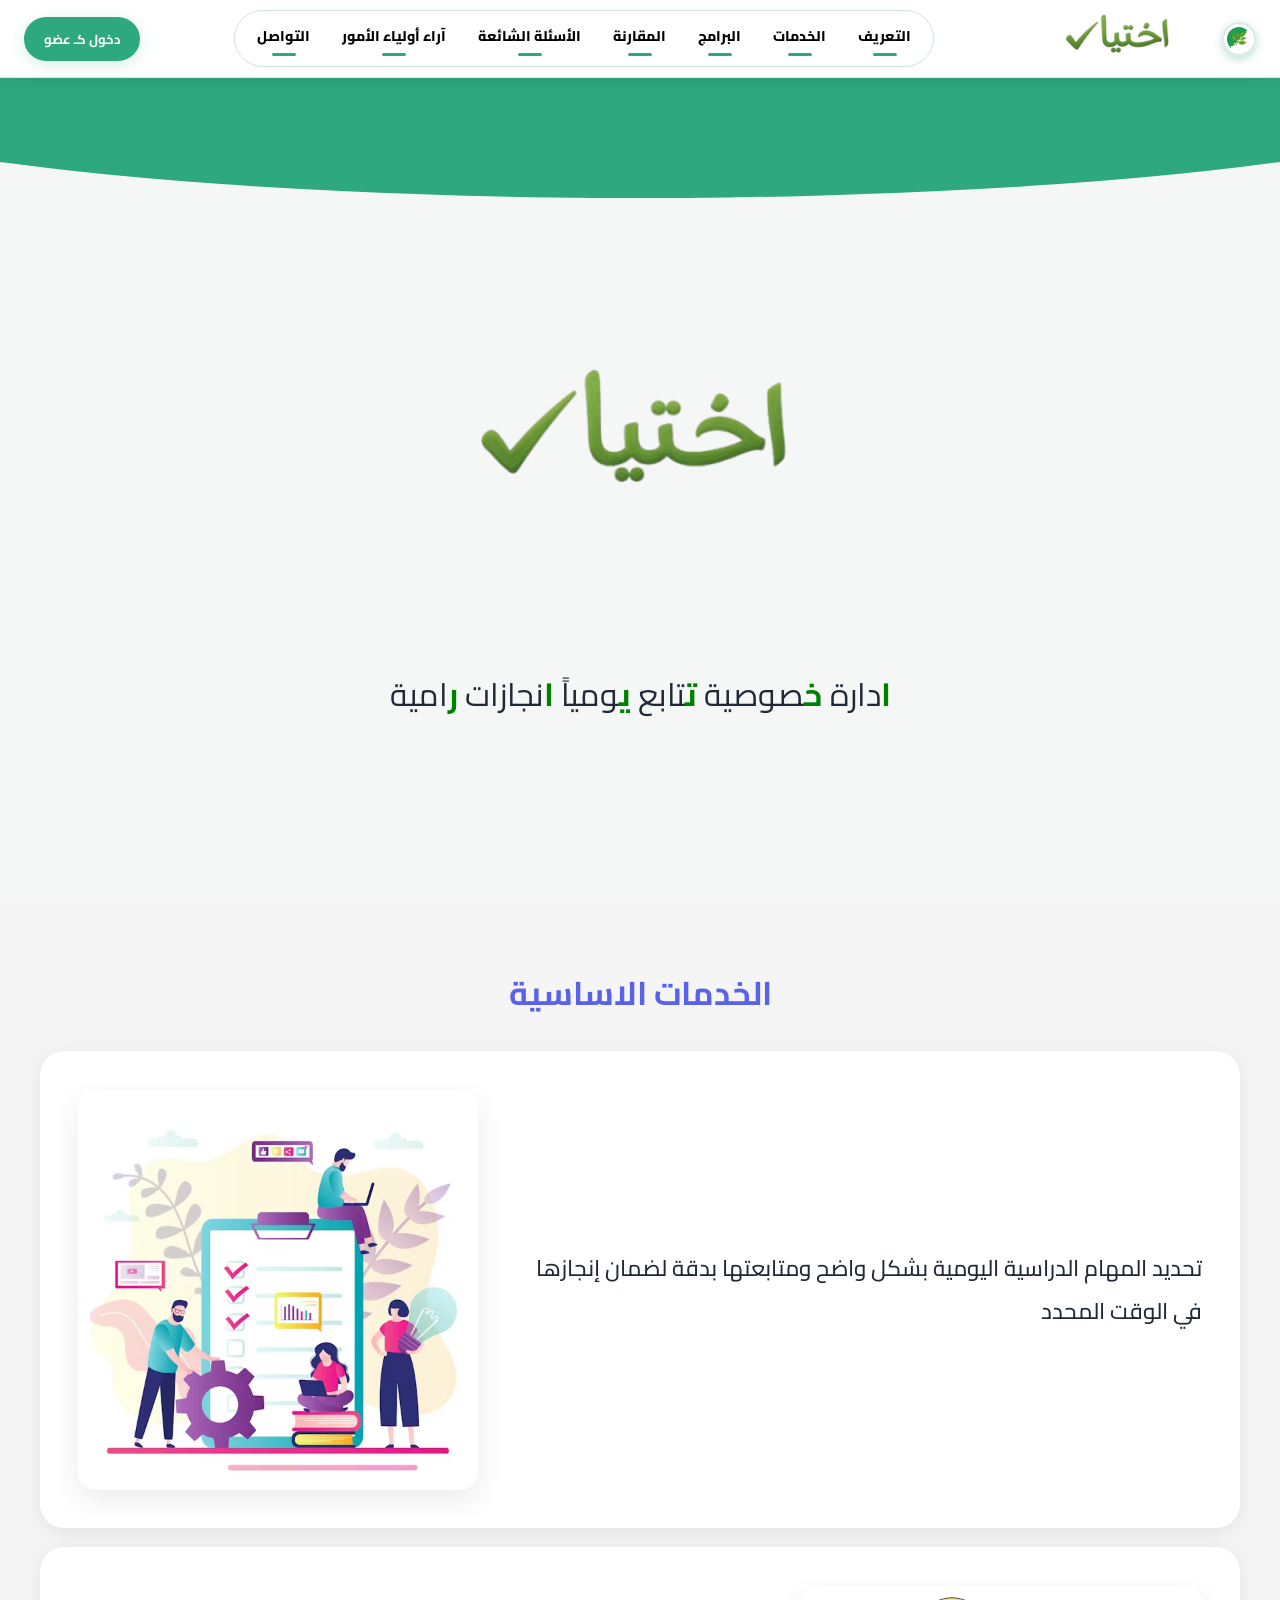
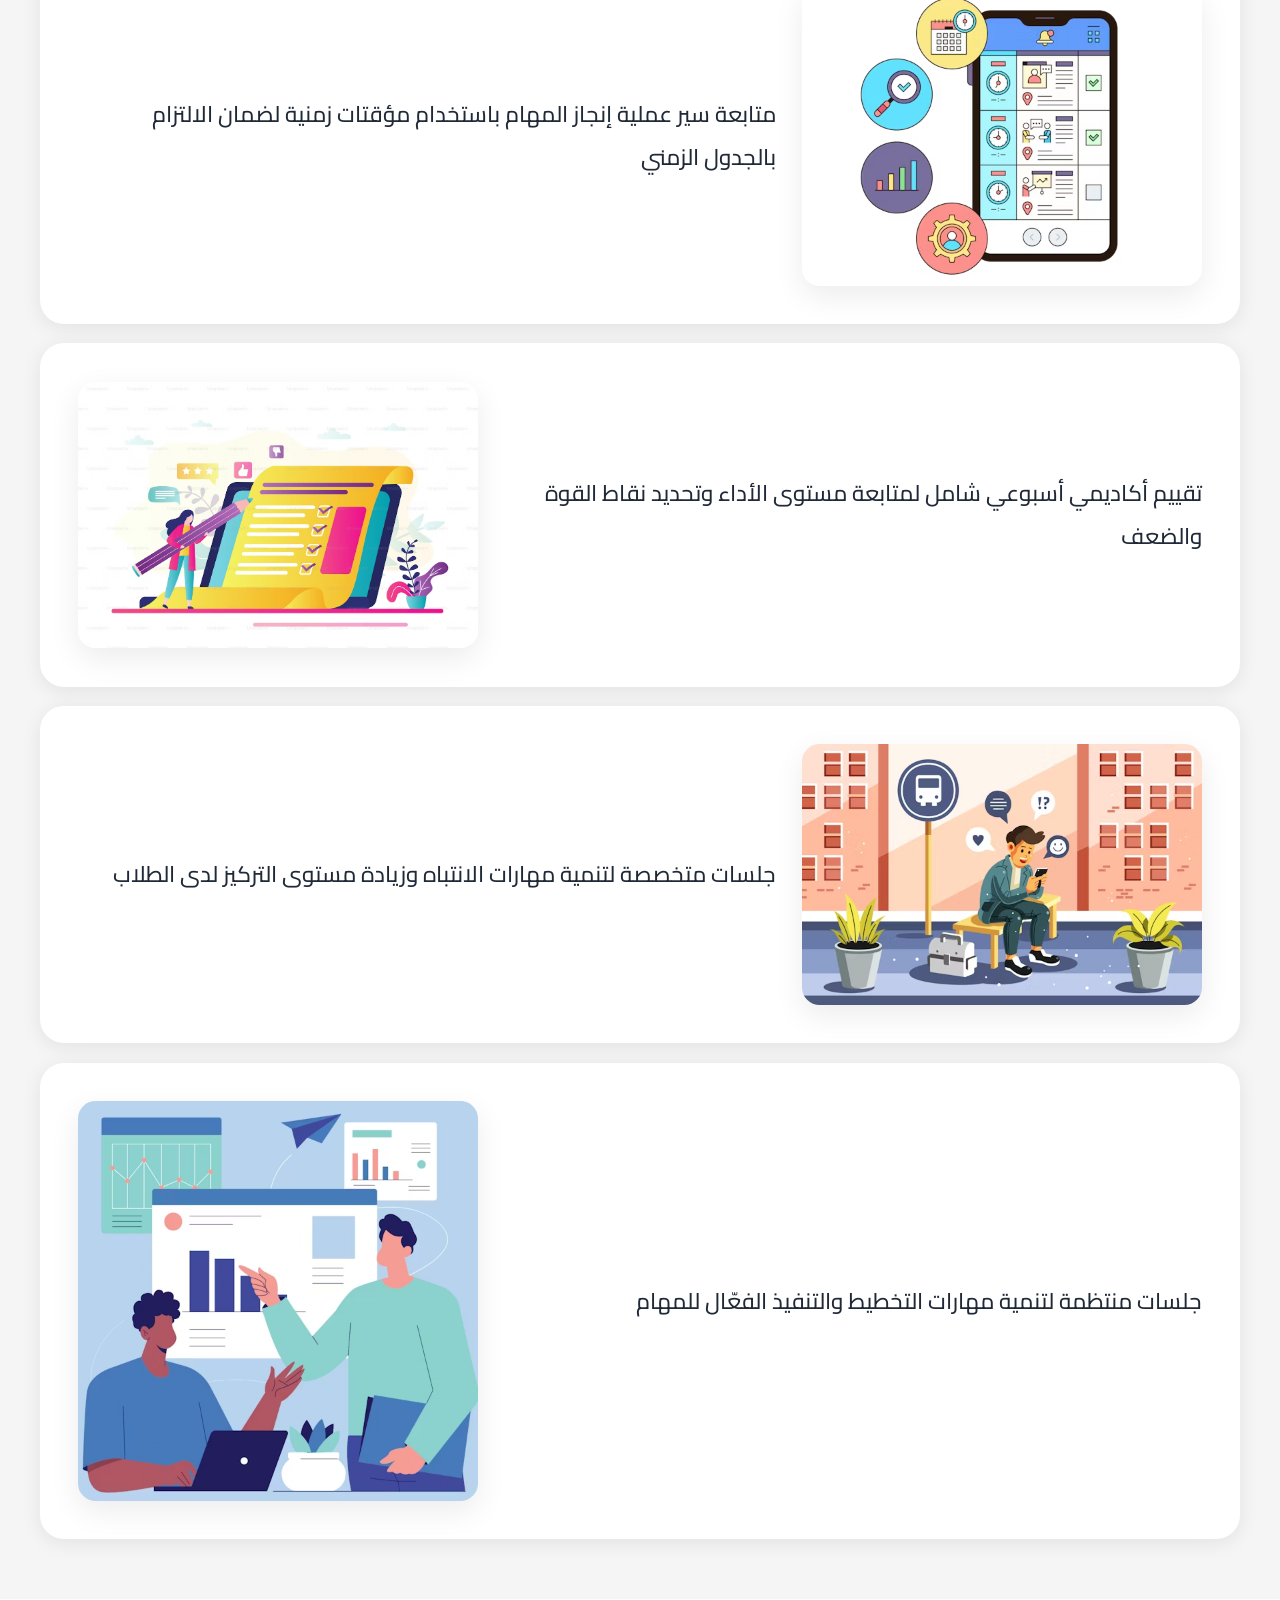
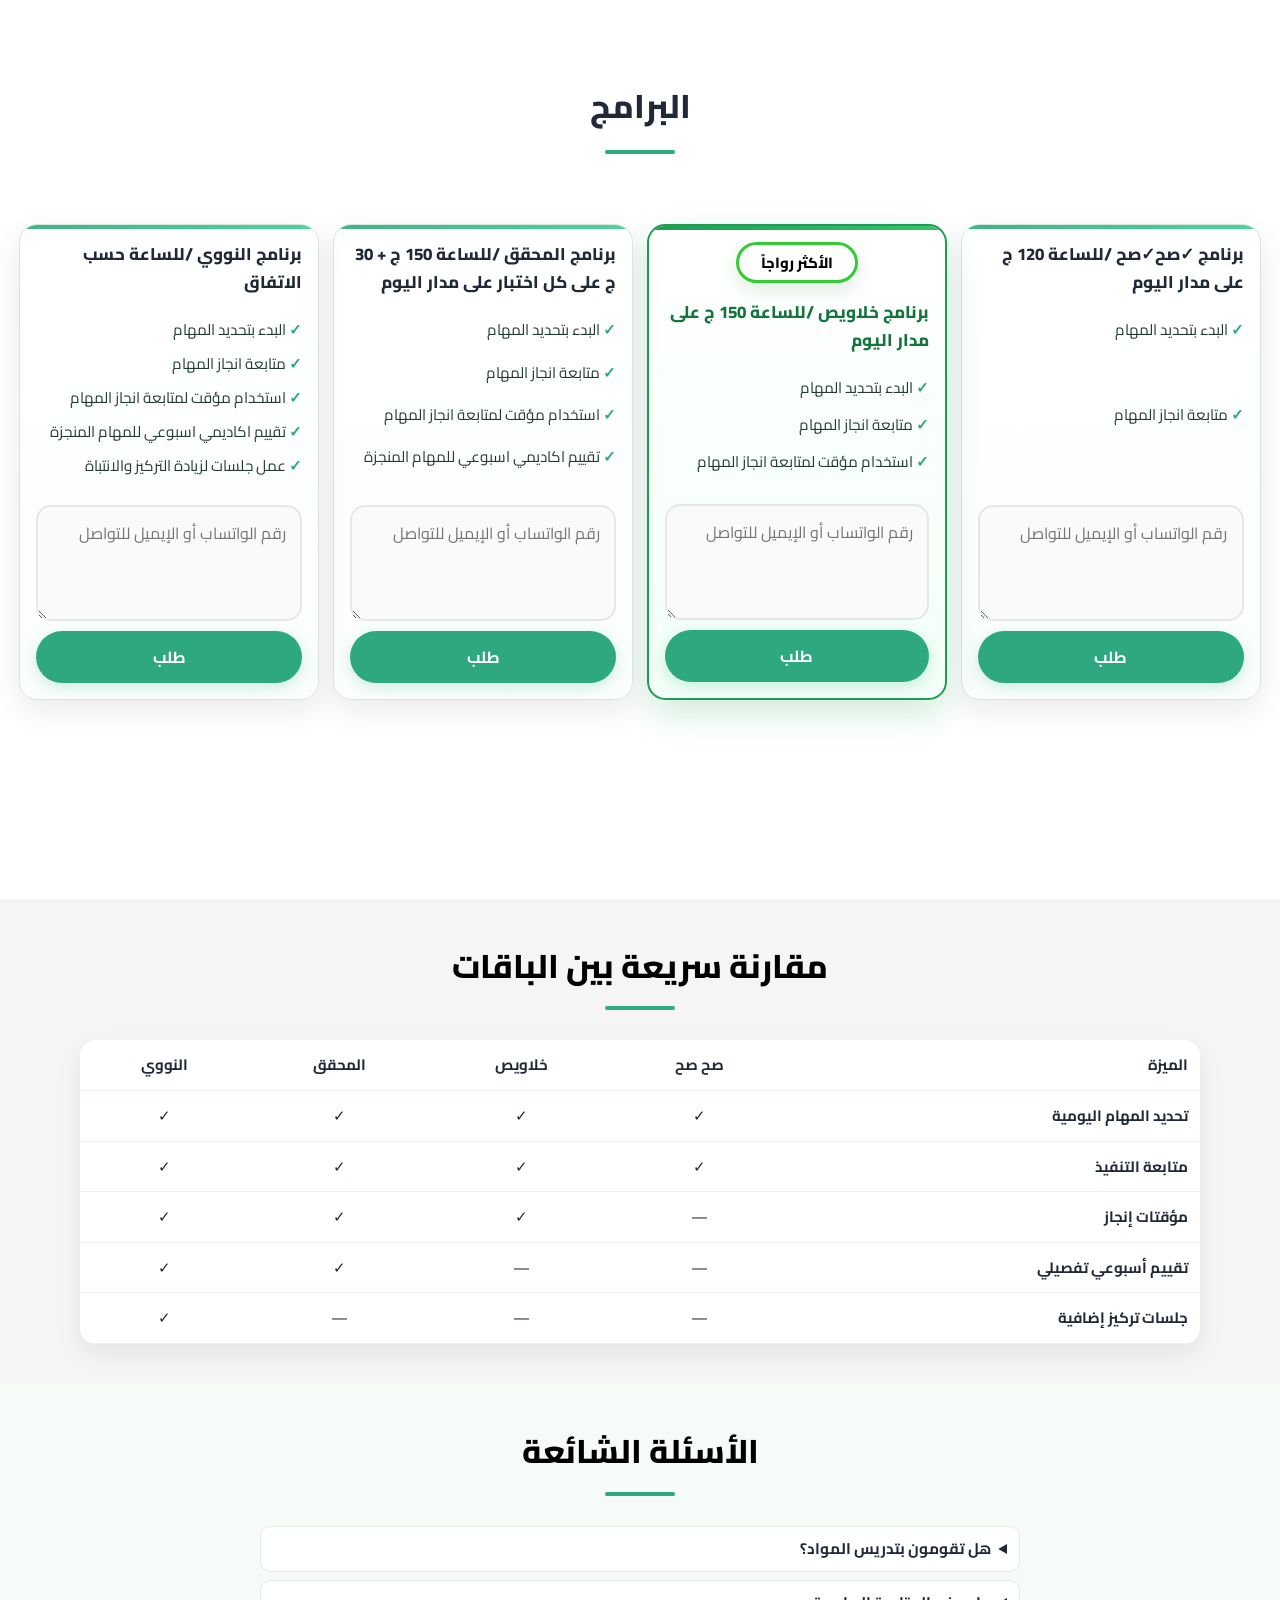
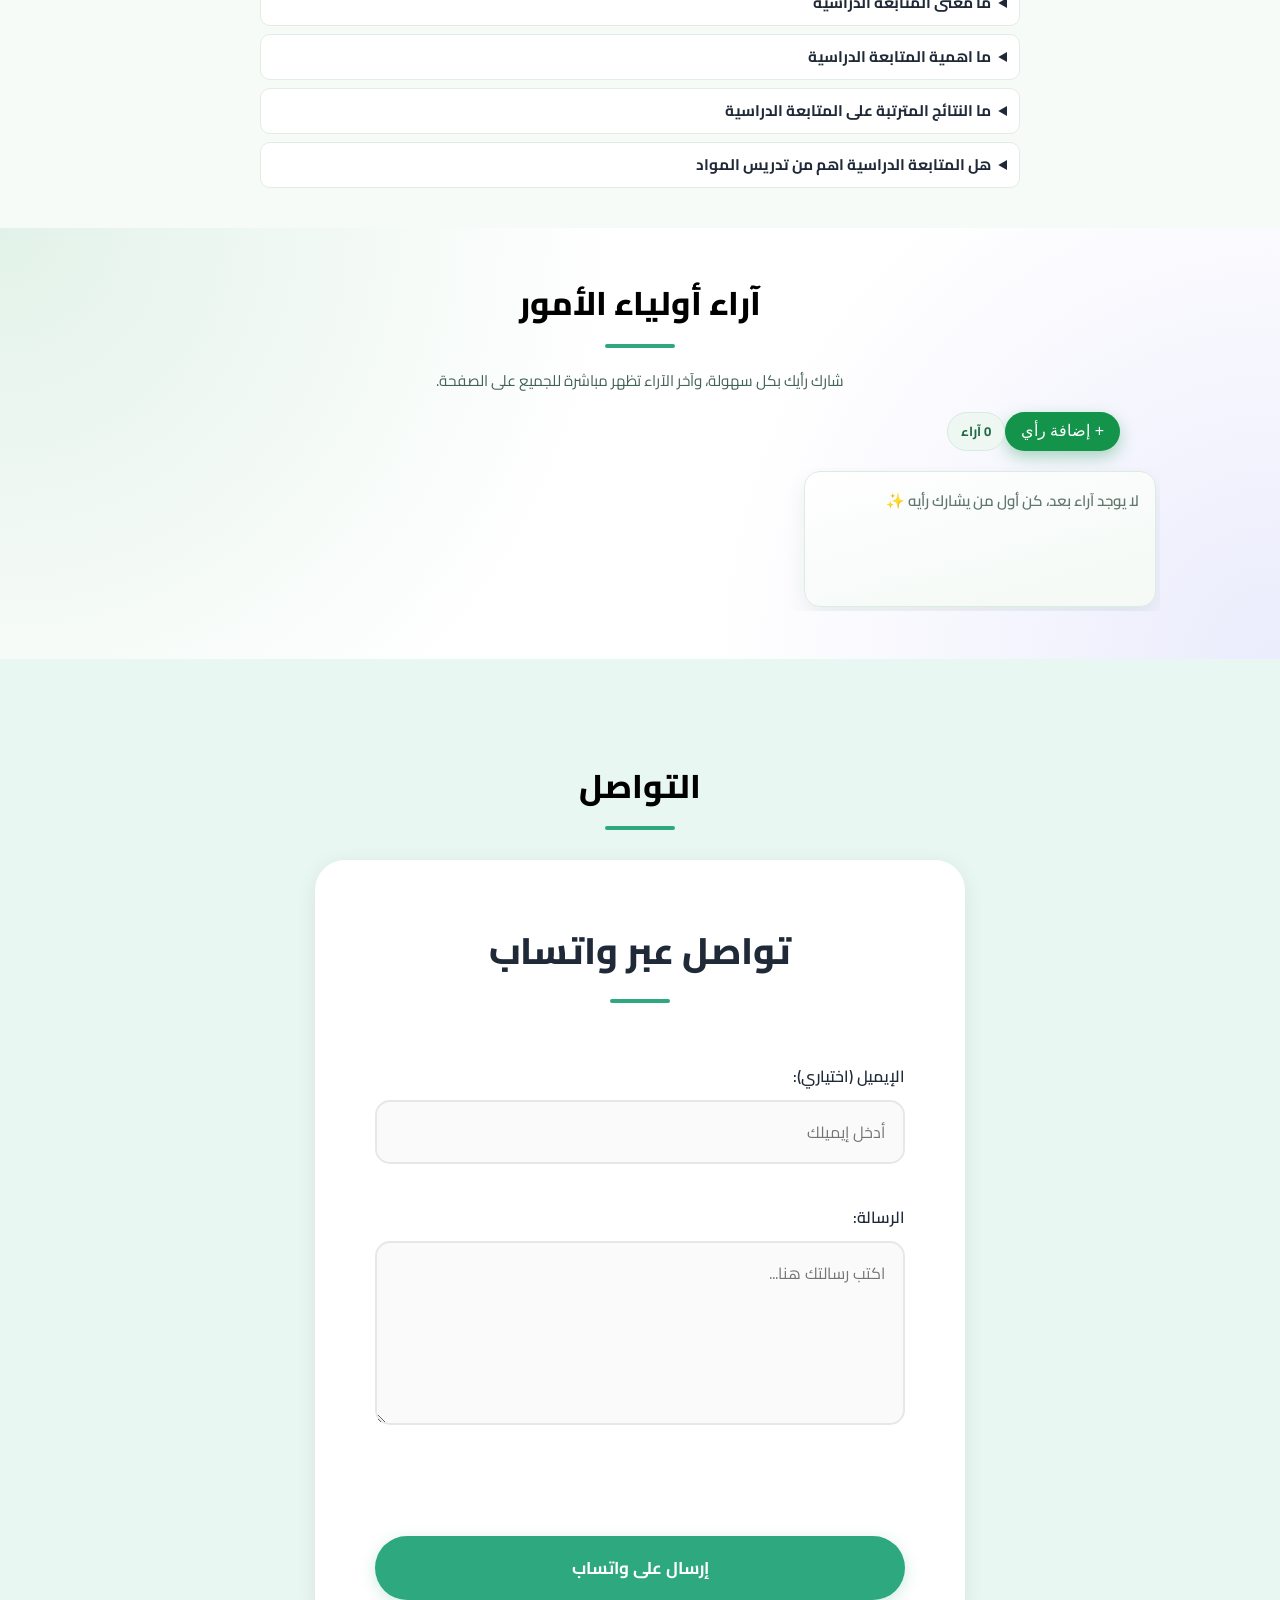
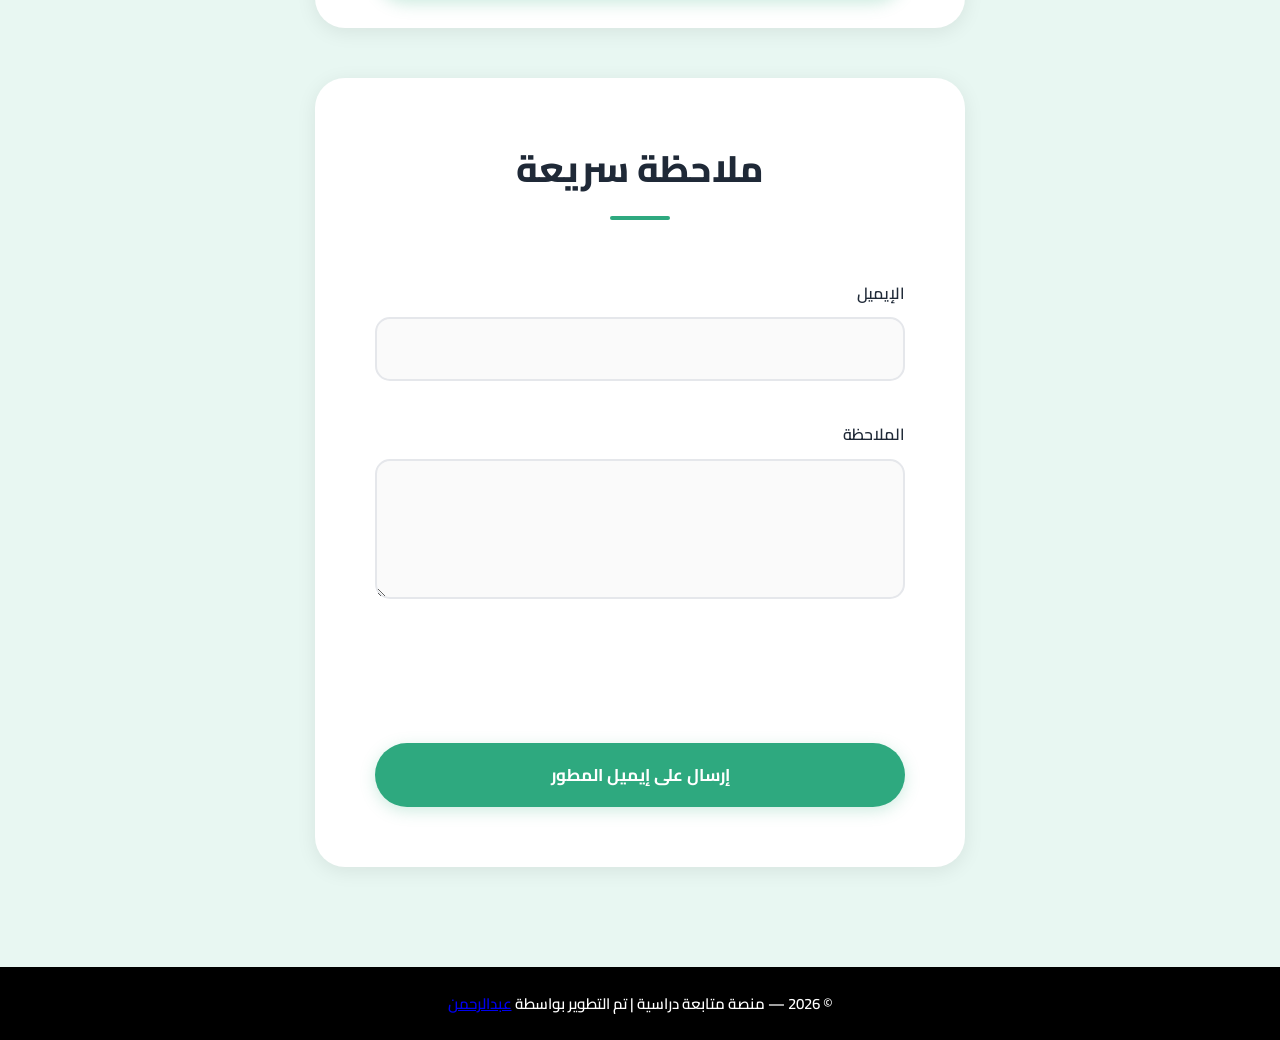
==== commit b7d4c2ae: "تحسين قسم آراء العملاء وإتاحة إضافة الرأي للجميع" ====
--- a/index.html
+++ b/index.html
@@ -230,10 +230,12 @@
         </div>
     </section>
 
-    <section id="results" style="background-color: #ffffff; padding: 40px 0;">
+    <section id="results" class="results-section">
         <h1 class="section-title">آراء أولياء الأمور</h1>
+        <p class="results-subtitle">شارك رأيك بكل سهولة، وآخر الآراء تظهر مباشرة للجميع على الصفحة.</p>
         <div class="testimonials-admin-toolbar">
-            <button id="add-testimonial-btn" class="add-testimonial-btn" type="button" aria-label="إضافة رأي جديد" title="إضافة رأي جديد" style="display:none;">+ إضافة رأي</button>
+            <button id="add-testimonial-btn" class="add-testimonial-btn" type="button" aria-label="إضافة رأي جديد" title="إضافة رأي جديد">+ إضافة رأي</button>
+            <span id="testimonials-count" class="testimonials-count">0 رأي</span>
         </div>
         <div class="testimonials-carousel">
             <button id="testimonials-prev" class="testimonials-nav testimonials-nav-prev" type="button" aria-label="السابق" style="display:none;">‹</button>
--- a/style.css
+++ b/style.css
@@ -316,6 +316,16 @@
 	border-color: #ded0c1;
 }
 
+body[data-theme="alt"] .results-subtitle {
+	color: #4c5b57;
+}
+
+body[data-theme="alt"] .testimonials-count {
+	background: #efe4d9;
+	border-color: #e0d0be;
+	color: #5b5147;
+}
+
 body[data-theme="alt"] .badge {
 	background: #e7d9cb;
 	color: #37413f;
@@ -1259,6 +1269,22 @@
 	padding: 0.25rem;
 }
 
+.results-section {
+	background:
+		radial-gradient(circle at top left, rgba(20,148,74,0.12), transparent 46%),
+		radial-gradient(circle at bottom right, rgba(89,98,232,0.12), transparent 42%),
+		#fff;
+	padding: 48px 0;
+}
+
+.results-subtitle {
+	margin: -10px auto 18px;
+	text-align: center;
+	color: #446257;
+	font-size: 0.95rem;
+	width: min(620px, 90vw);
+}
+
 .testimonials-grid.is-compact {
 	--review-card-width: min(100%, 11rem);
 }
@@ -1284,6 +1310,16 @@
 	gap: 0.25rem;
 	padding: 0.72rem 1rem;
 	box-shadow: 0 6px 16px rgba(20, 148, 74, 0.35);
+}
+
+.testimonials-count {
+	background: #eef7f1;
+	color: #1f6a44;
+	border: 1px solid #d8eadf;
+	border-radius: 999px;
+	padding: 0.45rem 0.82rem;
+	font-size: 0.82rem;
+	font-weight: 700;
 }
 
 .testimonials-carousel {
@@ -1309,15 +1345,16 @@
 }
 
 .quote-card {
-	background: #f5faf7;
-	border: 1px solid #e3efea;
-	border-radius: 0.9rem;
-	padding: 0.8rem;
+	background: linear-gradient(165deg, #ffffff, #f5faf7 78%);
+	border: 1px solid #dbece3;
+	border-radius: 1rem;
+	padding: 1rem;
 	text-align: right;
 	position: relative;
 	min-width: var(--review-card-width);
 	scroll-snap-align: start;
 	min-height: 8.5rem;
+	box-shadow: 0 10px 22px rgba(17, 63, 39, 0.08);
 }
 
 .testimonials-grid.is-compact .quote-card {
@@ -1325,15 +1362,40 @@
 }
 
 .quote-card h3 {
-	margin: 0 0 0.4rem;
-	font-size: 0.92rem;
+	margin: 0;
+	font-size: 1rem;
 }
 
 .quote-card p {
 	margin: 0;
 	color: #34453e;
 	line-height: 1.6;
-	font-size: 0.86rem;
+	font-size: 0.9rem;
+}
+
+.quote-card-head {
+	display: flex;
+	align-items: center;
+	gap: 0.62rem;
+	margin-bottom: 0.42rem;
+}
+
+.quote-card-head small {
+	color: #678277;
+	font-size: 0.74rem;
+}
+
+.quote-card-avatar {
+	width: 2.05rem;
+	height: 2.05rem;
+	border-radius: 50%;
+	display: inline-flex;
+	align-items: center;
+	justify-content: center;
+	font-weight: 800;
+	color: #0f5f38;
+	background: #ddf1e4;
+	border: 1px solid #cfe7d8;
 }
 
 .quote-card-rating {
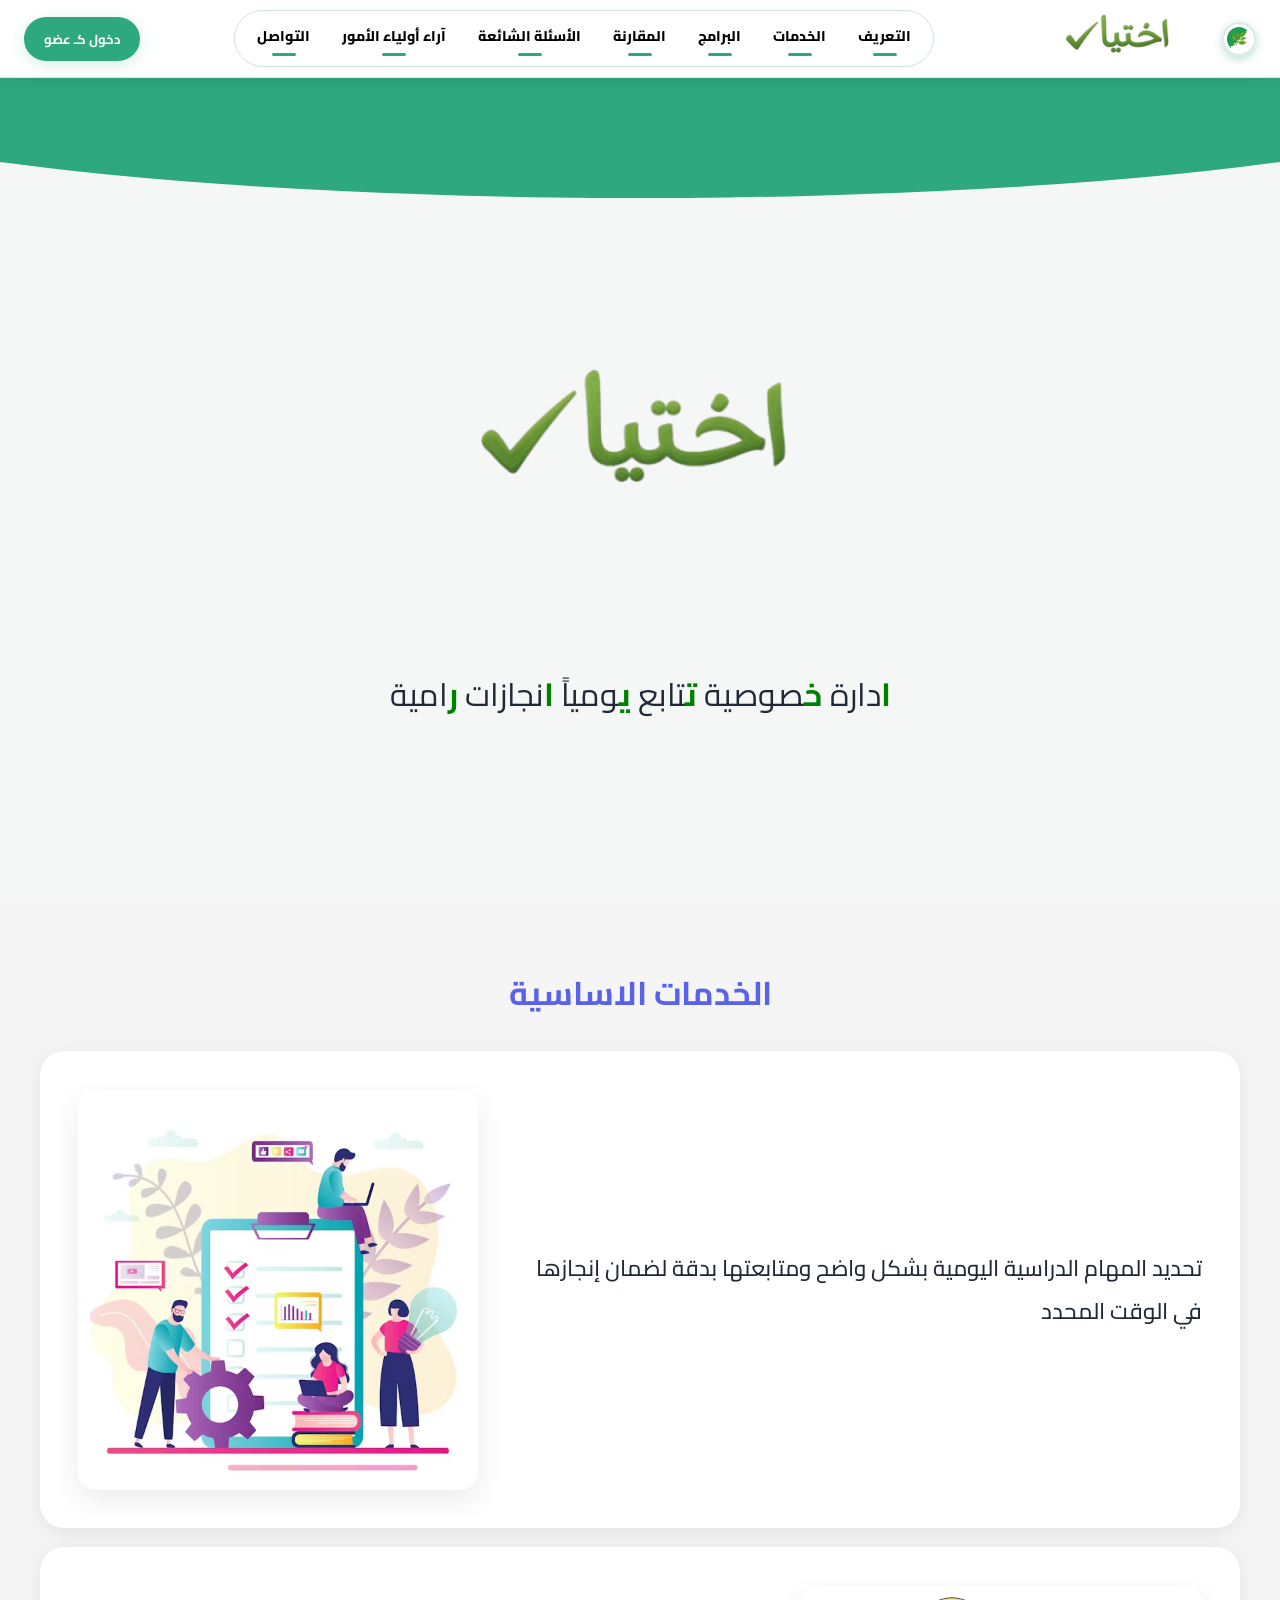
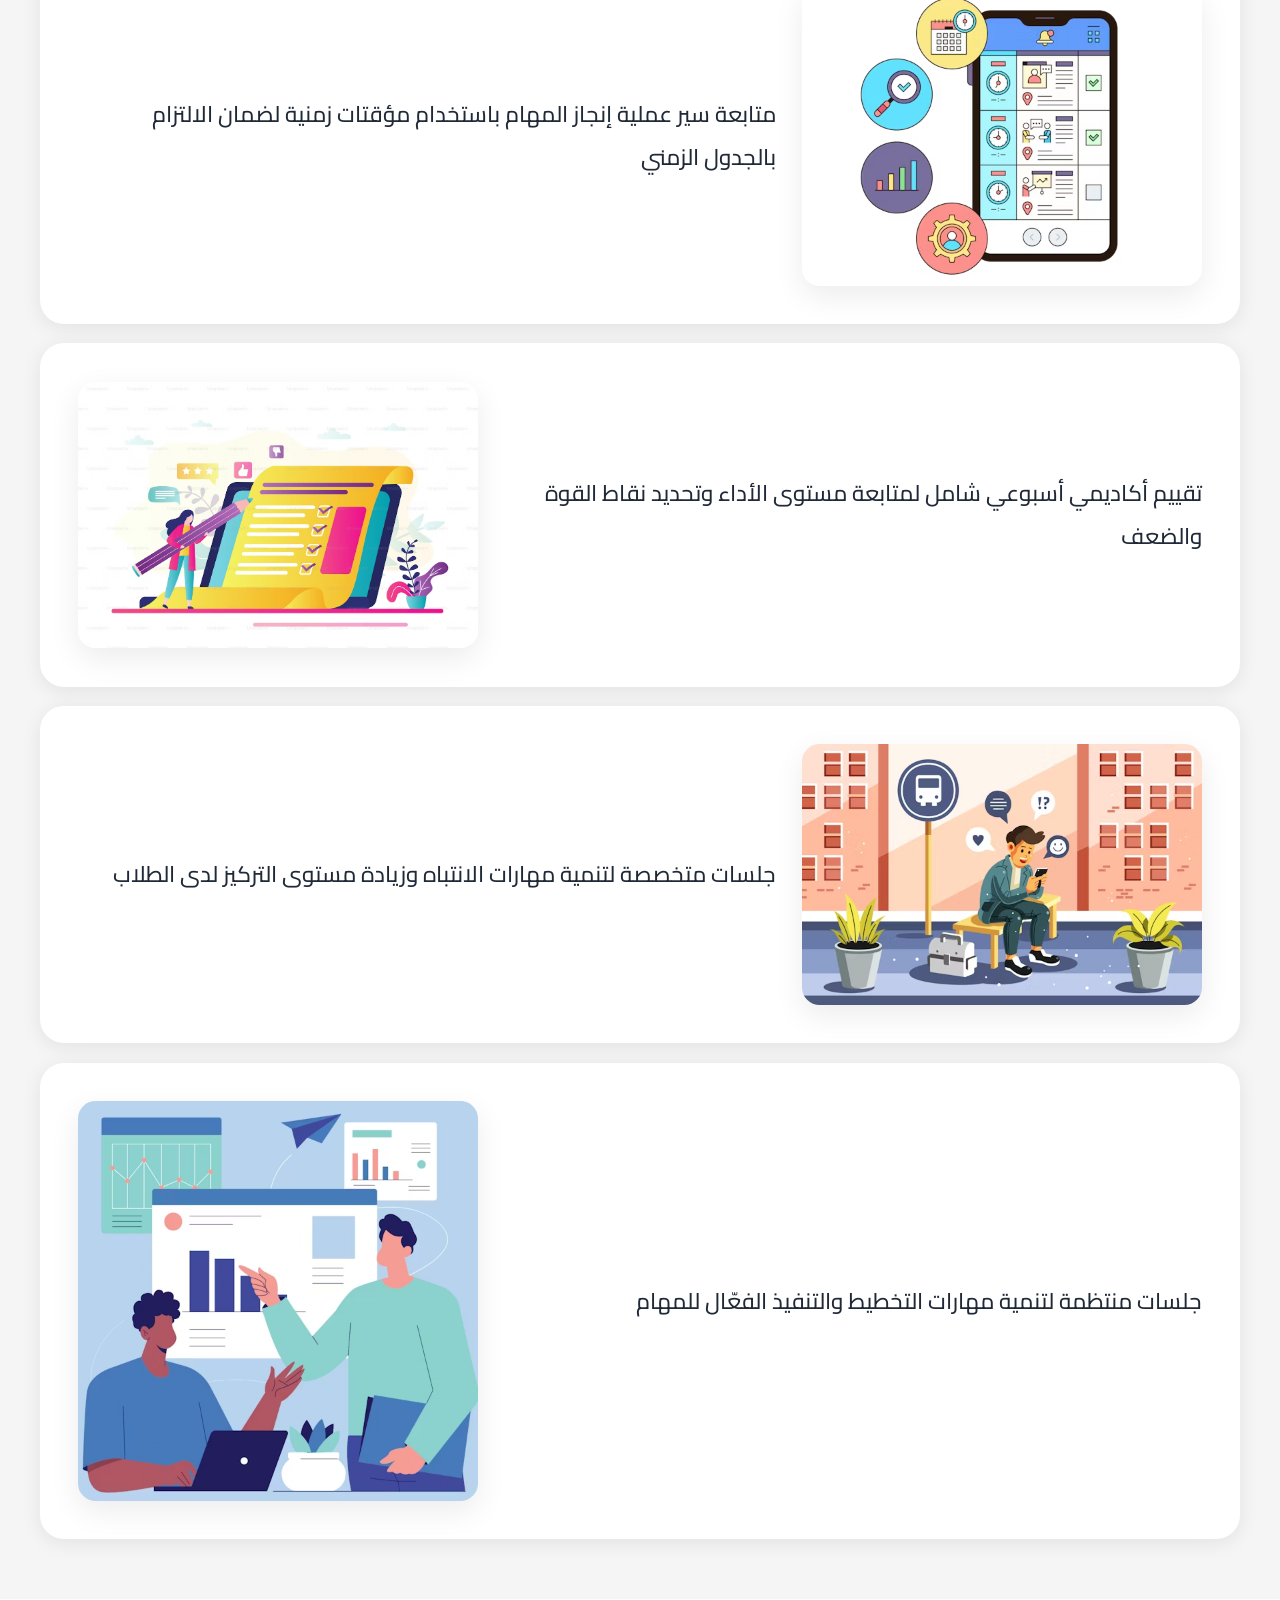
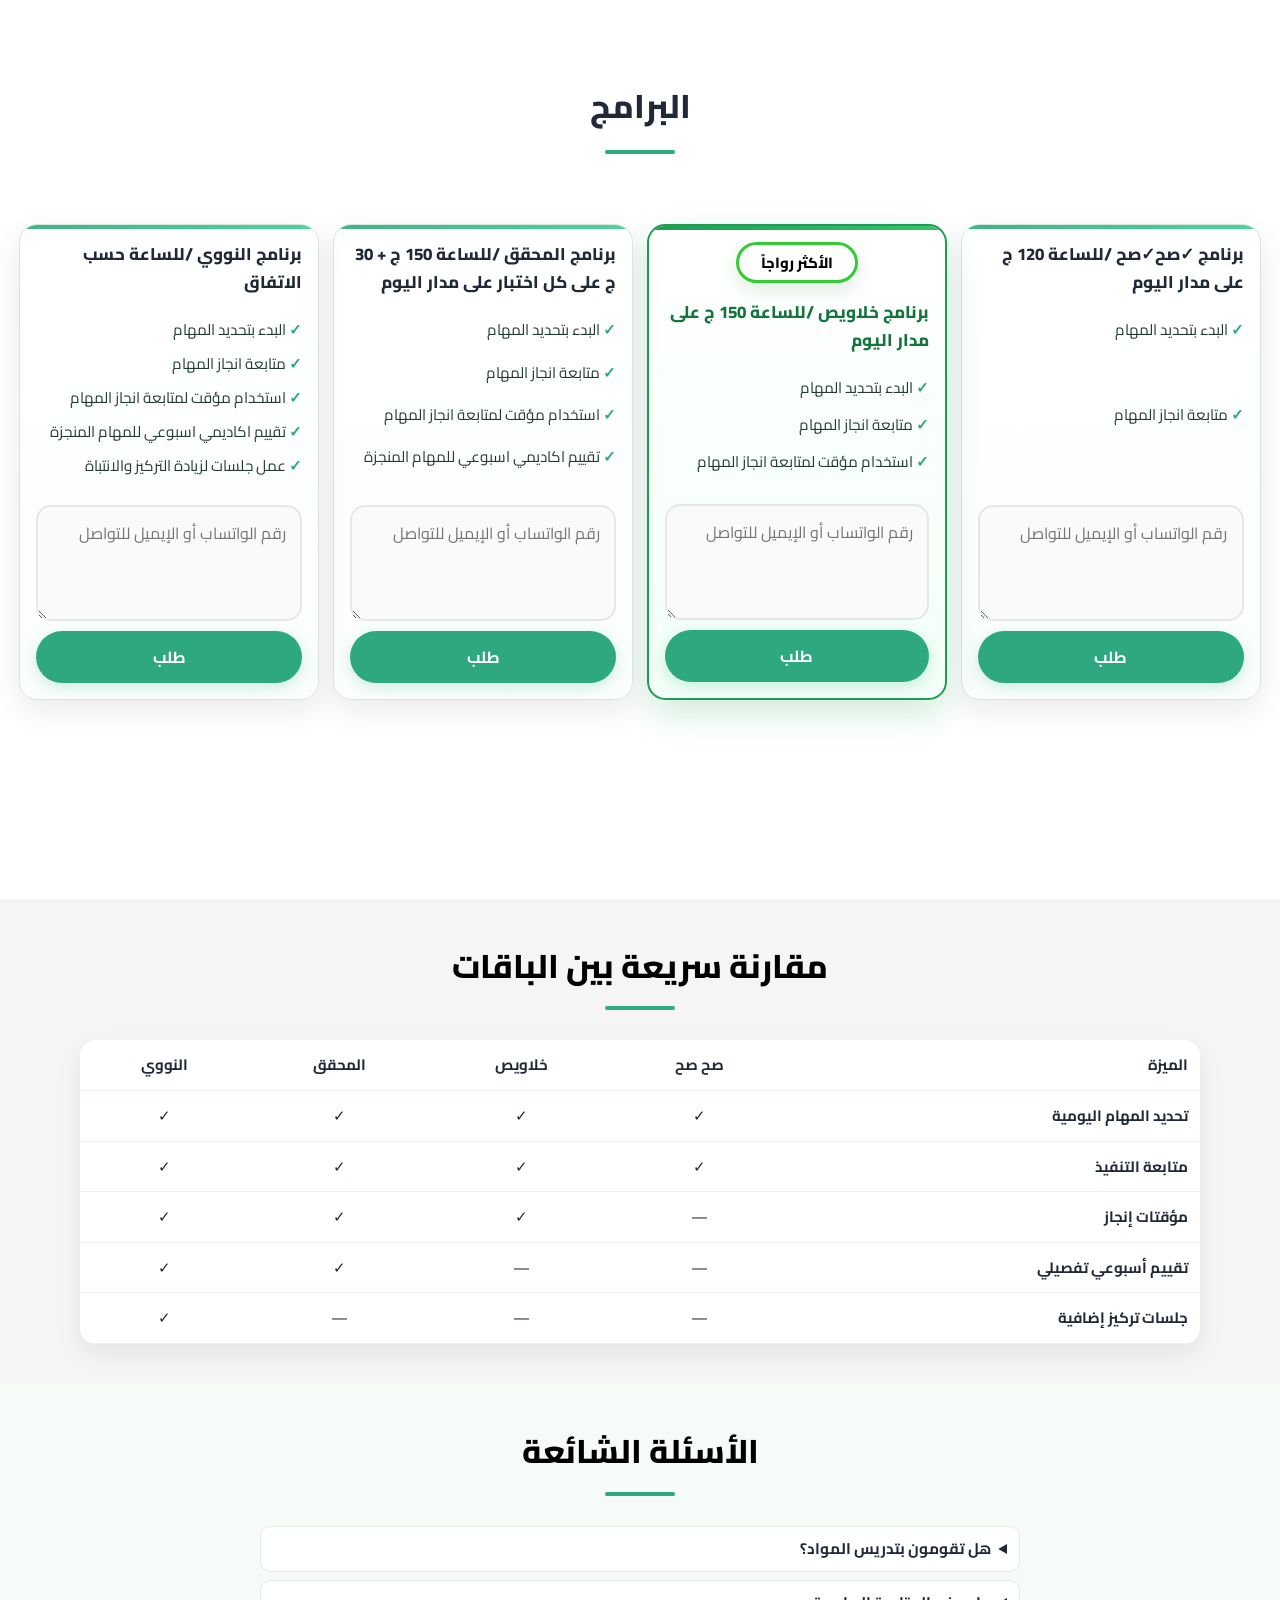
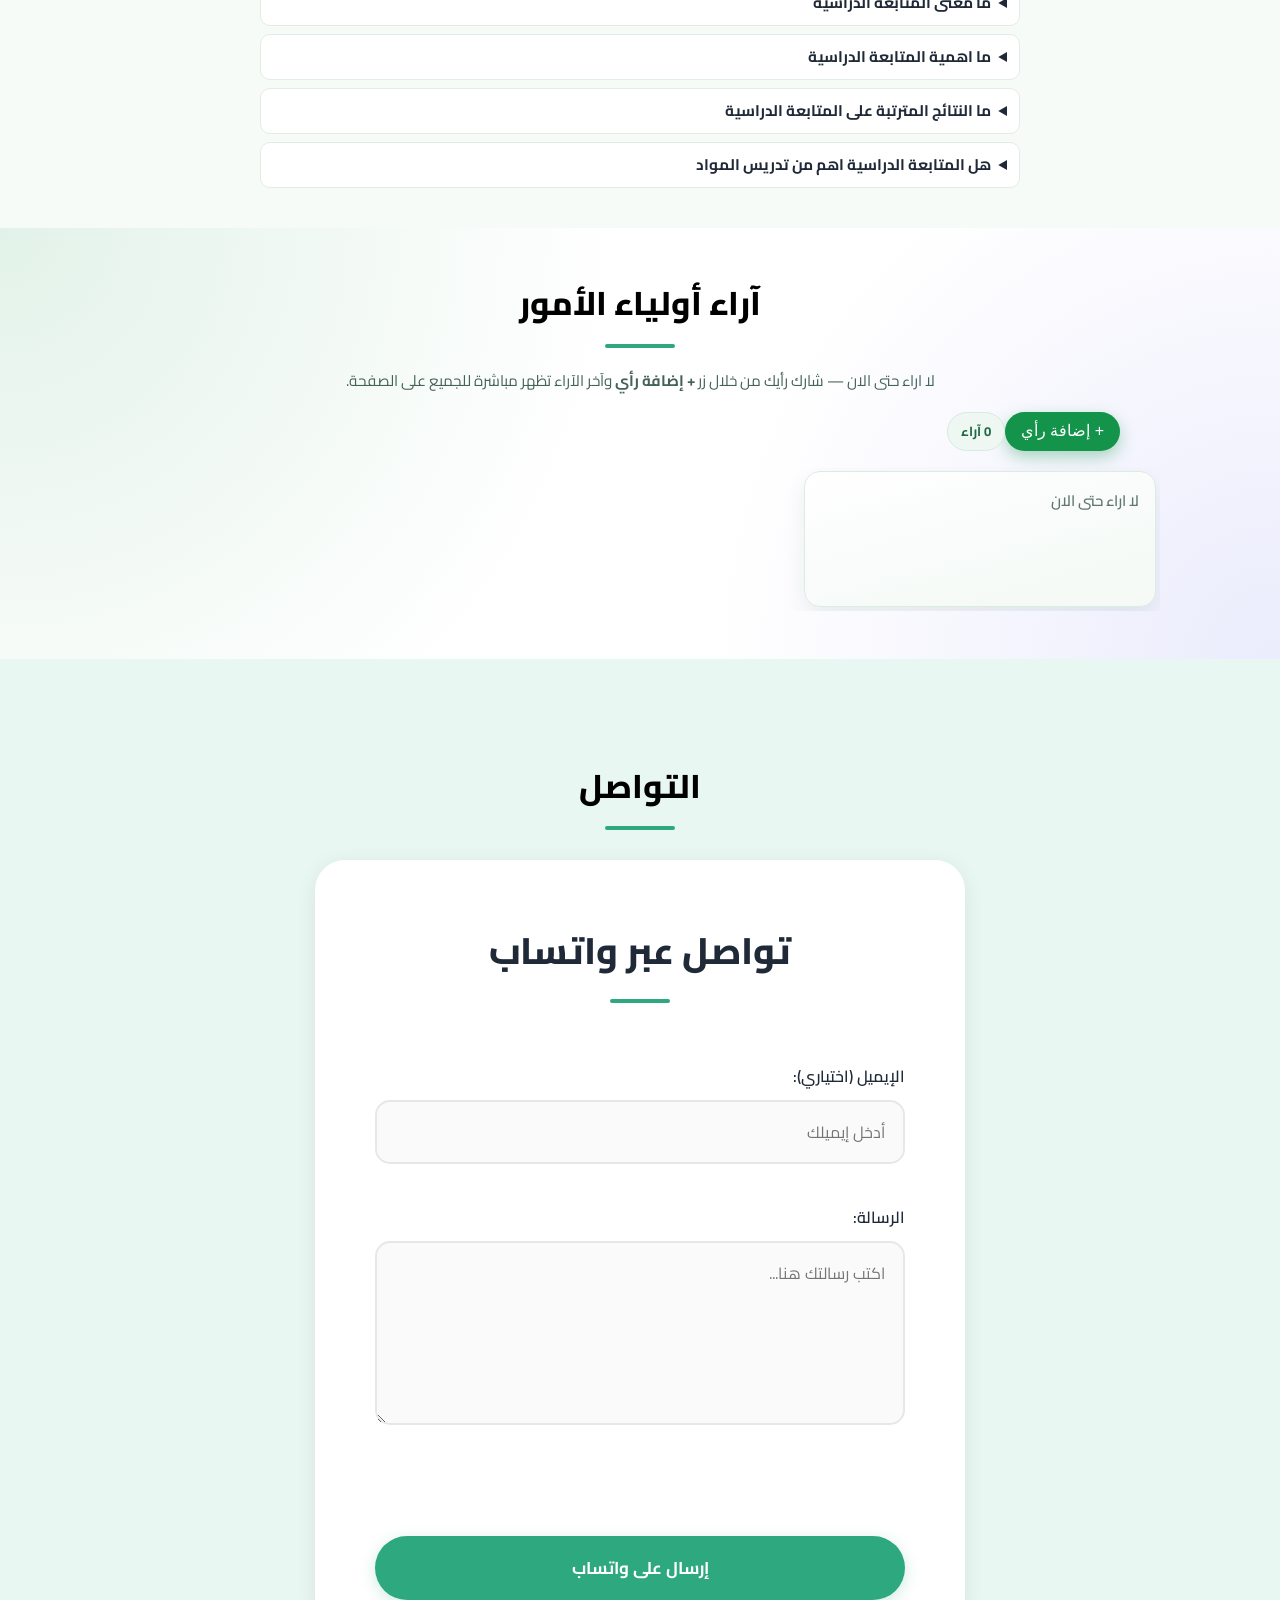
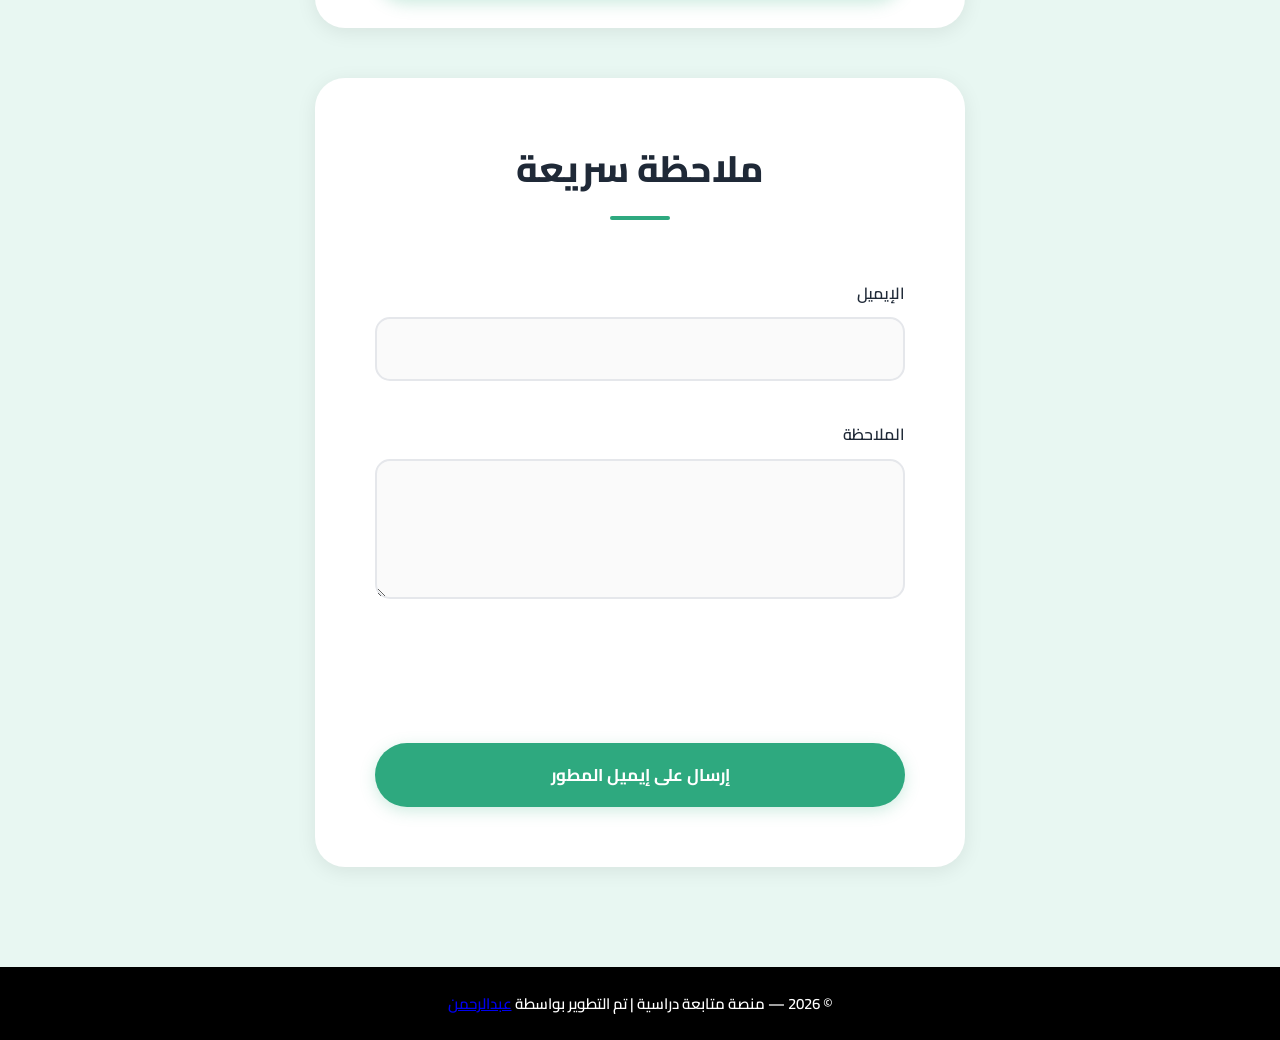
==== commit 2994764d: "Improve testimonials visibility and public submission UX" ====
--- a/index.html
+++ b/index.html
@@ -232,7 +232,7 @@
 
     <section id="results" class="results-section">
         <h1 class="section-title">آراء أولياء الأمور</h1>
-        <p class="results-subtitle">شارك رأيك بكل سهولة، وآخر الآراء تظهر مباشرة للجميع على الصفحة.</p>
+        <p class="results-subtitle">لا اراء حتى الان — شارك رأيك من خلال زر <strong>+ إضافة رأي</strong> وآخر الآراء تظهر مباشرة للجميع على الصفحة.</p>
         <div class="testimonials-admin-toolbar">
             <button id="add-testimonial-btn" class="add-testimonial-btn" type="button" aria-label="إضافة رأي جديد" title="إضافة رأي جديد">+ إضافة رأي</button>
             <span id="testimonials-count" class="testimonials-count">0 رأي</span>
@@ -240,7 +240,7 @@
         <div class="testimonials-carousel">
             <button id="testimonials-prev" class="testimonials-nav testimonials-nav-prev" type="button" aria-label="السابق" style="display:none;">‹</button>
             <div id="testimonials-grid" class="testimonials-grid">
-                <article class="quote-card quote-card-empty">لا شيء حتى الآن</article>
+                <article class="quote-card quote-card-empty">لا اراء حتى الان</article>
             </div>
             <button id="testimonials-next" class="testimonials-nav testimonials-nav-next" type="button" aria-label="التالي" style="display:none;">›</button>
         </div>
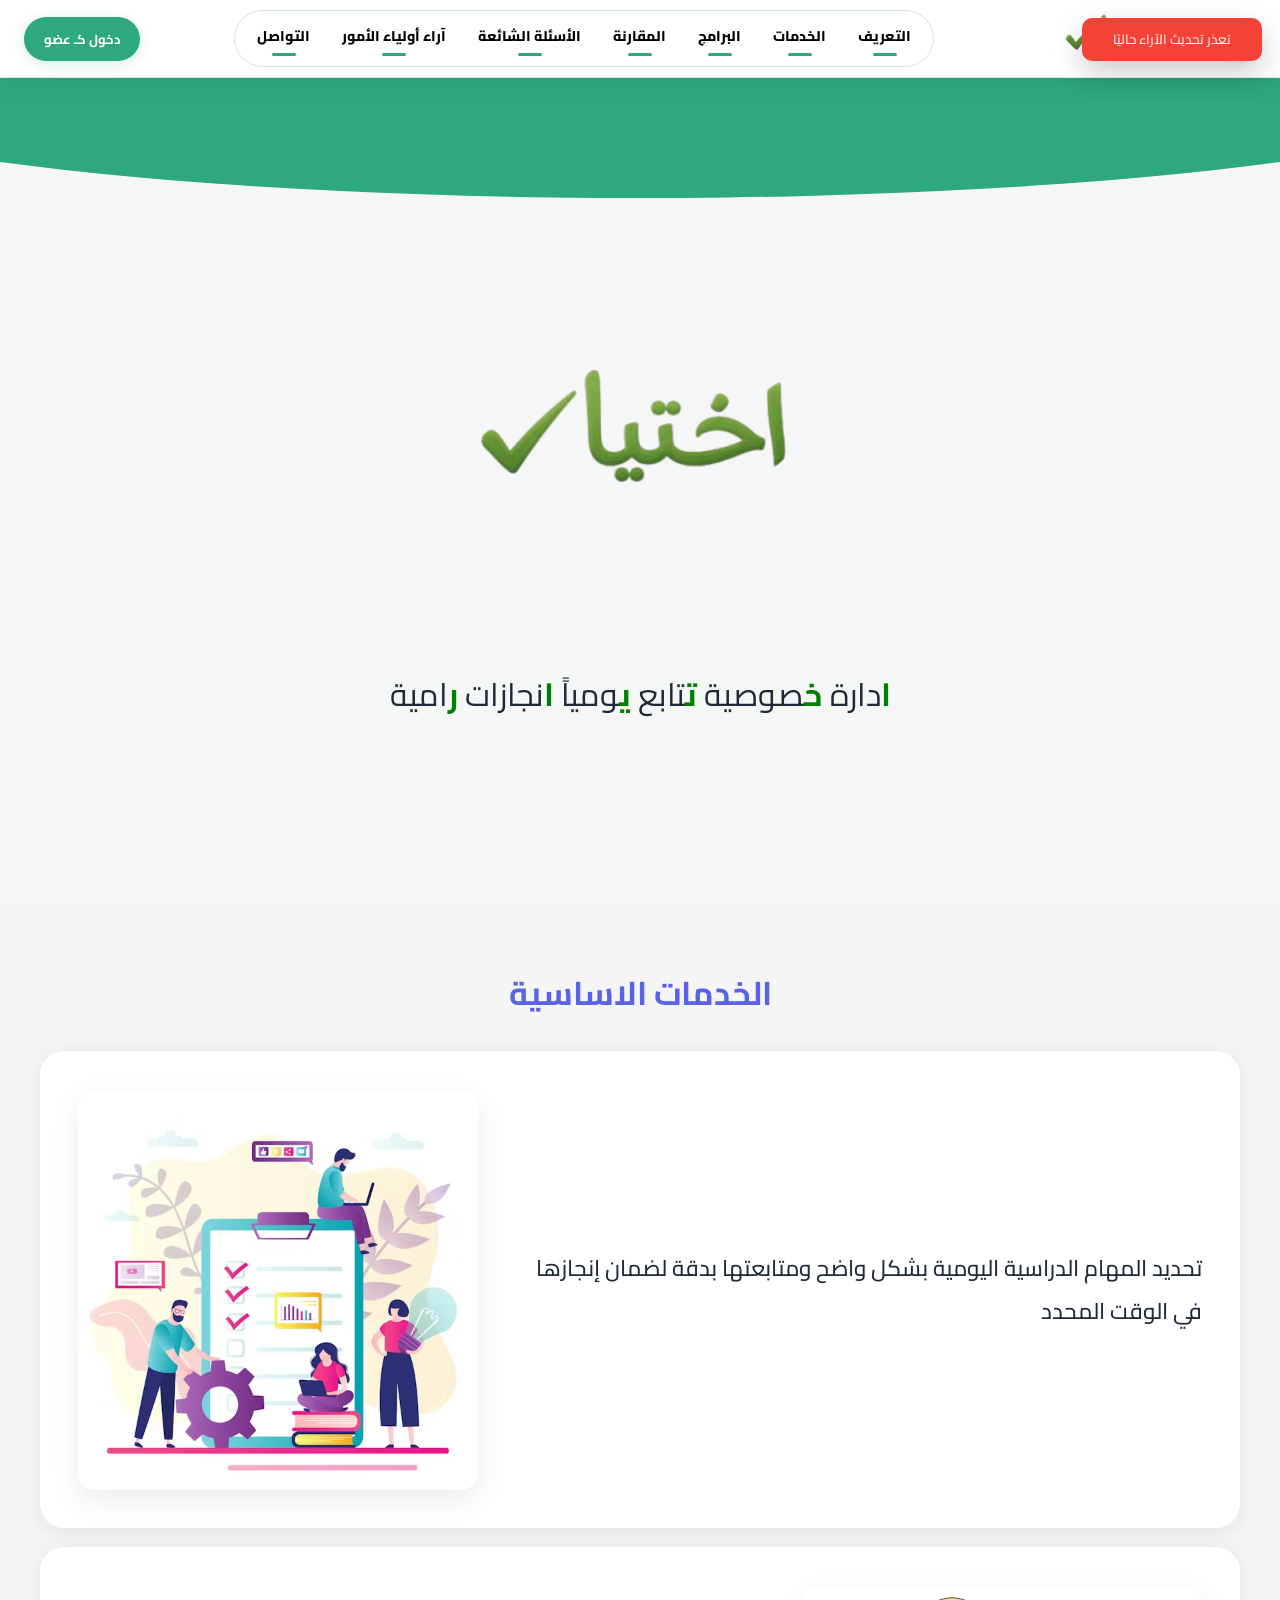
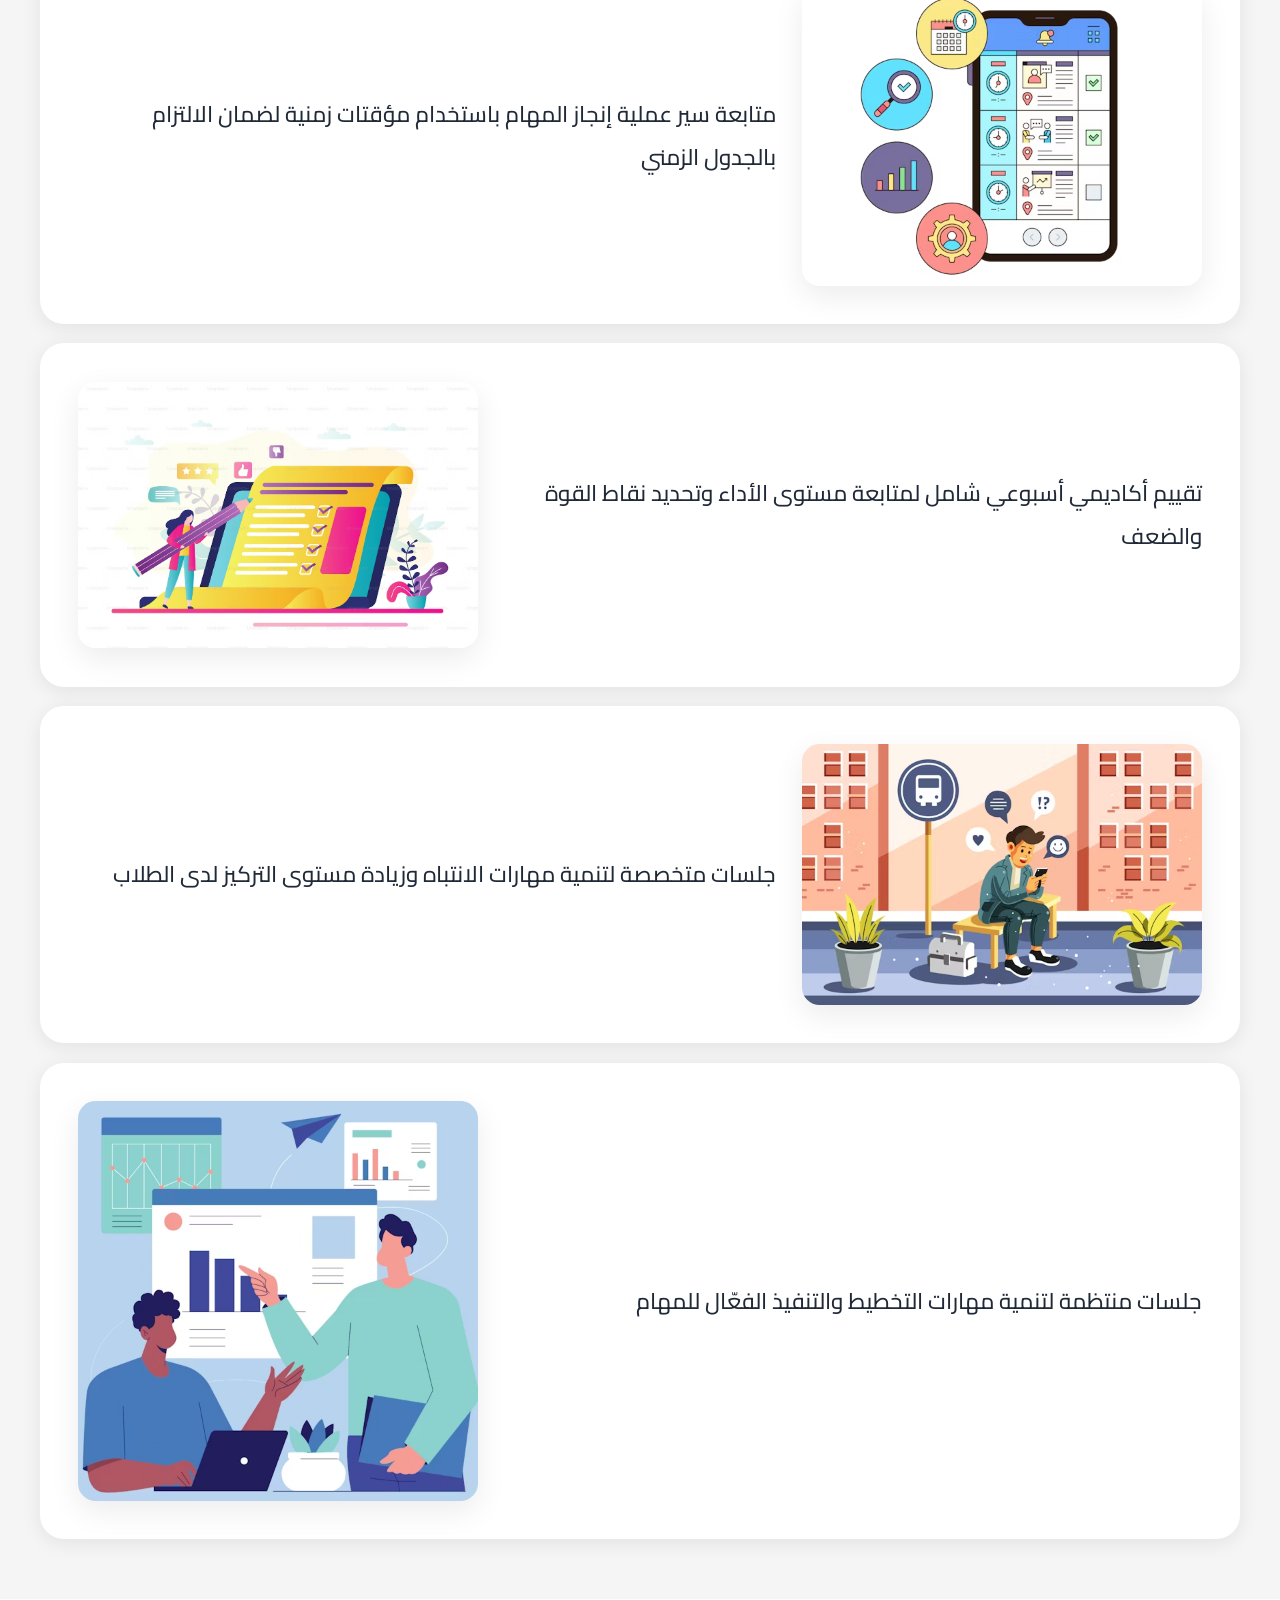
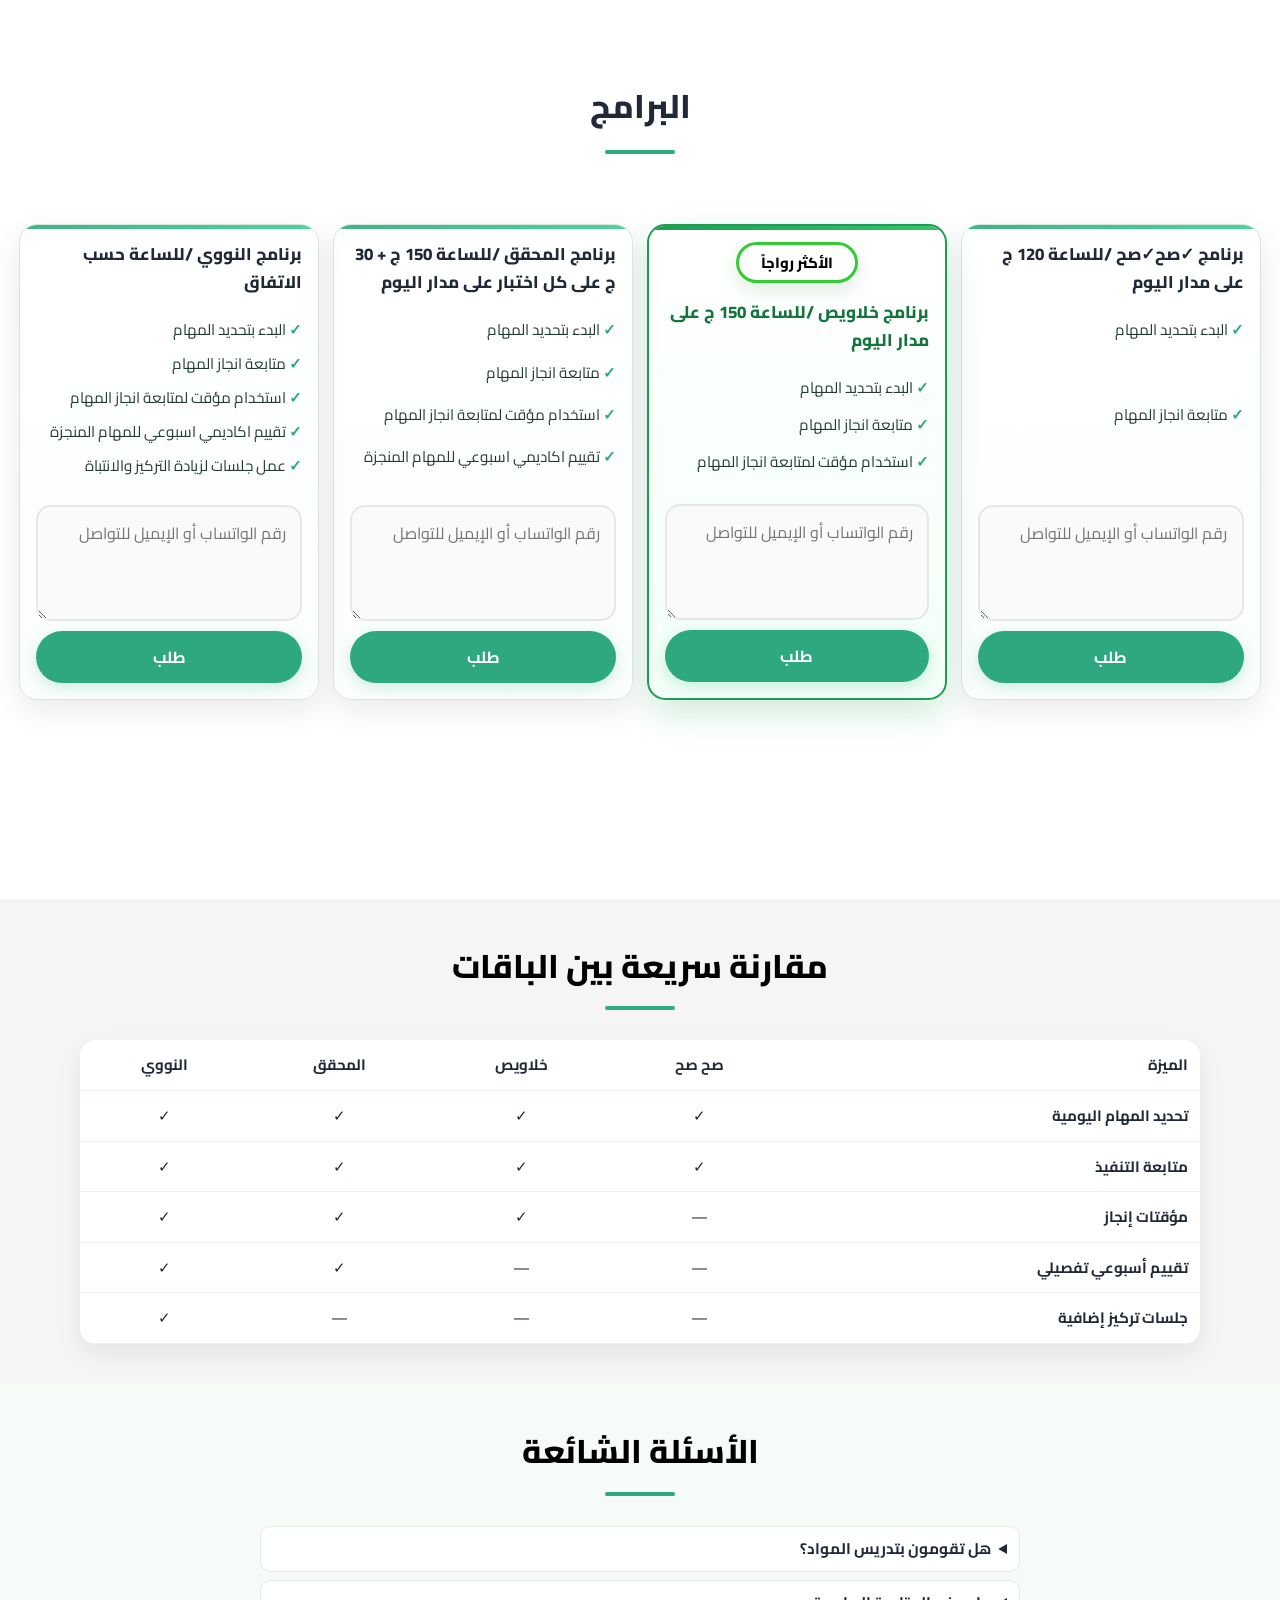
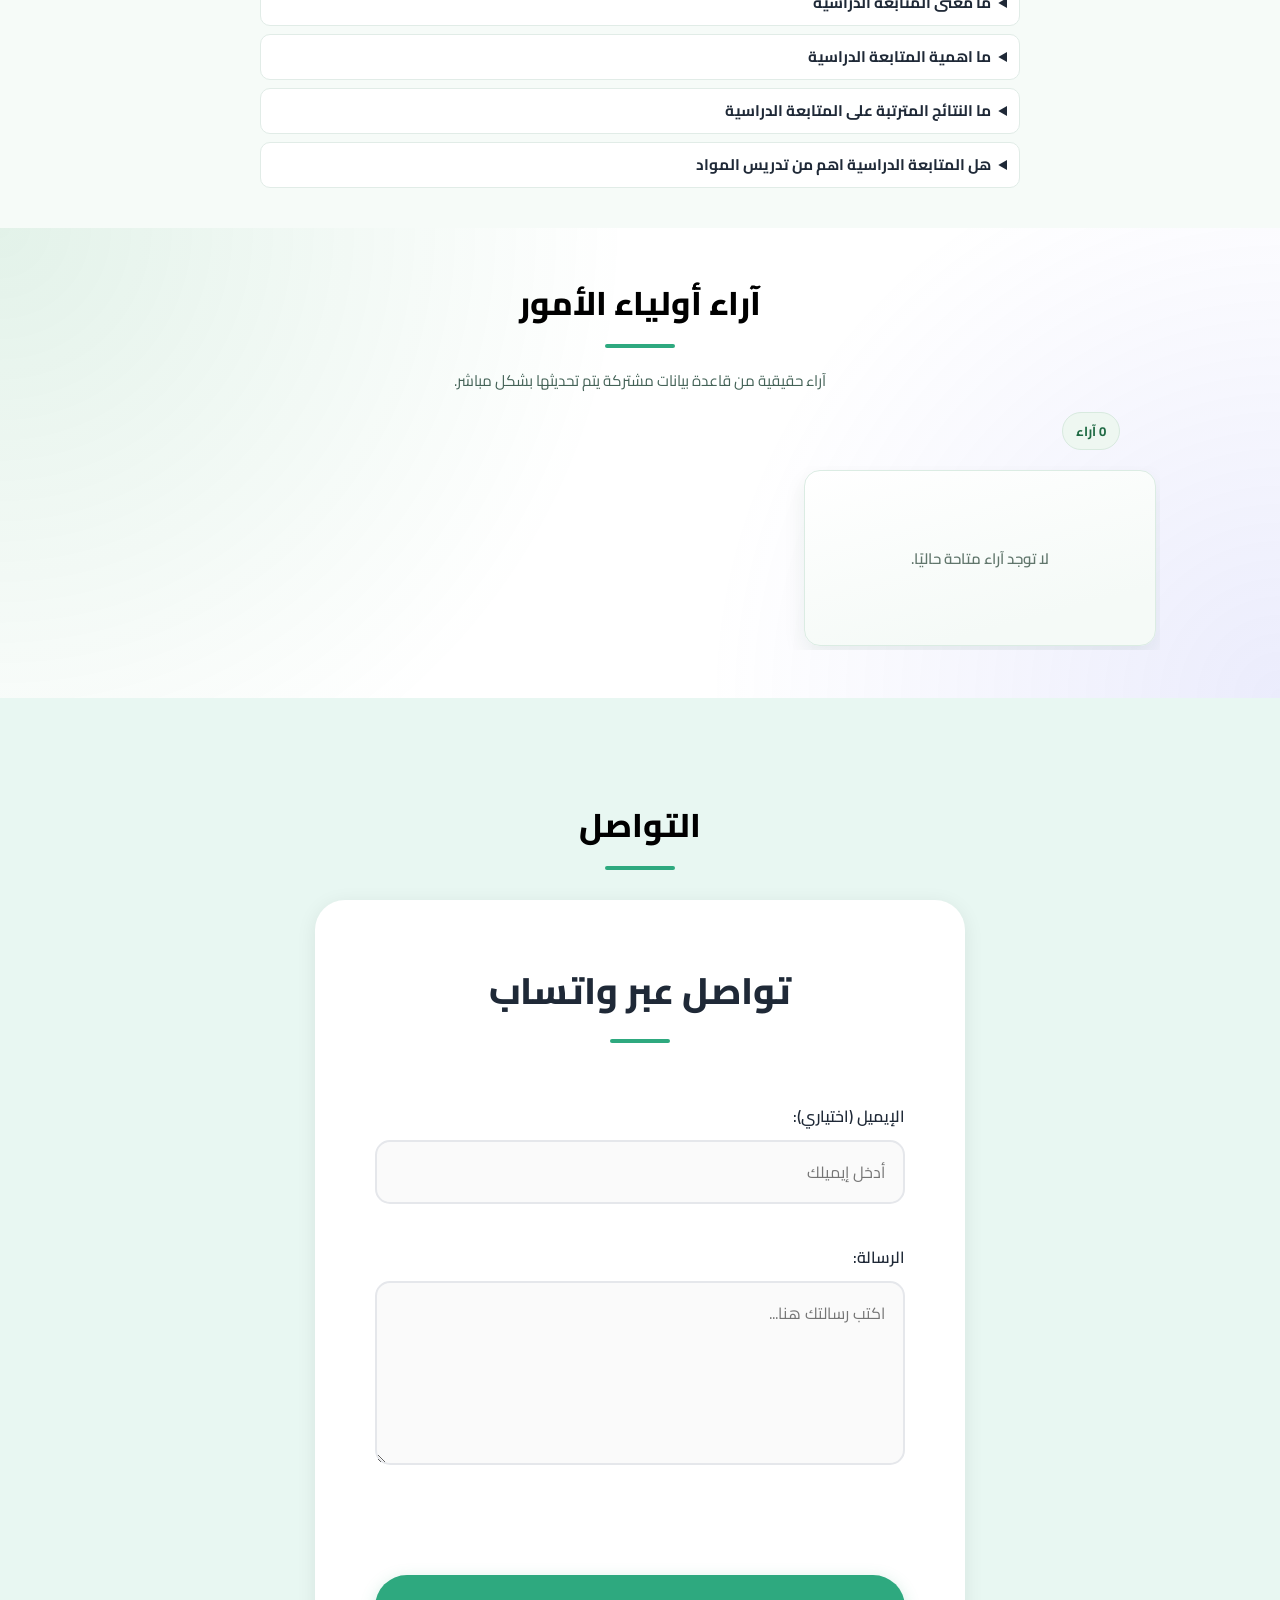
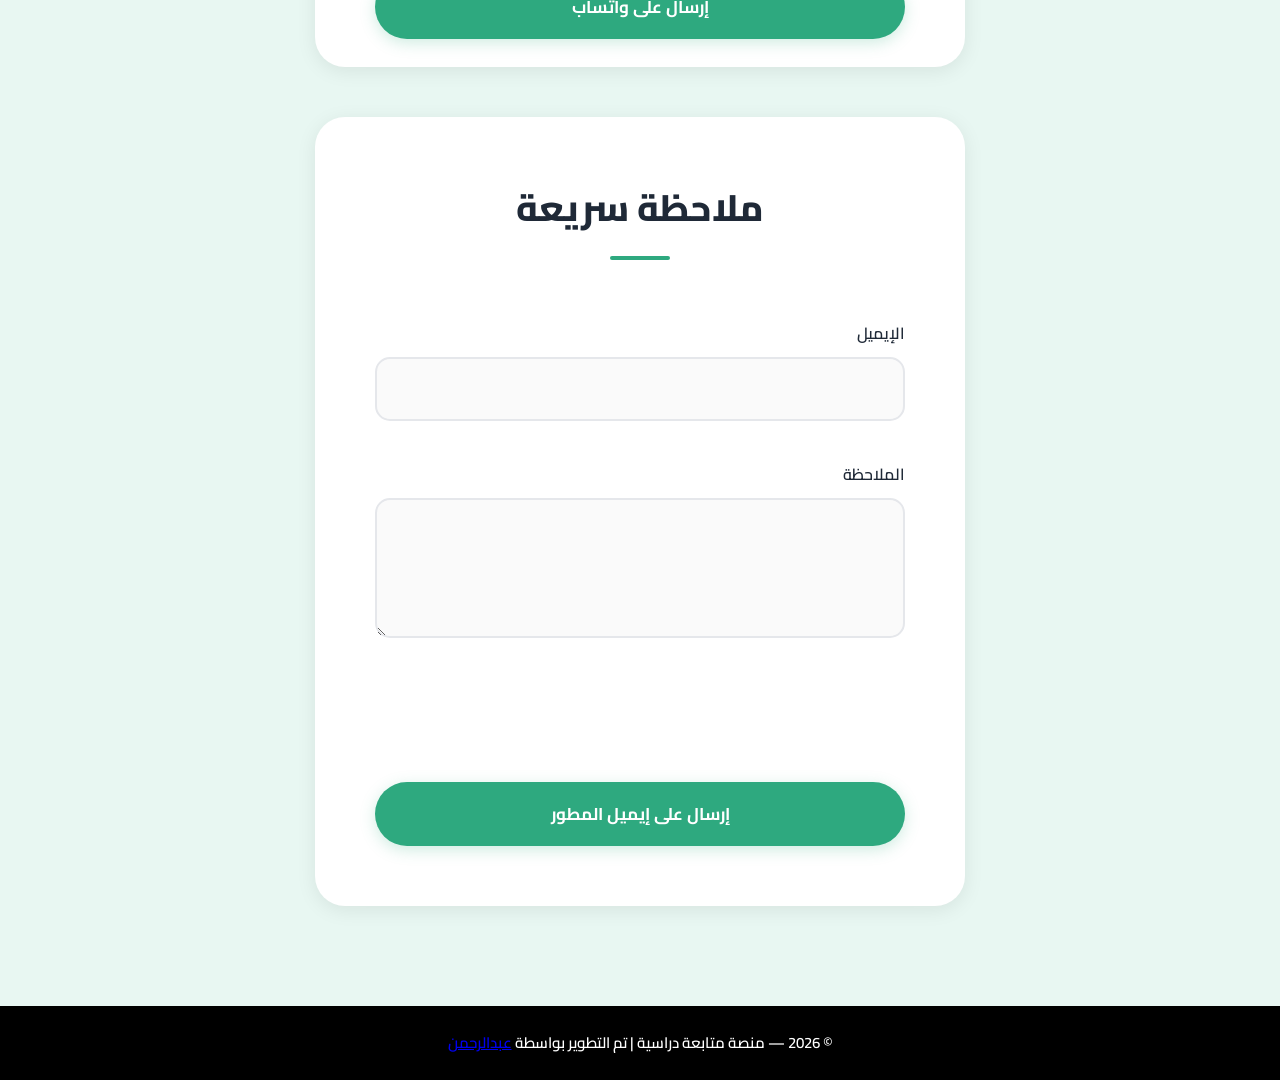
==== commit d5d6d8fa: "Enforce admin-only reviews with realtime API syncing and UI polish" ====
--- a/index.html
+++ b/index.html
@@ -232,7 +232,7 @@
 
     <section id="results" class="results-section">
         <h1 class="section-title">آراء أولياء الأمور</h1>
-        <p class="results-subtitle">لا اراء حتى الان — شارك رأيك من خلال زر <strong>+ إضافة رأي</strong> وآخر الآراء تظهر مباشرة للجميع على الصفحة.</p>
+        <p class="results-subtitle">آراء حقيقية من قاعدة بيانات مشتركة يتم تحديثها بشكل مباشر.</p>
         <div class="testimonials-admin-toolbar">
             <button id="add-testimonial-btn" class="add-testimonial-btn" type="button" aria-label="إضافة رأي جديد" title="إضافة رأي جديد">+ إضافة رأي</button>
             <span id="testimonials-count" class="testimonials-count">0 رأي</span>
@@ -240,7 +240,7 @@
         <div class="testimonials-carousel">
             <button id="testimonials-prev" class="testimonials-nav testimonials-nav-prev" type="button" aria-label="السابق" style="display:none;">‹</button>
             <div id="testimonials-grid" class="testimonials-grid">
-                <article class="quote-card quote-card-empty">لا اراء حتى الان</article>
+                <article class="quote-card quote-card-empty">لا توجد آراء متاحة حاليًا.</article>
             </div>
             <button id="testimonials-next" class="testimonials-nav testimonials-nav-next" type="button" aria-label="التالي" style="display:none;">›</button>
         </div>
@@ -250,7 +250,7 @@
         <div class="testimonial-modal-overlay" data-close-modal="true"></div>
         <div class="testimonial-form-card" role="dialog" aria-modal="true" aria-labelledby="testimonial-modal-title">
             <h2>إضافة رأي جديد</h2>
-            <p id="testimonial-modal-title" class="testimonial-modal-subtitle">أضف اسم العميل والتقييم والرأي.</p>
+            <p id="testimonial-modal-title" class="testimonial-modal-subtitle">هذه الواجهة متاحة للمشرفين فقط.</p>
             <label for="client-name-input">اسم العميلـ/ـه</label>
             <input id="client-name-input" type="text" placeholder="اكتب اسم العميلـ/ـه" />
 
@@ -336,7 +336,7 @@
         </div>
     </div>
 
-    <div id="toast" style="visibility:hidden; min-width:250px; background-color:#333; color:#fff; text-align:center; border-radius:5px; padding:16px; position:fixed; top:30px; right:30px; z-index:1000; font-family:'Cairo',sans-serif; transition:all 0.3s ease;">
+    <div id="toast" style="visibility:hidden; background-color:#333; color:#fff; text-align:center; font-family:'Cairo',sans-serif;">
         سيتم التواصل معك قريبًا!
     </div>
 
--- a/style.css
+++ b/style.css
@@ -1293,7 +1293,9 @@
 	width: min(960px, 92vw);
 	margin: 0 auto 16px;
 	display: flex;
-	justify-content: flex-start;
+	justify-content: space-between;
+	align-items: center;
+	gap: 0.6rem;
 }
 
 .add-testimonial-btn {
@@ -1353,12 +1355,12 @@
 	position: relative;
 	min-width: var(--review-card-width);
 	scroll-snap-align: start;
-	min-height: 8.5rem;
+	min-height: 11rem;
 	box-shadow: 0 10px 22px rgba(17, 63, 39, 0.08);
 }
 
 .testimonials-grid.is-compact .quote-card {
-	min-height: 10.5rem;
+	min-height: 11rem;
 }
 
 .quote-card h3 {
@@ -1409,6 +1411,8 @@
 .quote-card-empty {
 	color: #61766c;
 	font-weight: 600;
+	display: grid;
+	place-items: center;
 }
 
 .testimonial-menu-btn {
@@ -1537,3 +1541,19 @@
 	background: #edf5f1;
 	color: #355245;
 }
+
+#toast {
+	position: fixed !important;
+	top: 18px !important;
+	right: 18px !important;
+	z-index: 2147483647 !important;
+	min-width: 180px !important;
+	max-width: min(82vw, 300px);
+	padding: 10px 12px !important;
+	font-size: 0.84rem;
+	border-radius: 10px !important;
+	box-shadow: 0 12px 30px rgba(0, 0, 0, 0.2);
+	transform: translateY(-8px);
+	opacity: 0;
+	transition: opacity 0.25s ease, transform 0.25s ease !important;
+}
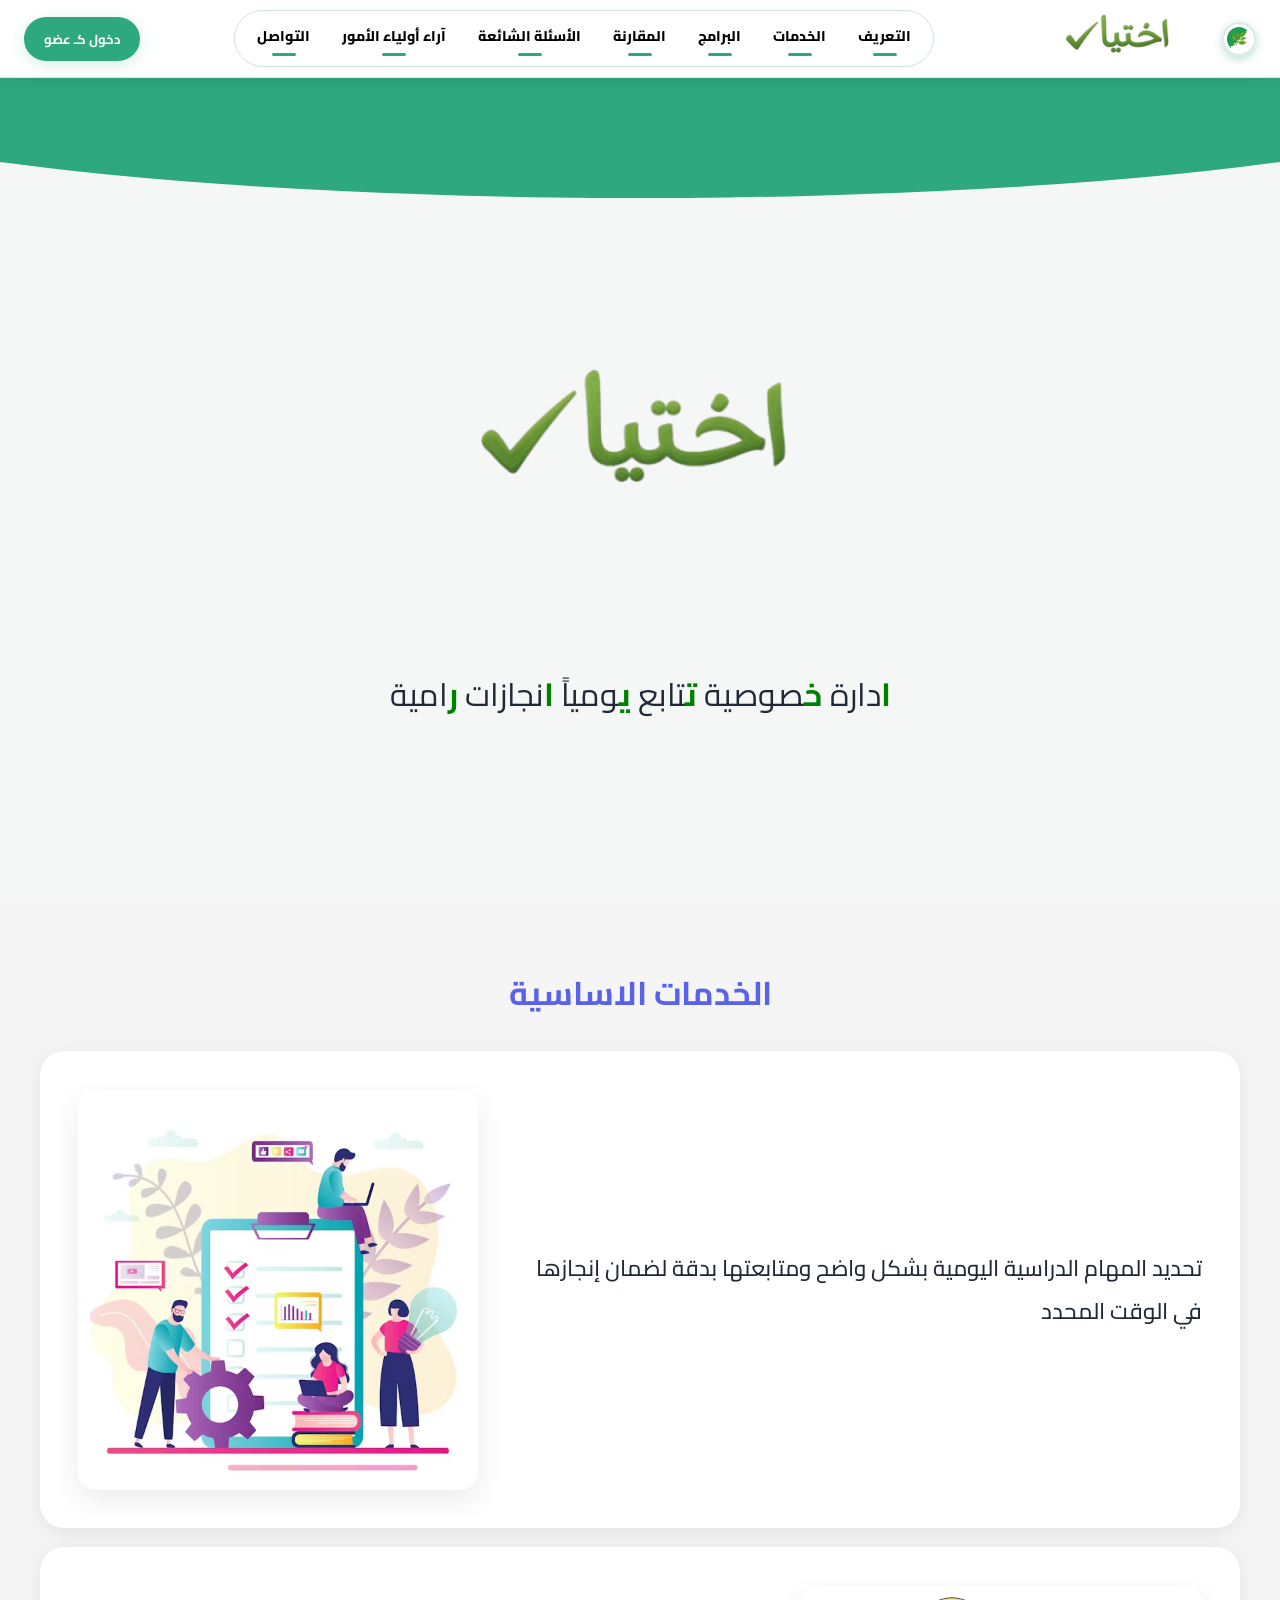
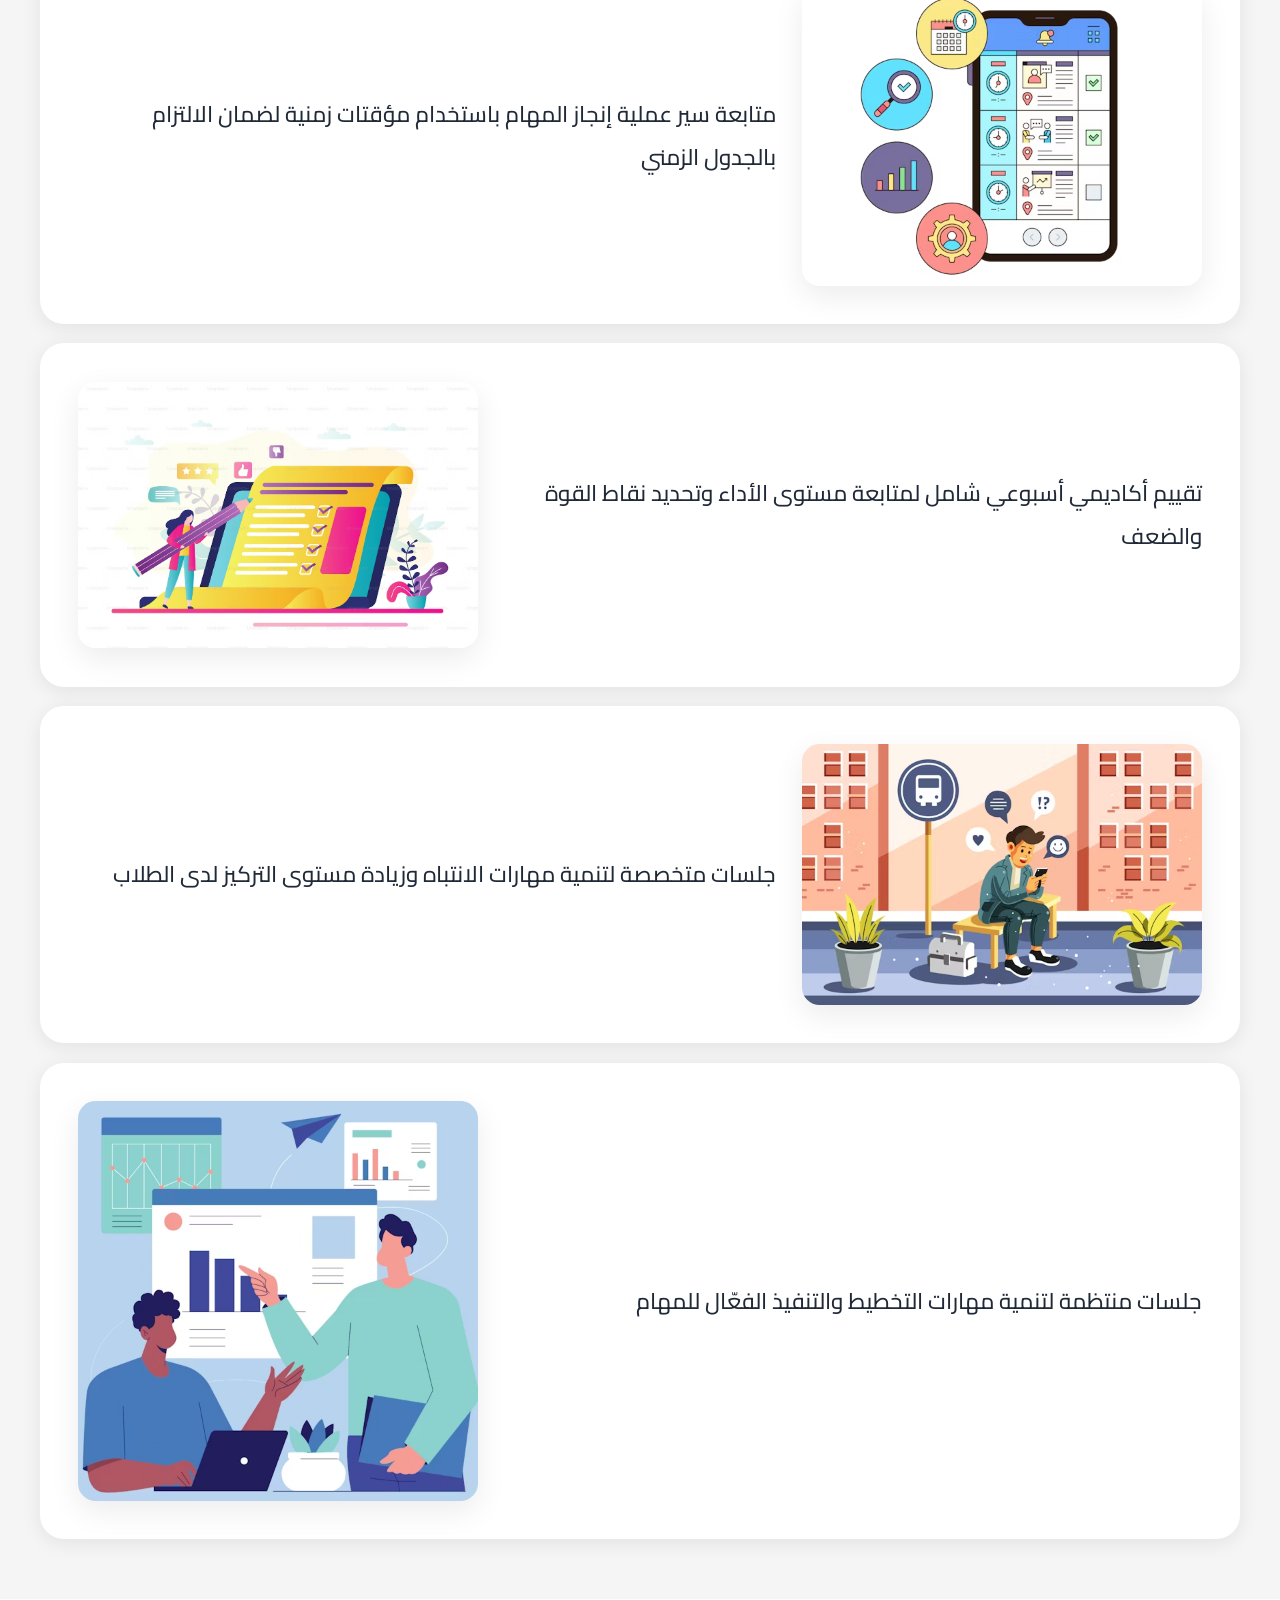
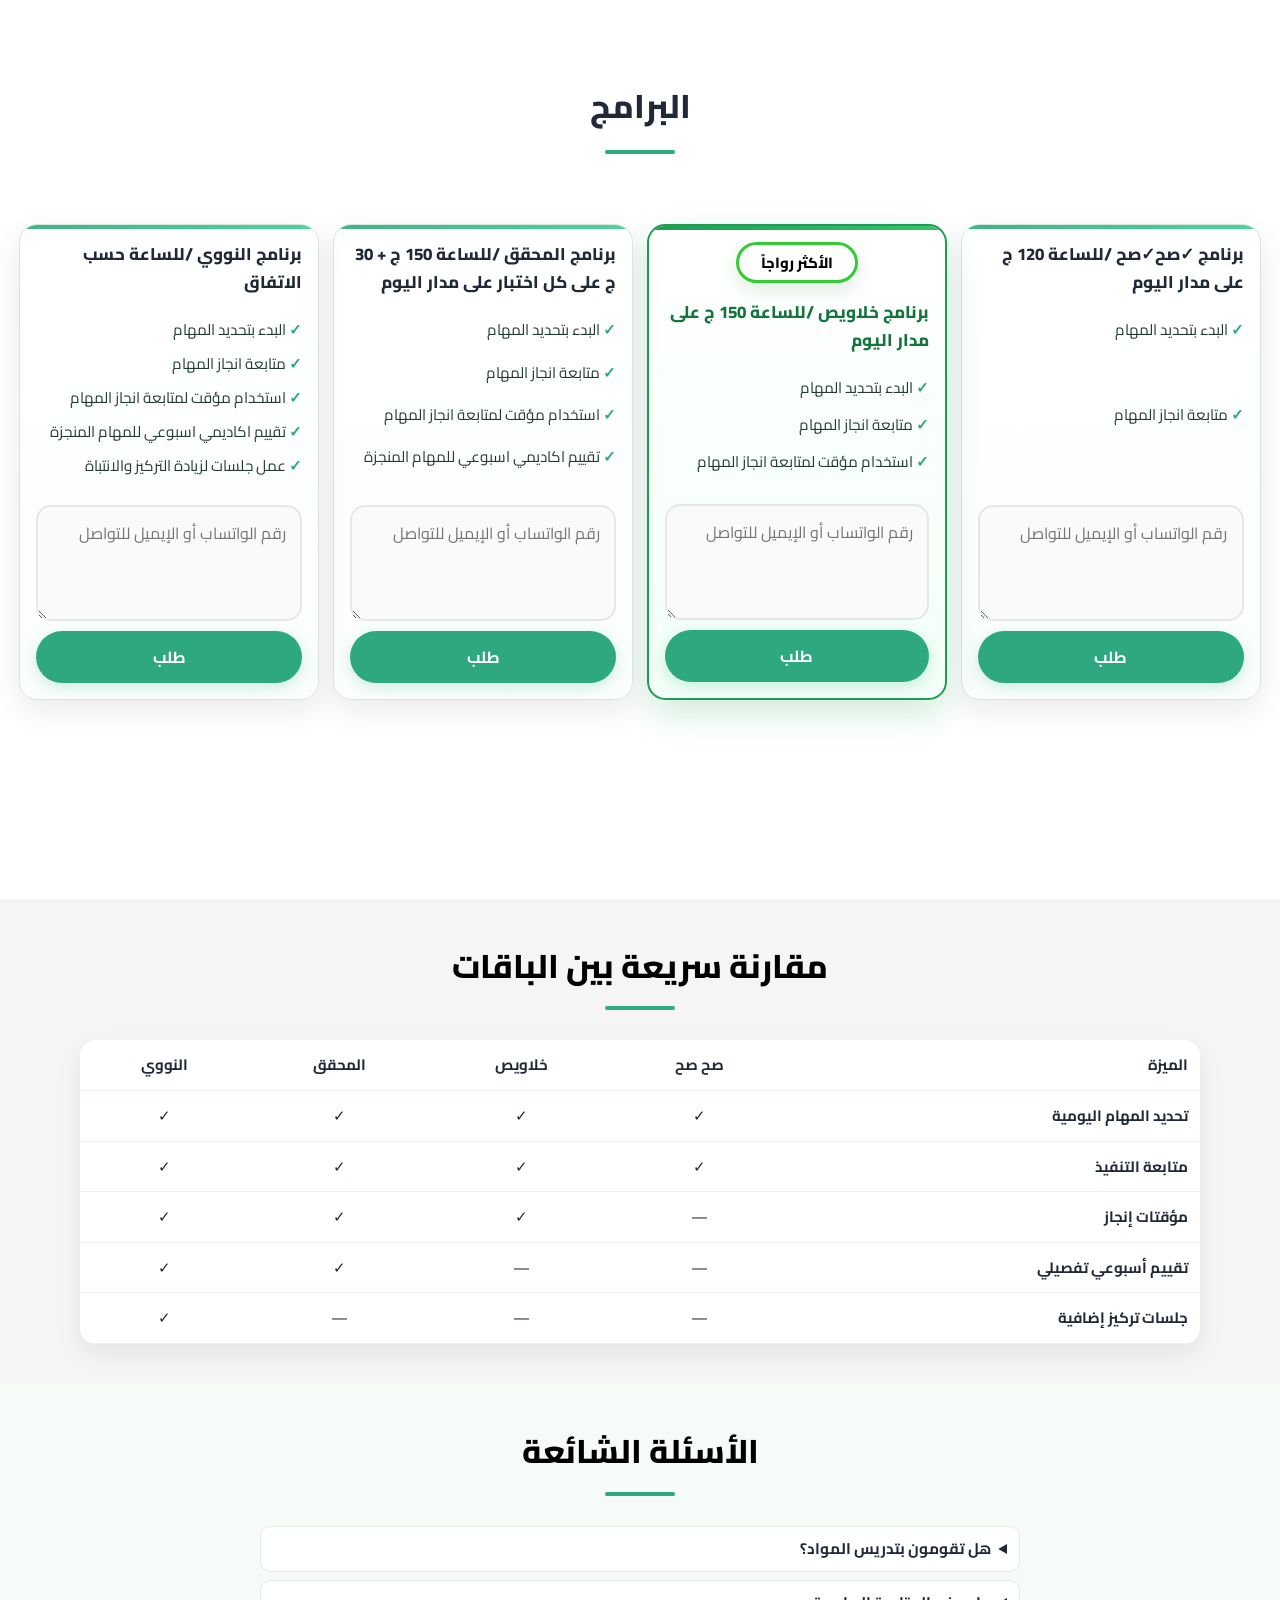
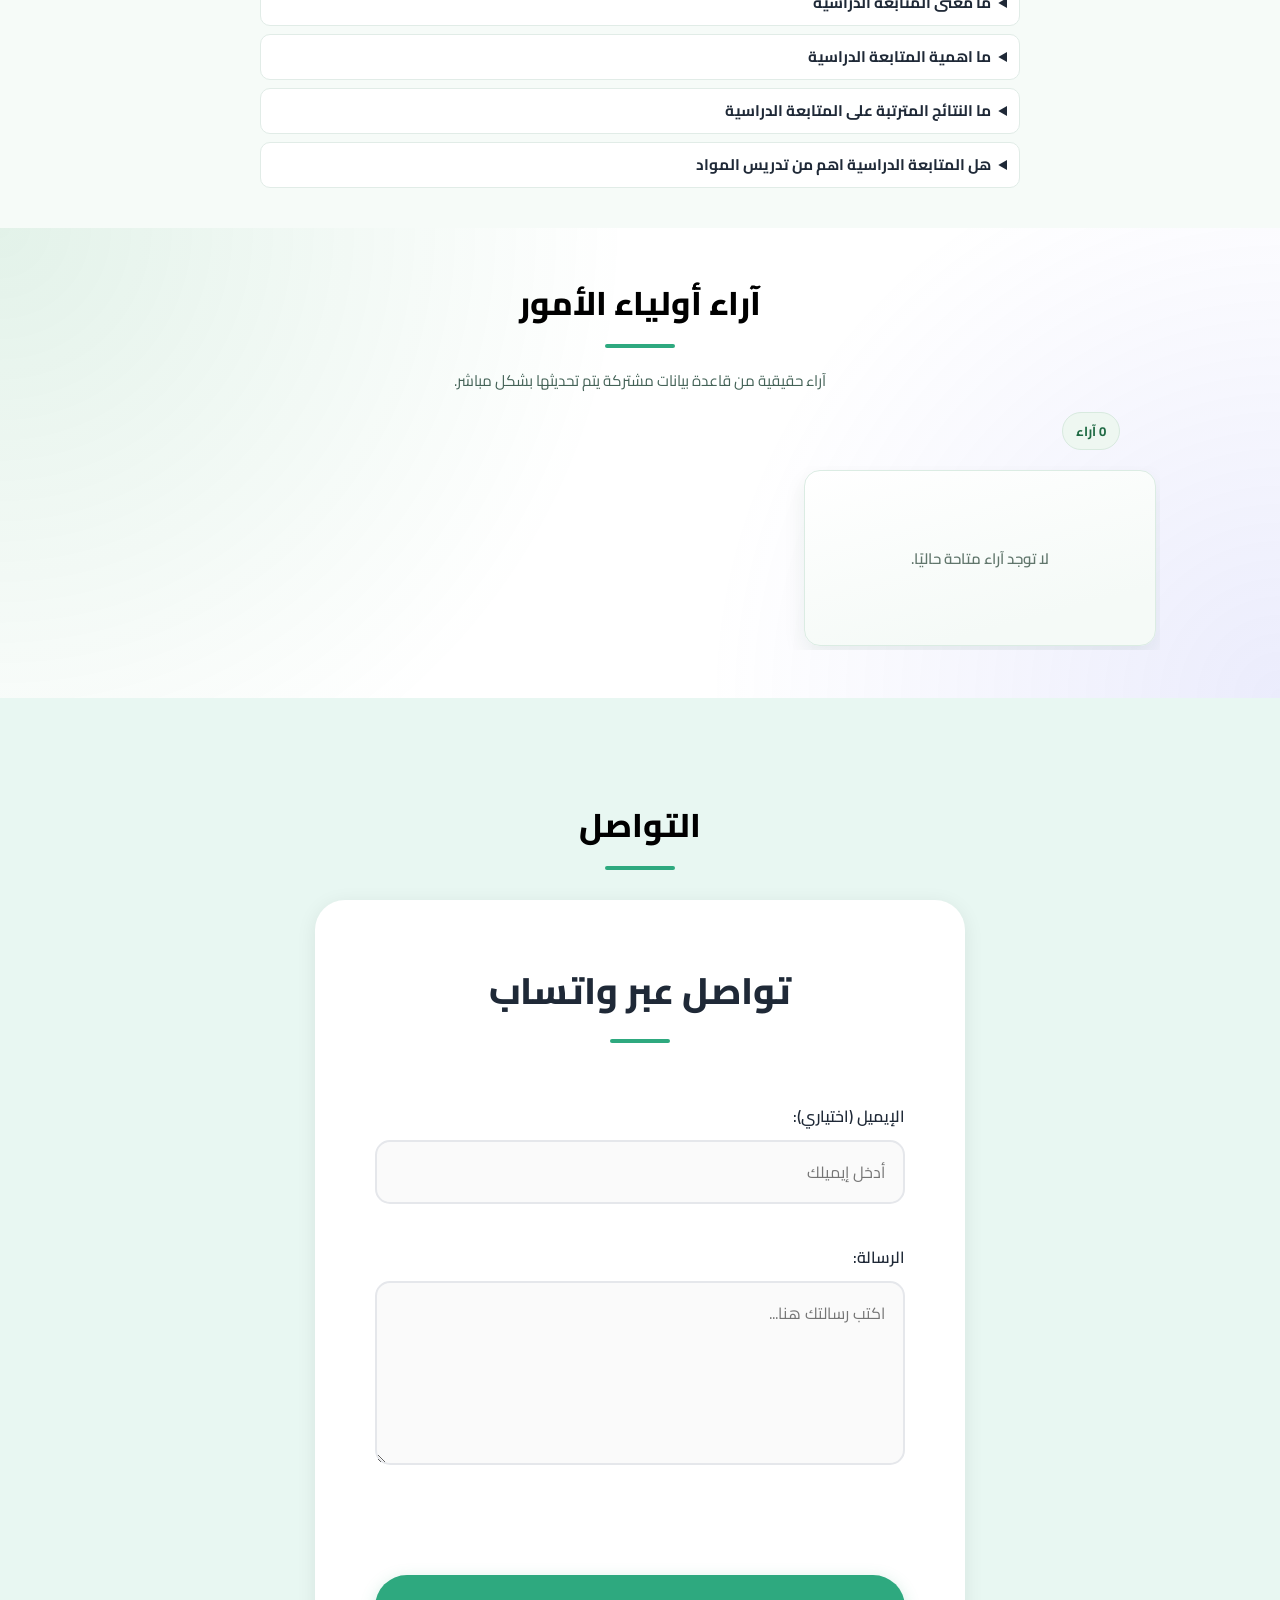
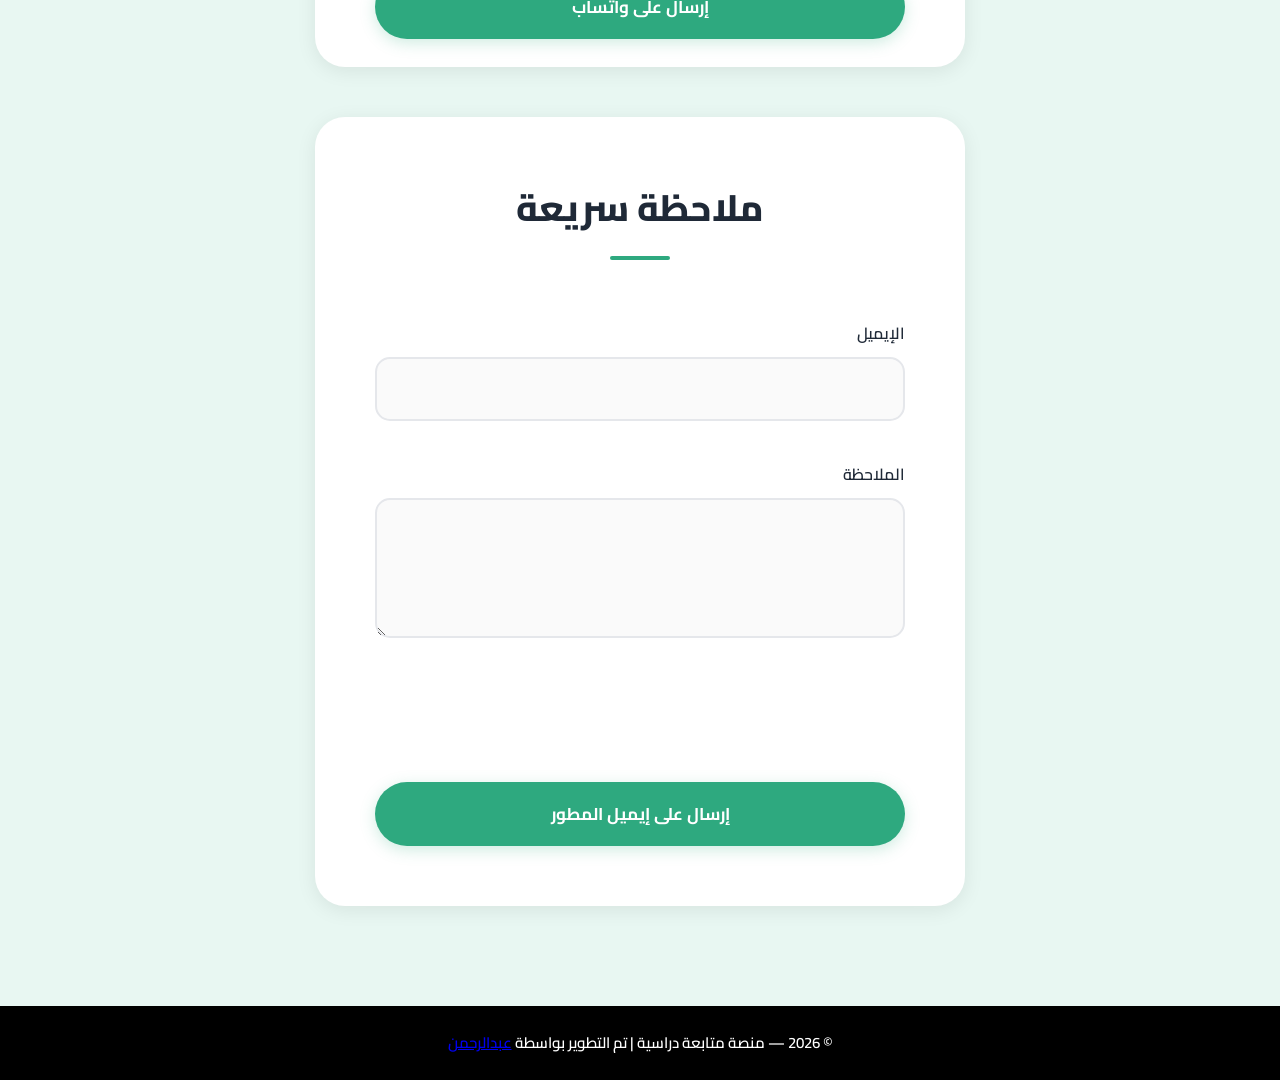
==== commit 8fcdf9af: "Update index.html" ====
--- a/index.html
+++ b/index.html
@@ -43,7 +43,7 @@
         ══════════════════════════════════════ -->
         <div class="nav-row2">
             <div class="nav-tabs-wrapper">
-                <a href="#secret" id="menu-link" style="display:none">قائمة الطعام</a>
+                <a href="#secret" id="menu-link" style="display:none class="nav-section-link"">قائمة الطعام</a>
                 <div class="nav-tabs">
                     <a href="#page1" class="nav-section-link">التعريف</a>
                     <a href="#page2" class="nav-section-link">الخدمات</a>
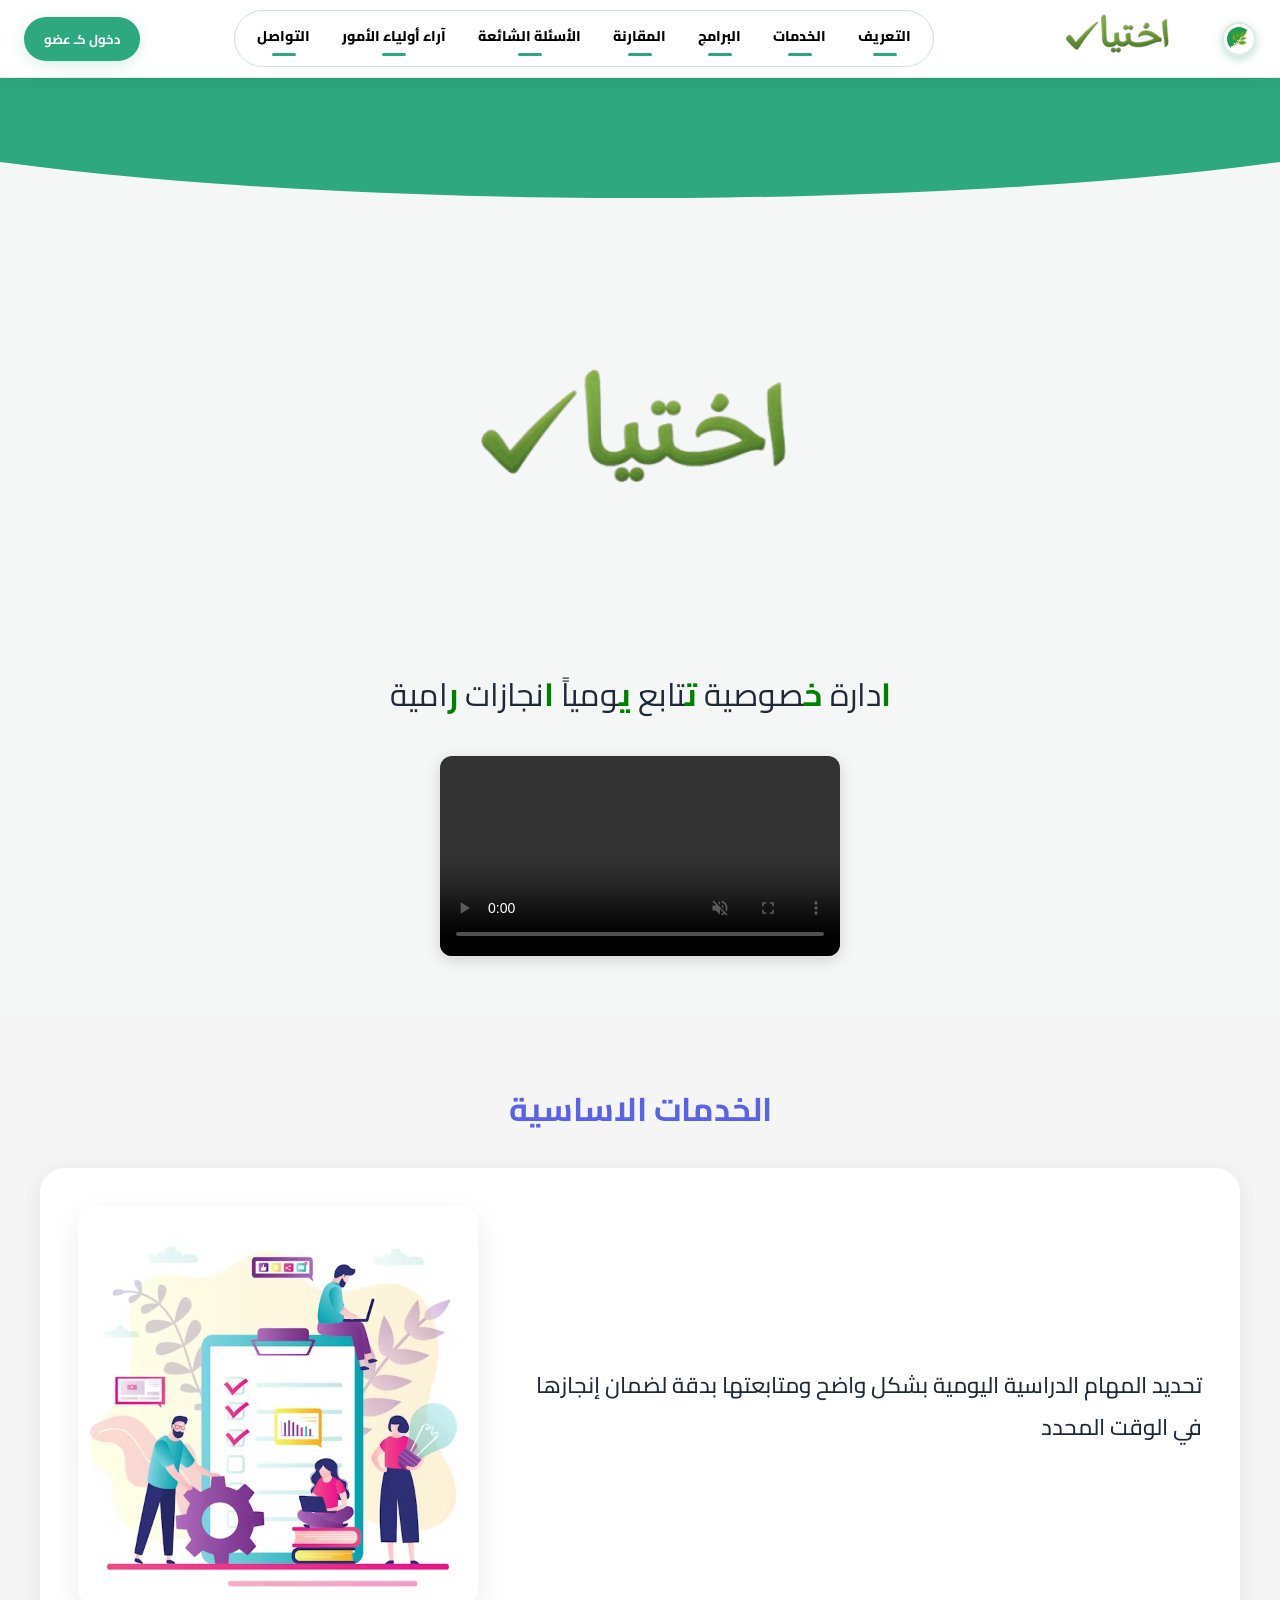
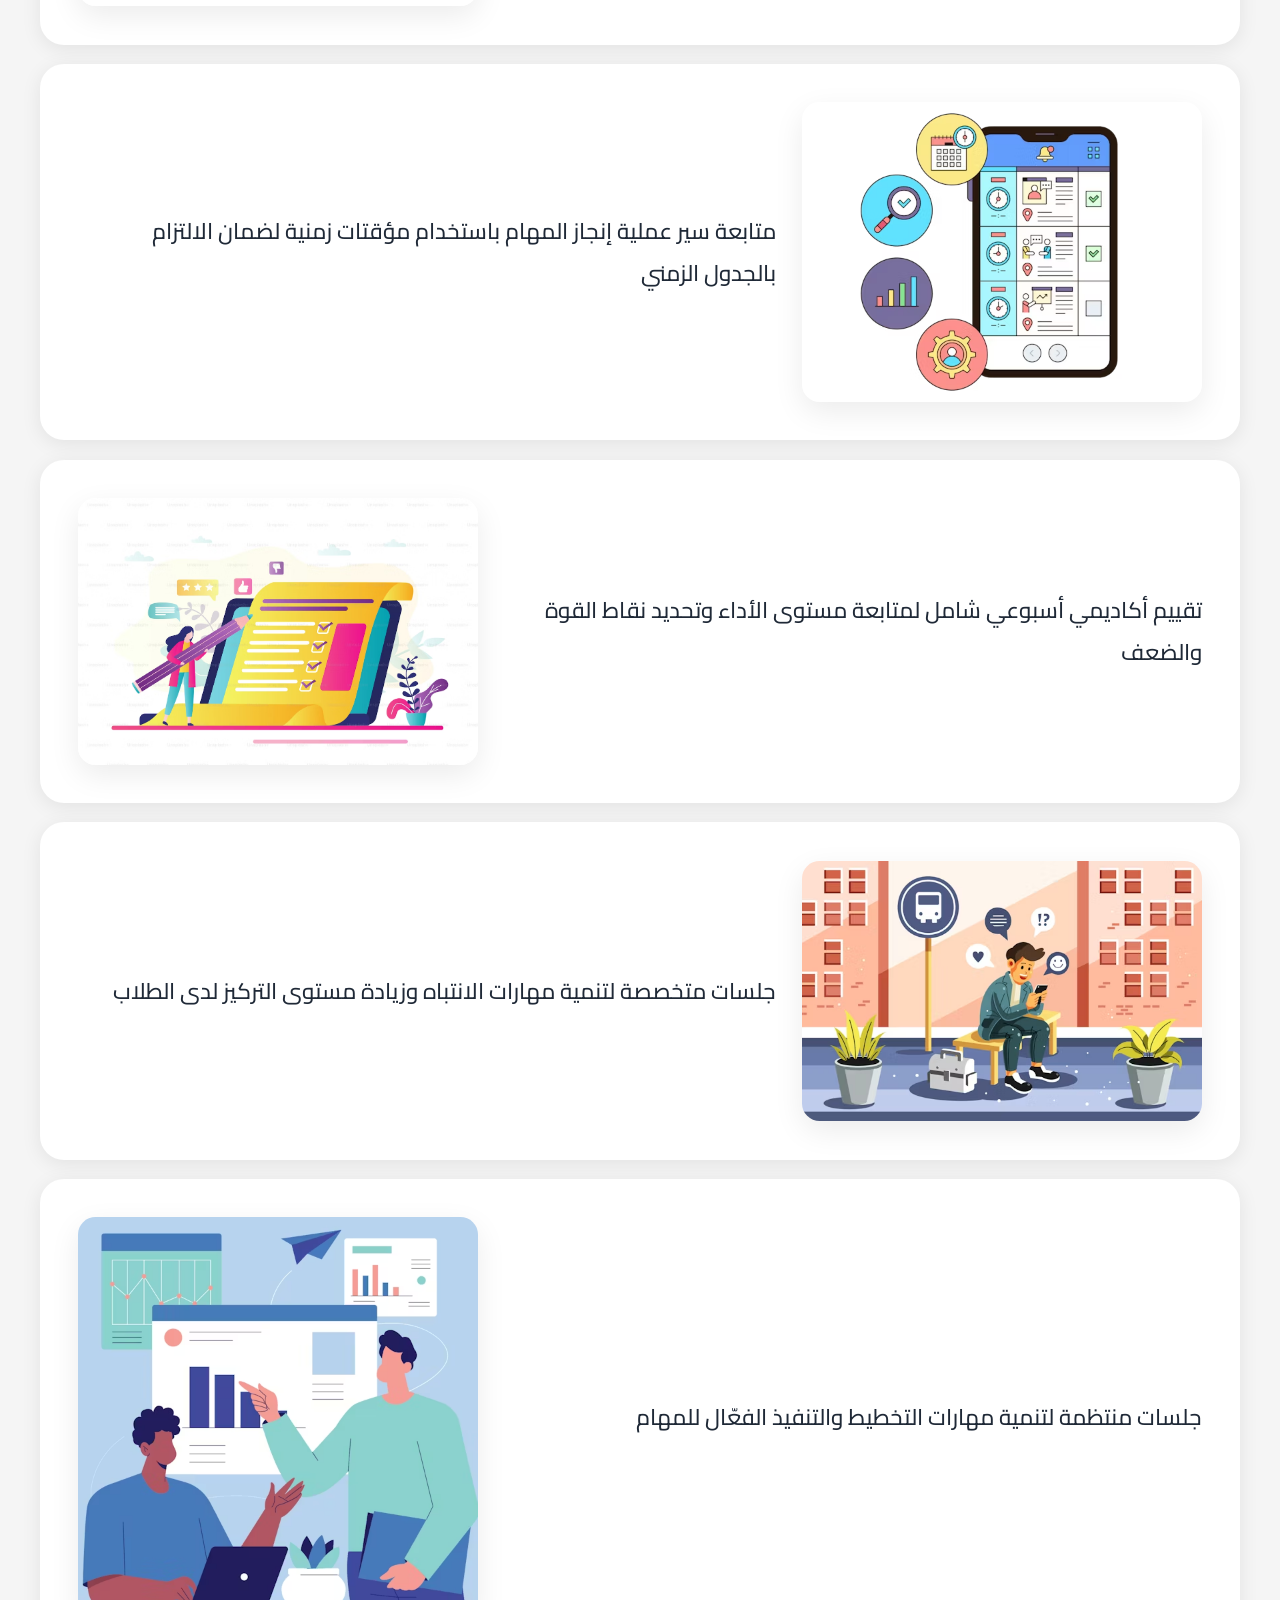
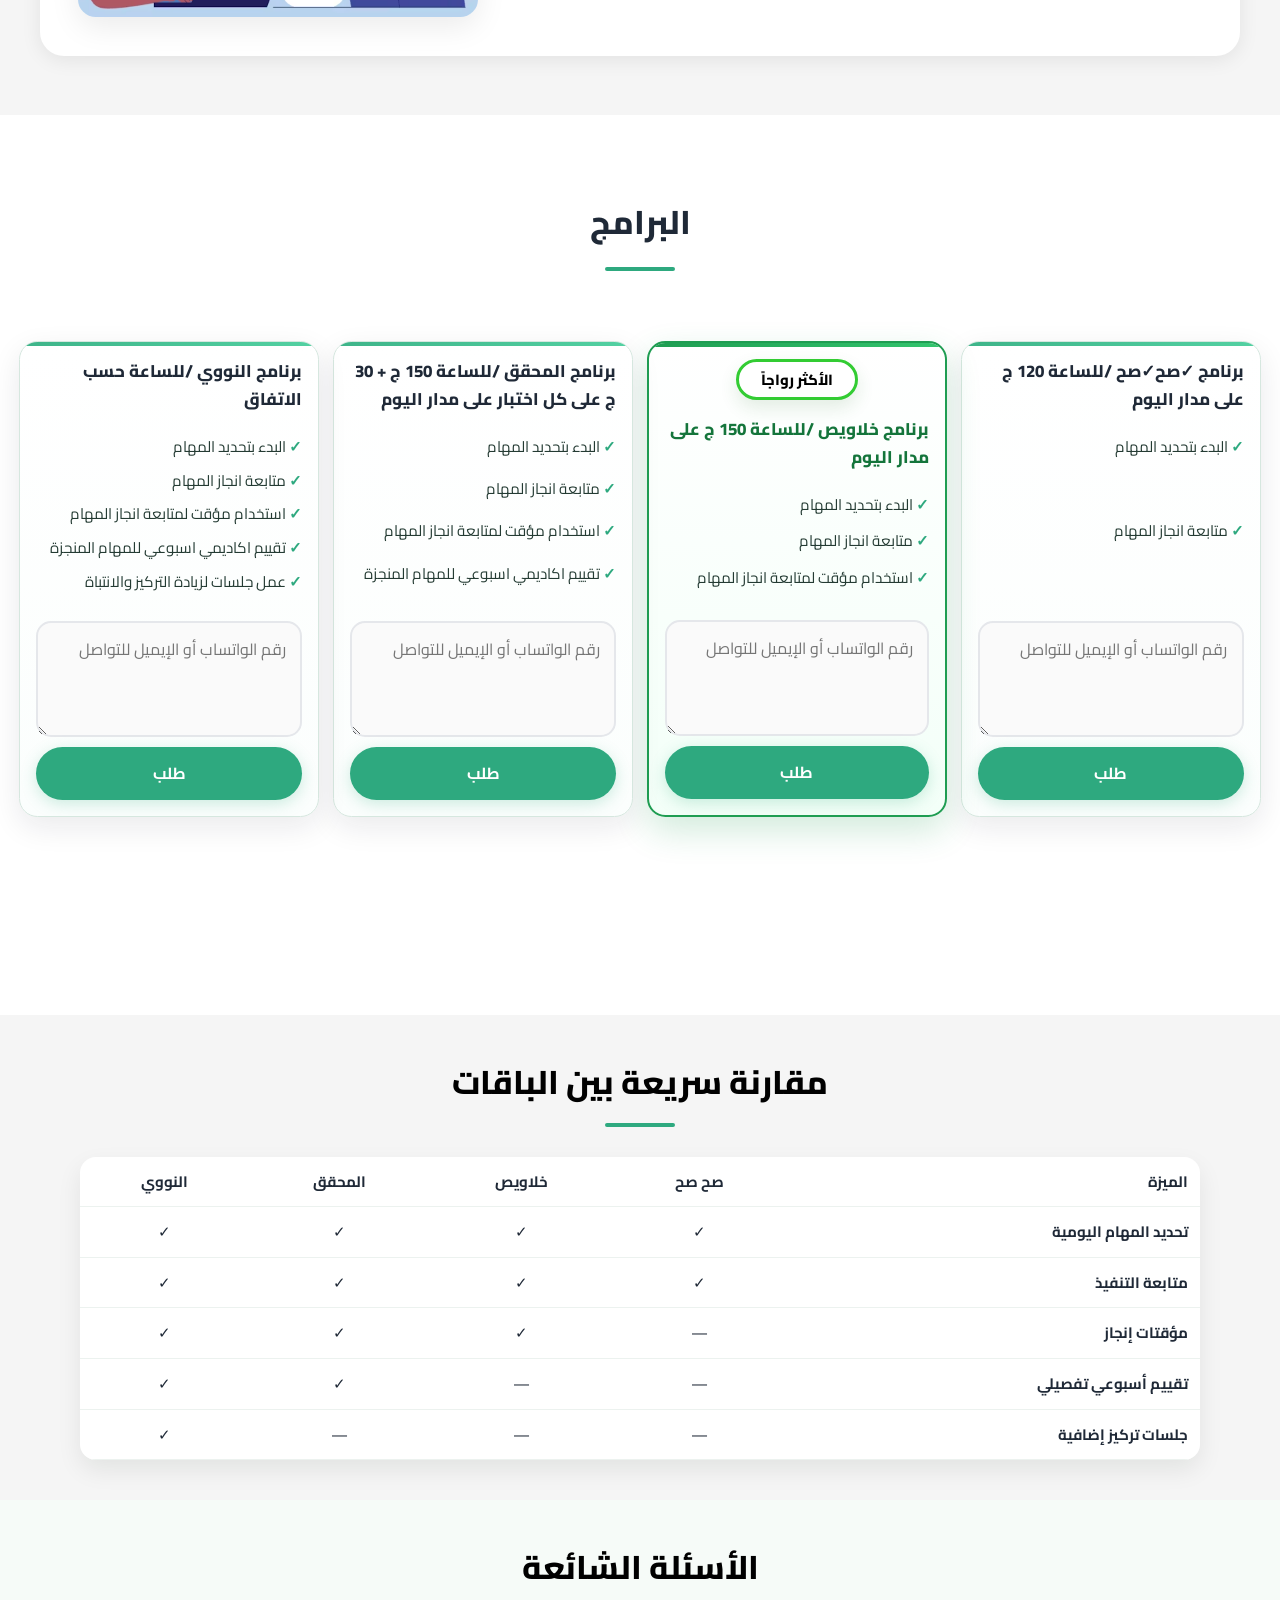
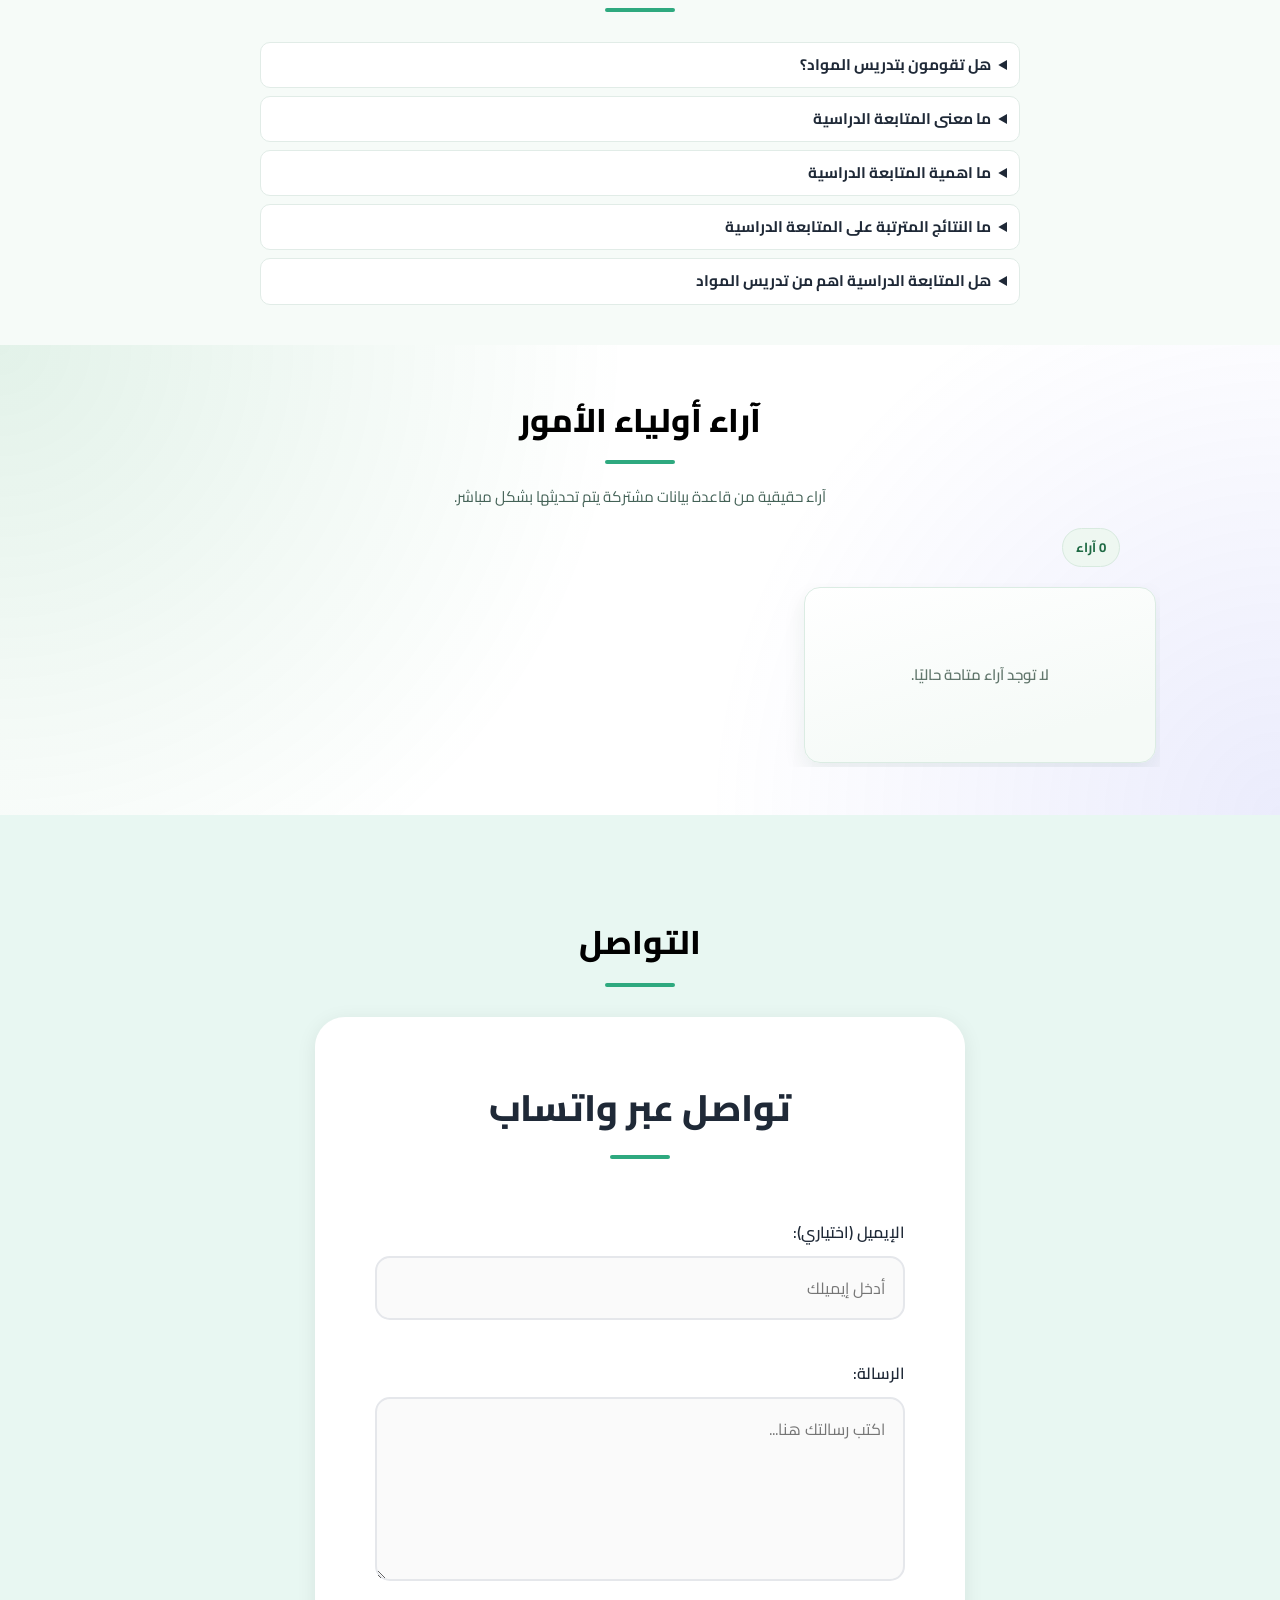
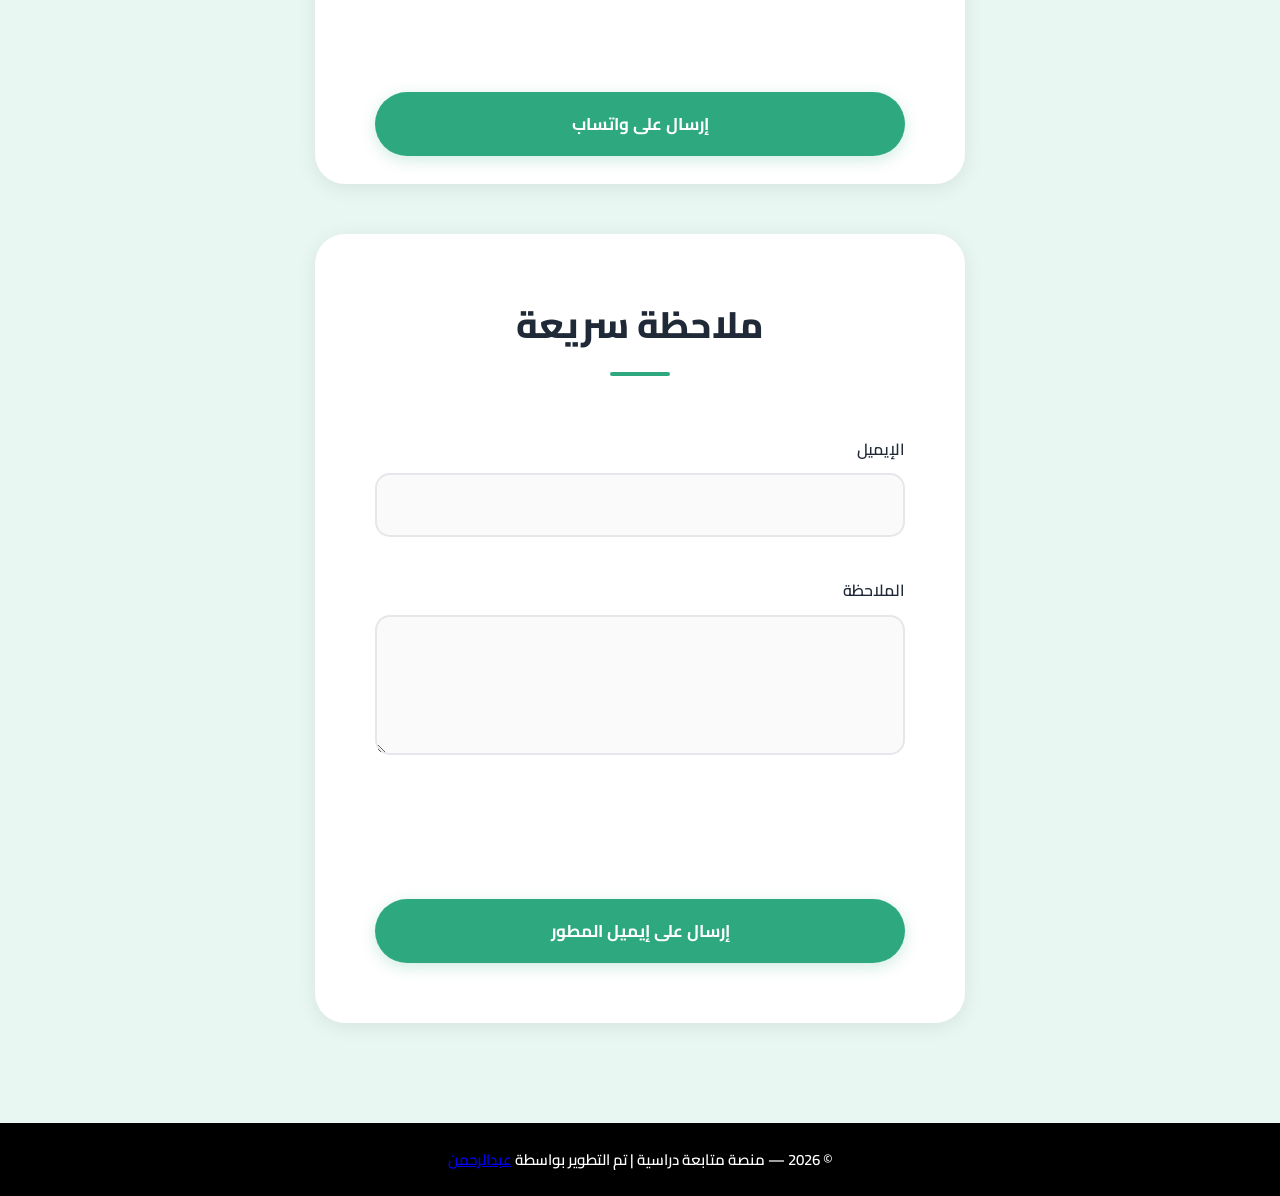
==== commit 80765461: "adding the video" ====
--- a/index.html
+++ b/index.html
@@ -57,34 +57,64 @@
         </div>
     </nav>
 
-    <div id="page1" class="page1">
+ <div id="page1" class="page1">
         <a href="#page1" class="nav-brand">
             <img src="20260223_1936_Image_Generation_remix_01kj5s5jwfeqyr2jc7r0jsz42g-removebg-preview.png" alt="اختيار" />
         </a>
         
- <style>
-        .green {
-            color: green;
-            font-weight: bold;
-        }
-        .page1 p {
-            direction: rtl;
-            font-size: clamp(1.35rem, 2.6vw, 2rem);
-            text-align: center;
-        }
-    </style>
-
-
-<p>
-<span class="green">ا</span>دارة 
-<span class="green">خ</span>صوصية 
-<span class="green">ت</span>تابع 
-<span class="green">ي</span>ومياً 
-<span class="green">ا</span>نجازات 
-<span class="green">ر</span>امية
-</p>    
-    </div>
-
+        <style>
+            .green {
+                color: green;
+                font-weight: bold;
+            }
+            .page1 {
+                display: flex;
+                flex-direction: column;
+                align-items: center; /* لضمان توسط المحتوى تماماً في المنتصف */
+                justify-content: center;
+                text-align: center;
+            }
+            .page1 p {
+                direction: rtl;
+                font-size: clamp(1.35rem, 2.6vw, 2rem);
+                text-align: center;
+                margin-bottom: 20px;
+            }
+            /* تنسيق وحجم الفيديو (من كام لكام) */
+            .page1-video-container {
+                width: 100%;
+                display: flex;
+                justify-content: center;
+                align-items: center;
+                margin-top: 15px;
+            }
+            .page1-video-container video {
+                width: 100%;
+                max-width: 400px;  /* أقصى عرض للفيديو على الكمبيوتر (يمكنك تعديل الرقم لو أردته أكبر أو أصغر مثل 350px أو 500px) */
+                min-width: 250px;  /* أقل عرض للفيديو على الهواتف الصغيرة */
+                height: auto;
+                border-radius: 12px;
+                box-shadow: 0 4px 15px rgba(0,0,0,0.15);
+            }
+        </style>
+
+        <p>
+        <span class="green">ا</span>دارة 
+        <span class="green">خ</span>صوصية 
+        <span class="green">ت</span>تابع 
+        <span class="green">ي</span>ومياً 
+        <span class="green">ا</span>نجازات 
+        <span class="green">ر</span>امية
+        </p>     
+
+        <!-- الفيديو في المنتصف -->
+        <div class="page1-video-container">
+            <video controls autoplay muted loop playsinline>
+                <source src="WhatsApp Video 2026-11-17 at 4.25.15 PM.mp4" type="video/mp4">
+                متصفحك لا يدعم عرض الفيديو.
+            </video>
+        </div>
+    </div>
     <div style="background-color: #f5f5f5; padding: 40px 0" id="page2">
         <br>
         <h1 style="text-align: center; color: #5962e8; margin-bottom: 30px">الخدمات الاساسية</h1>
